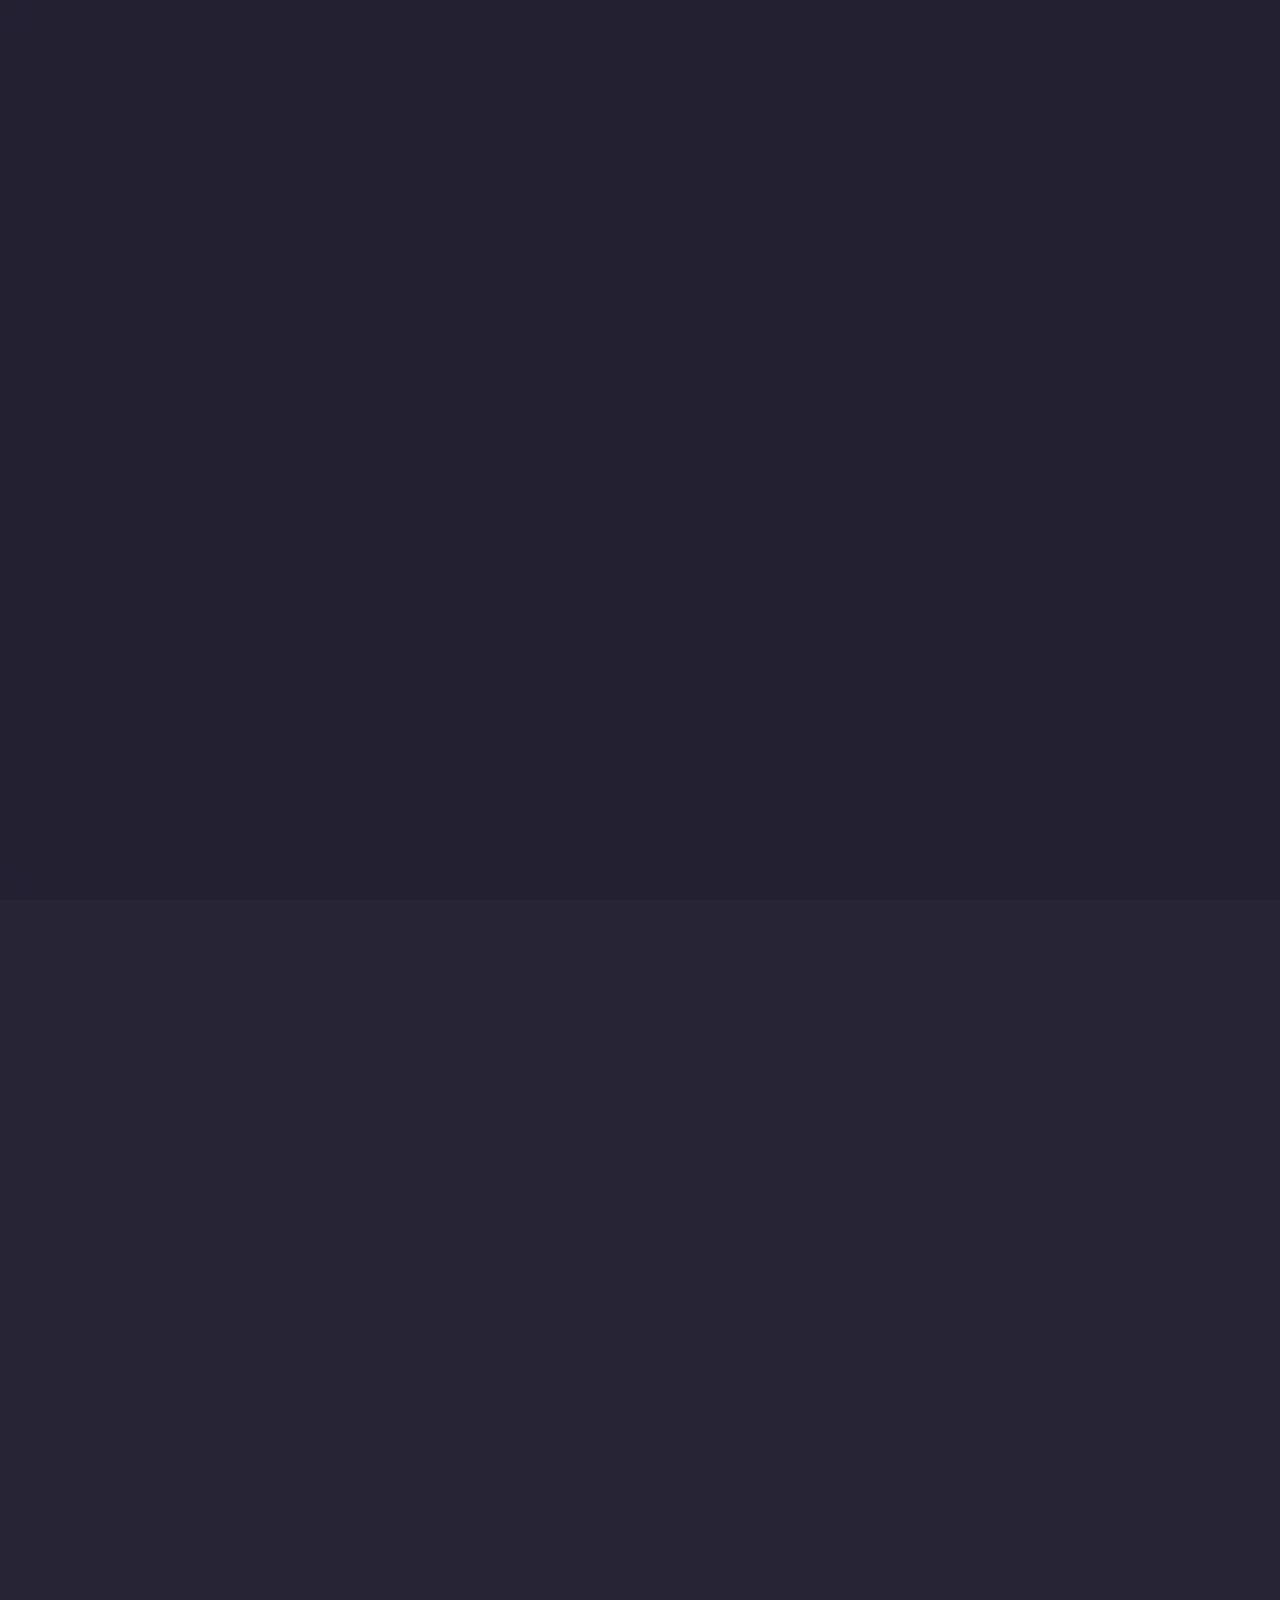
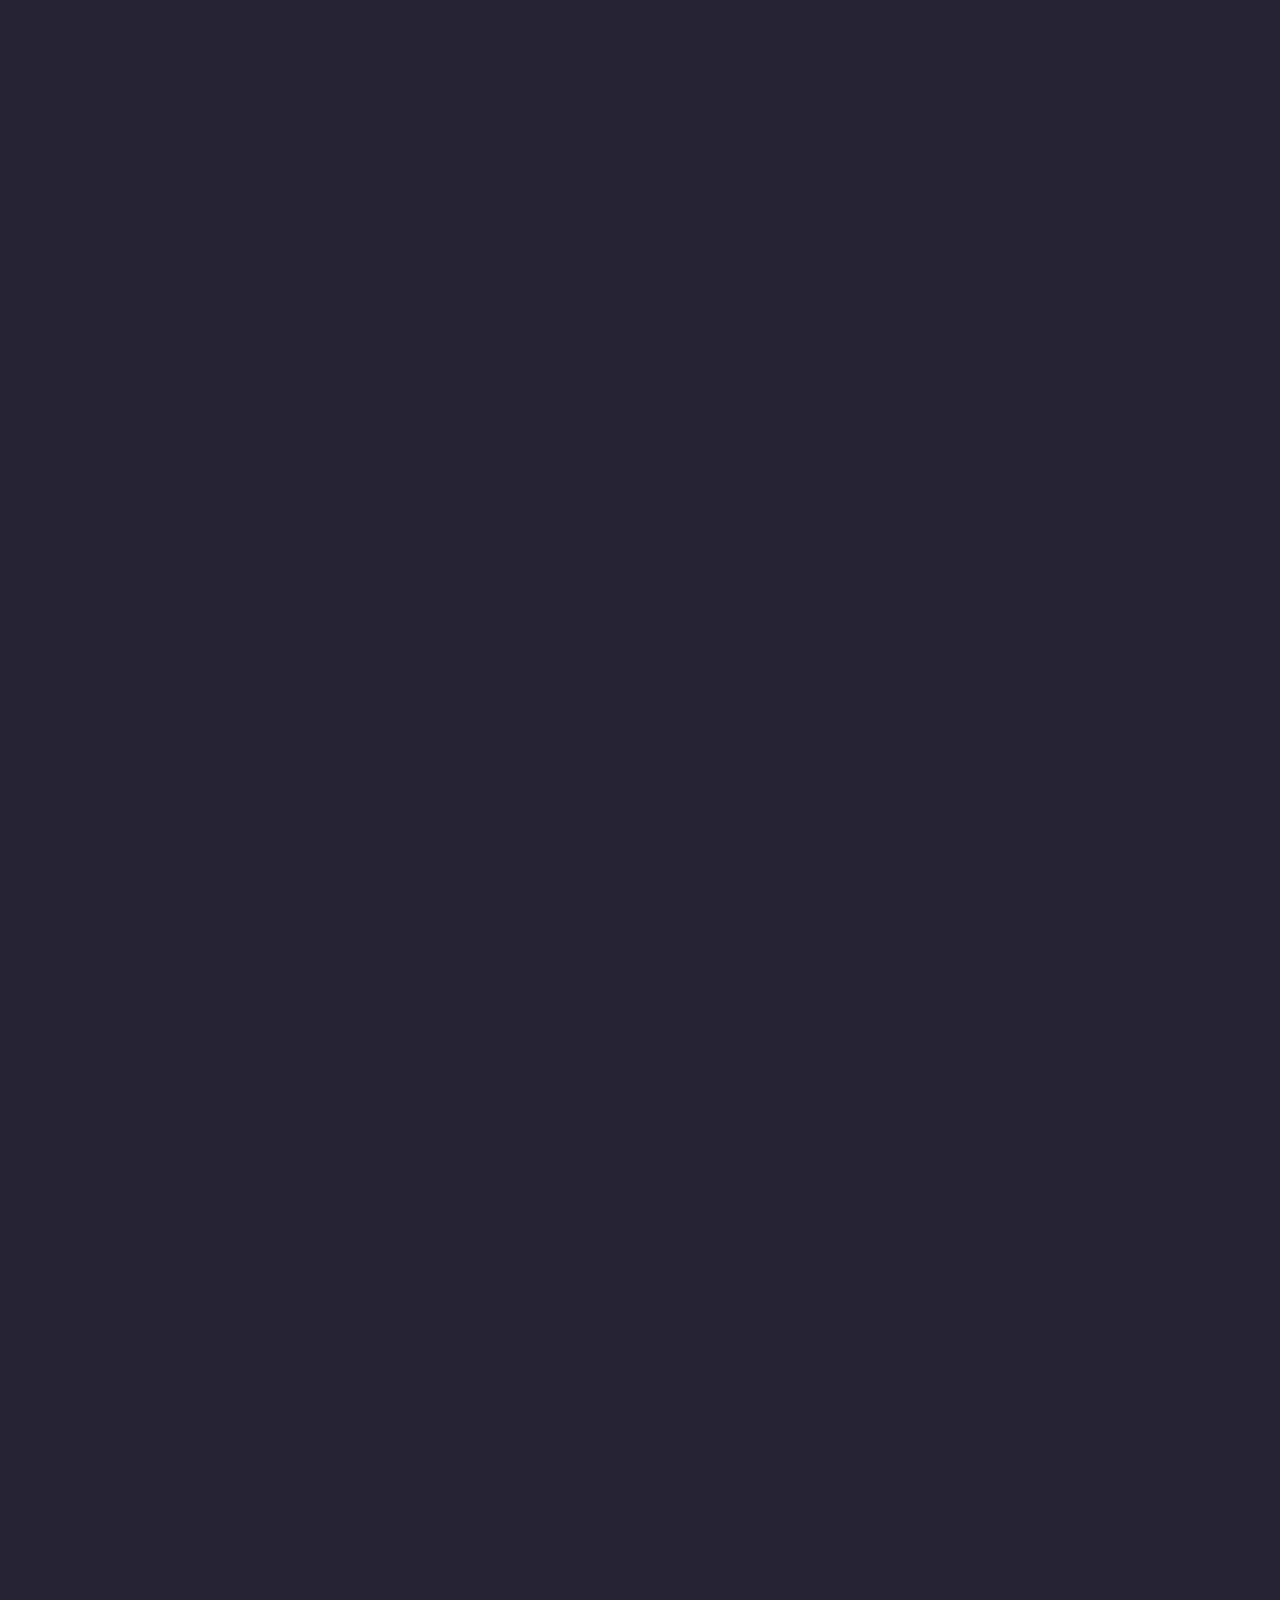
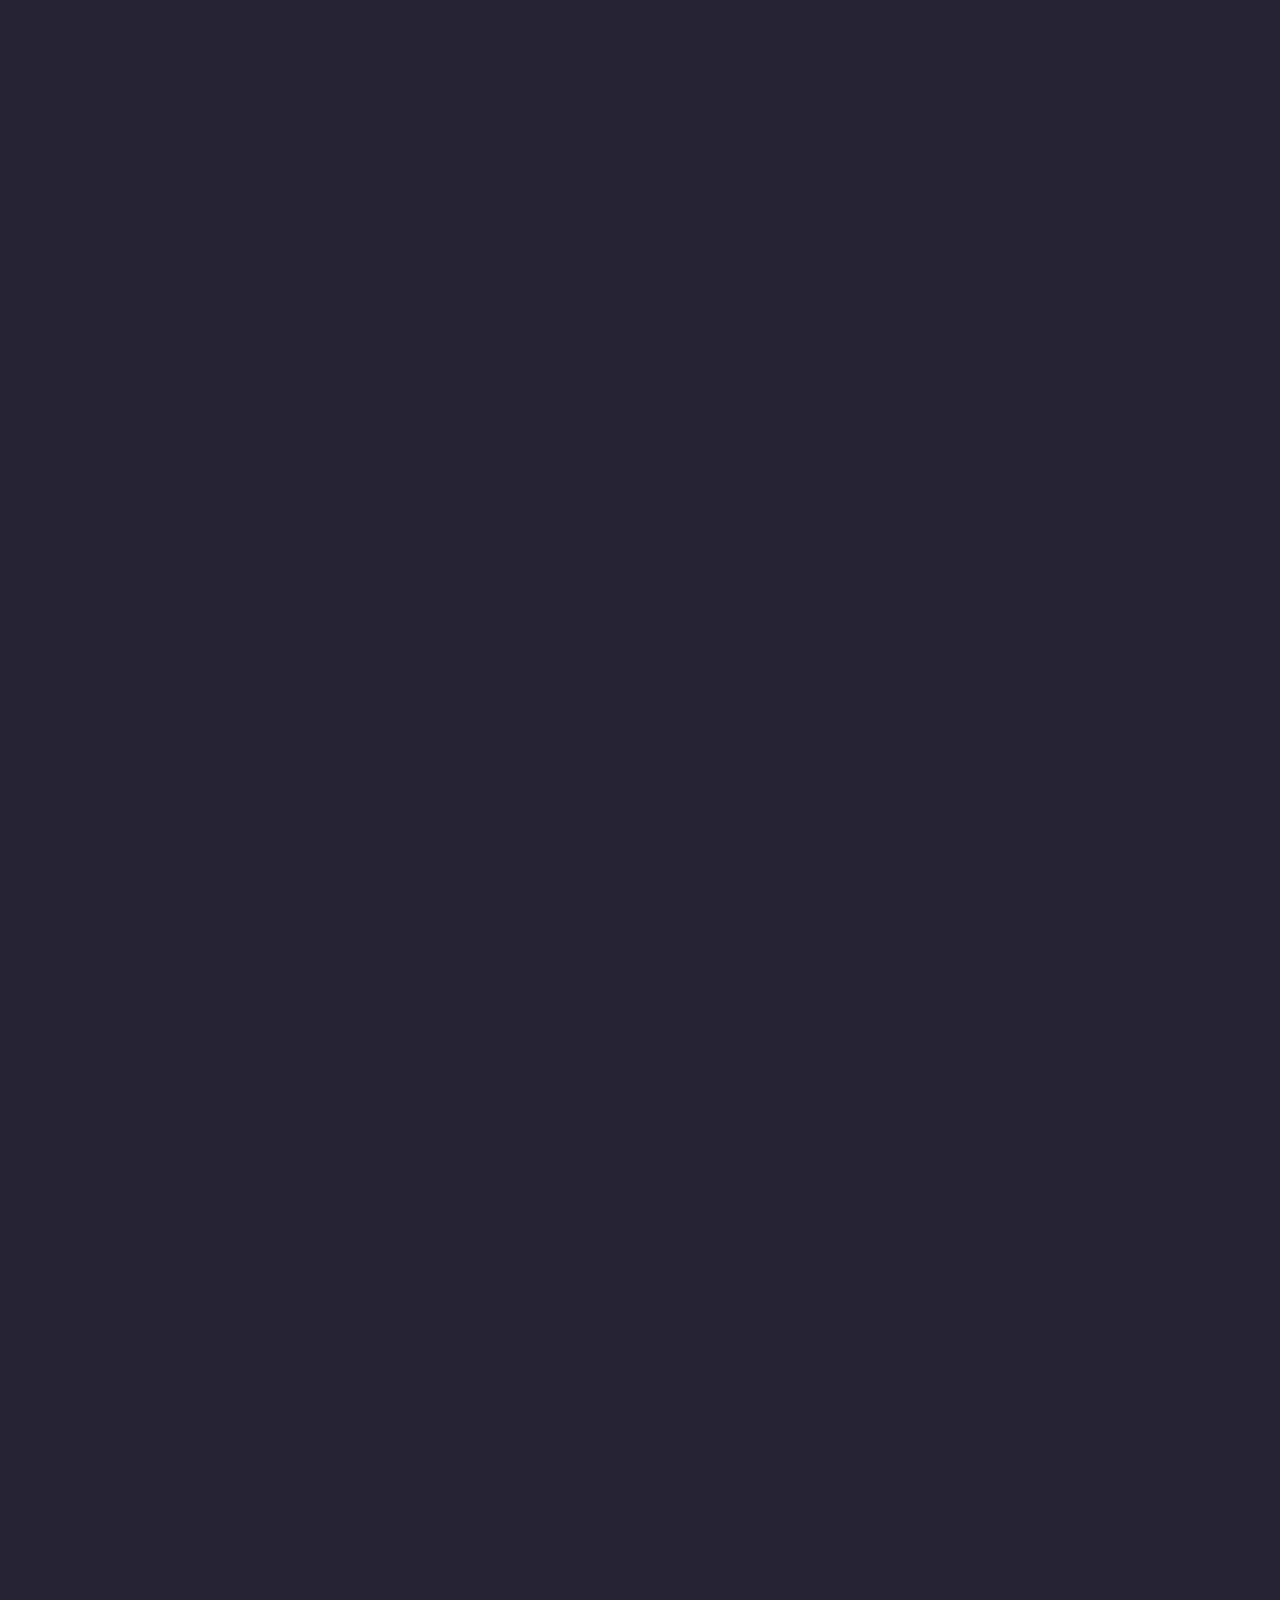
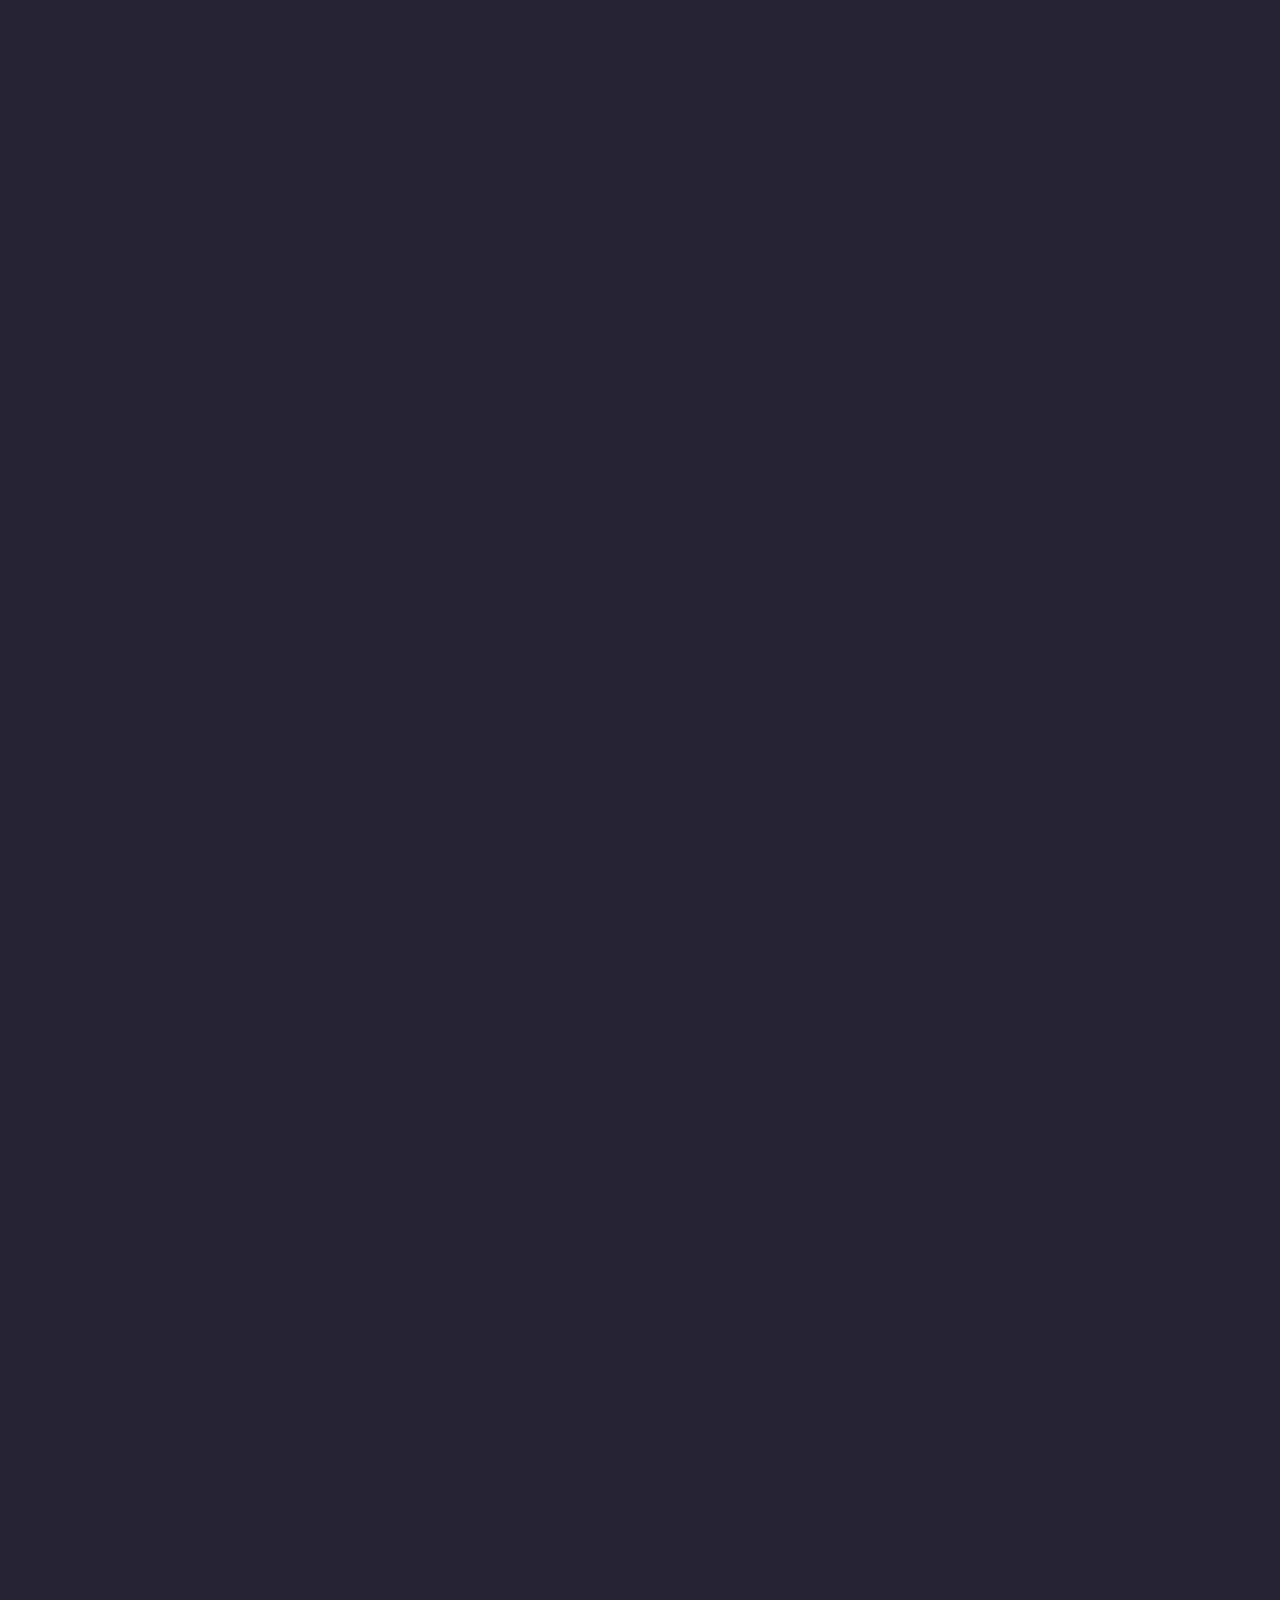
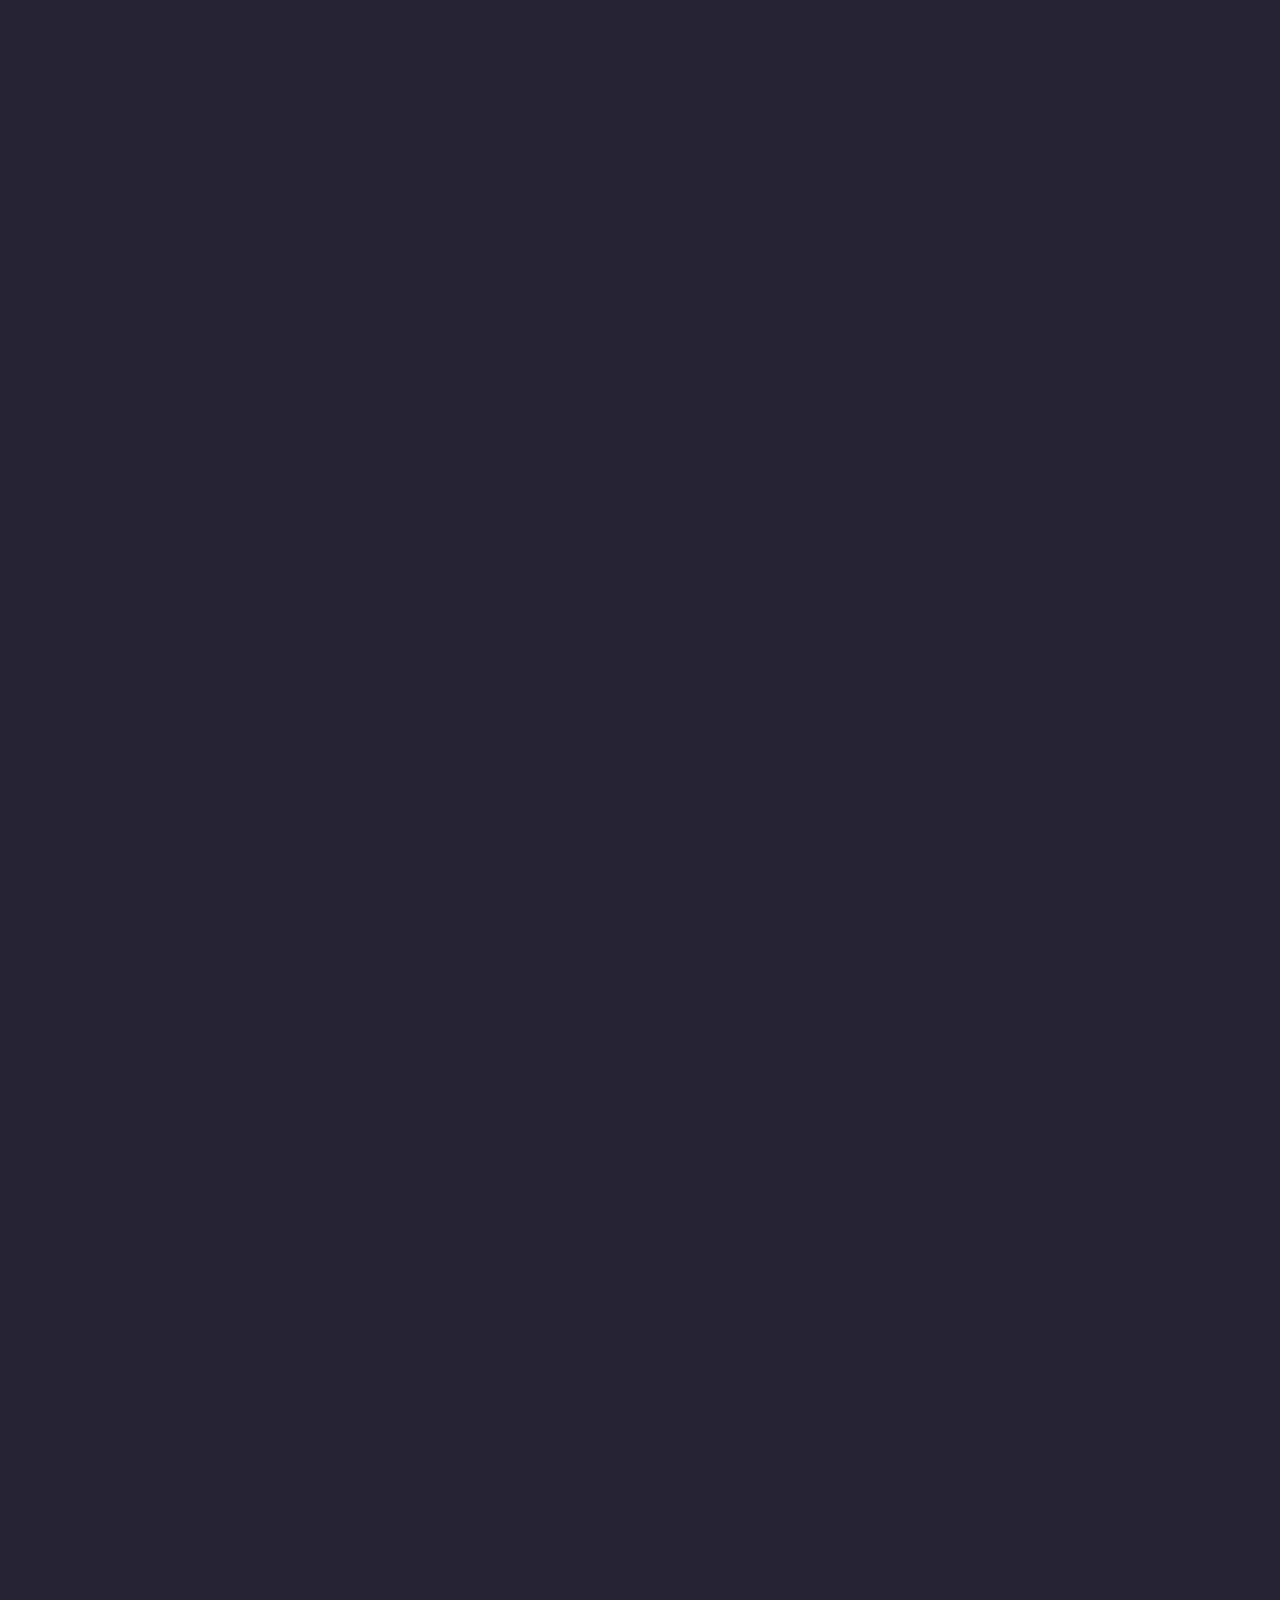
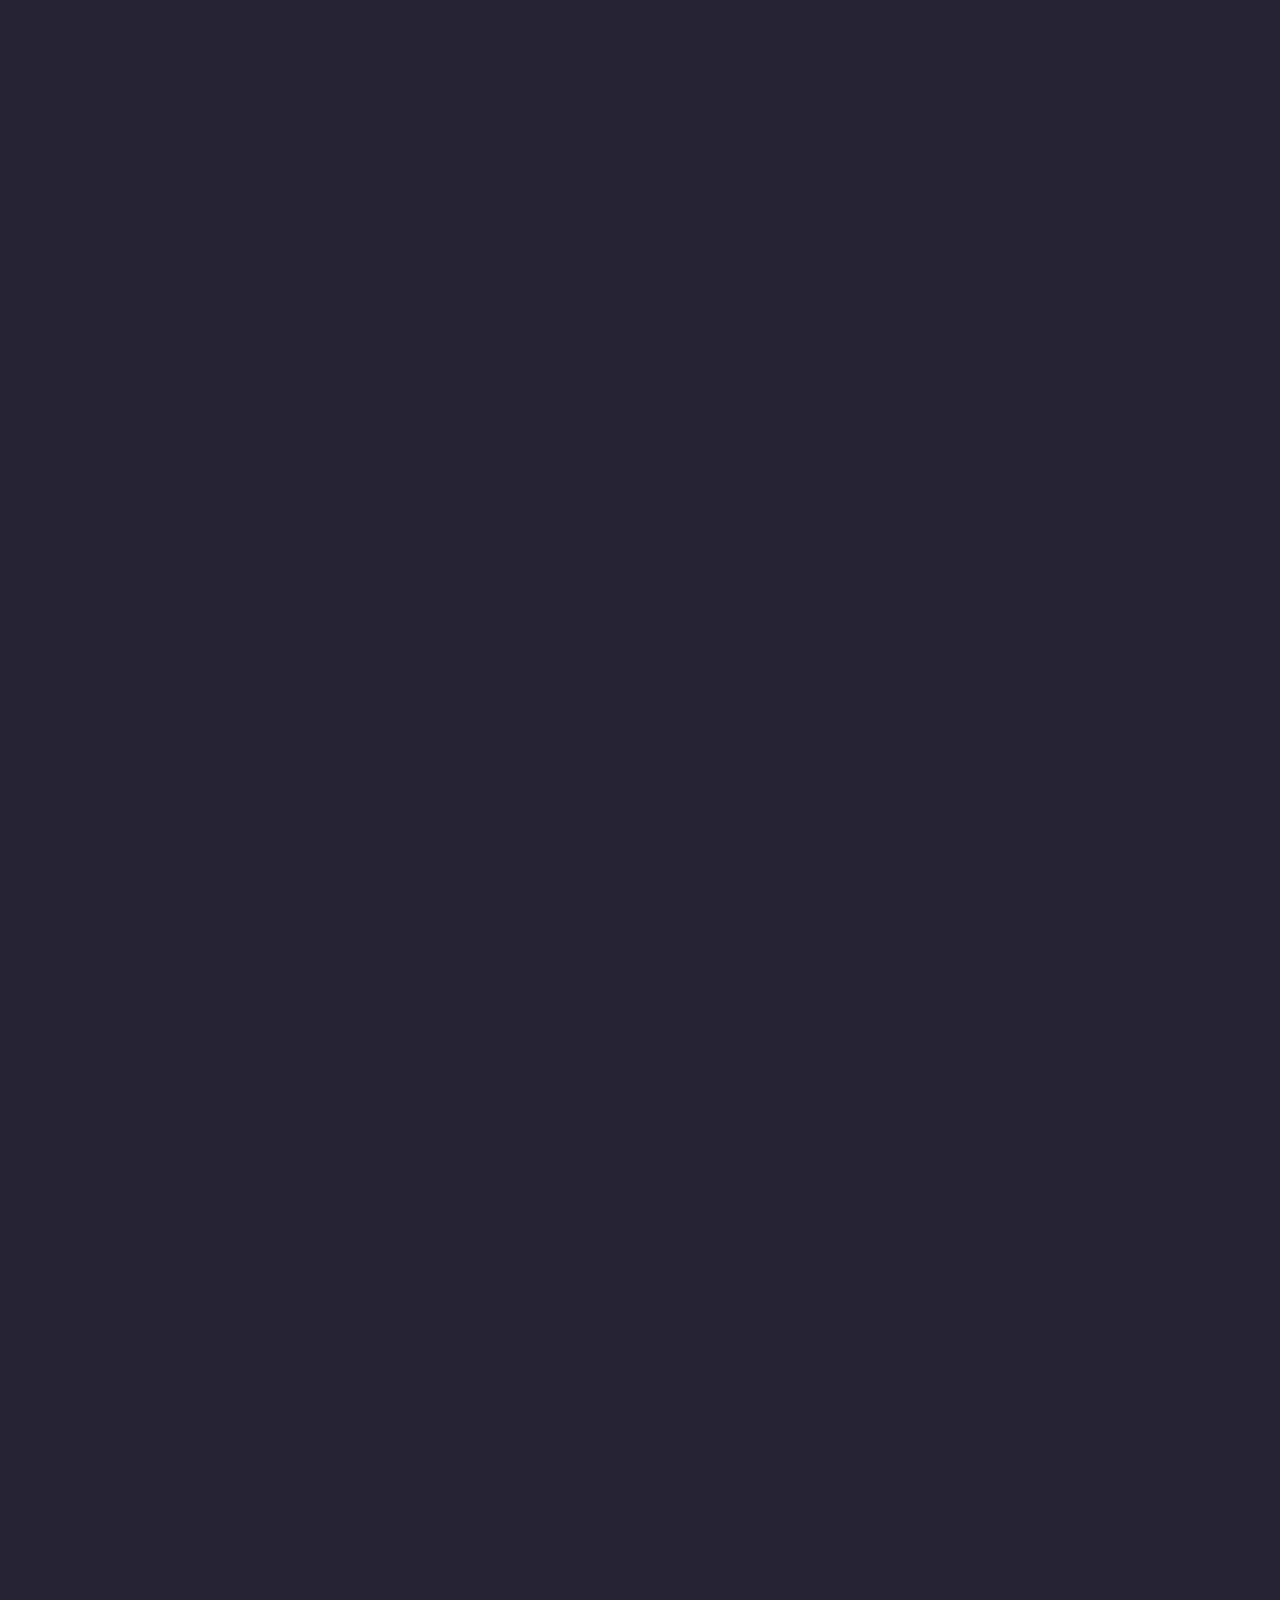
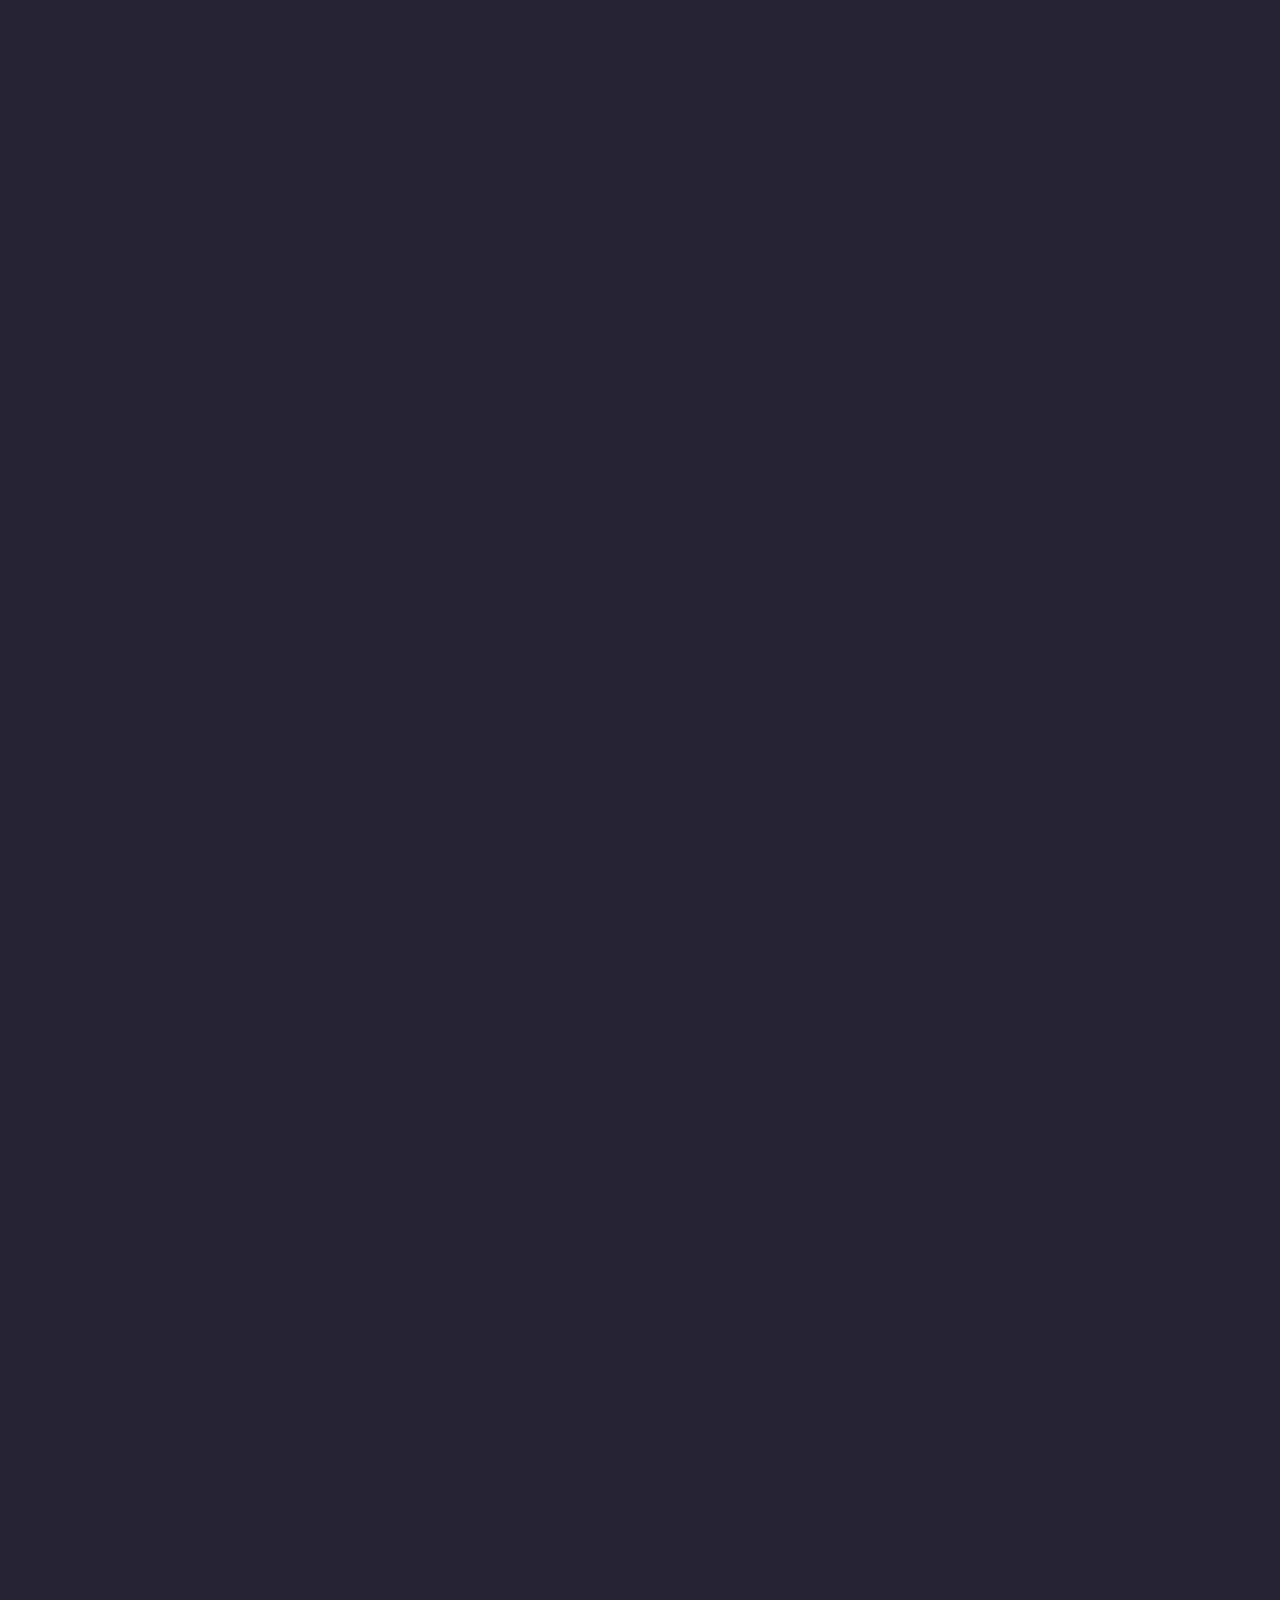
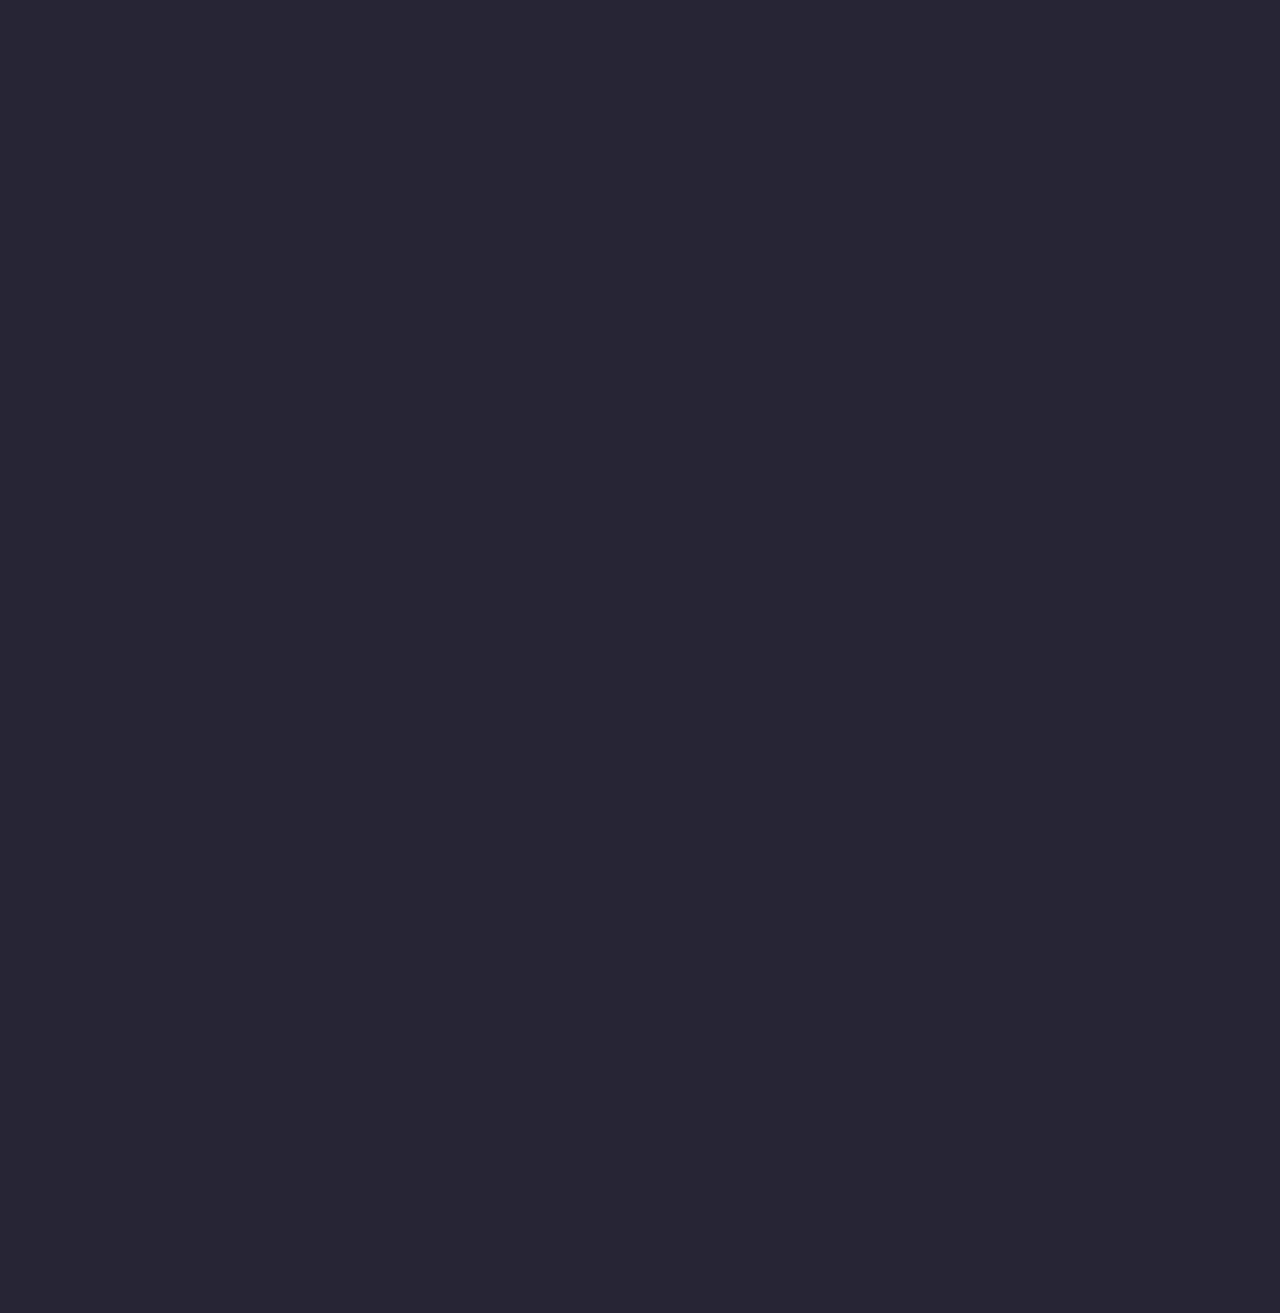
==== onepage.html @ f8afb79c "start" ====
<!DOCTYPE HTML>
<html lang="en">
    
<!-- Mirrored from euphoria.kwst.net/site/onepage.html by HTTrack Website Copier/3.x [XR&CO'2014], Fri, 18 Apr 2025 11:48:45 GMT -->
<head>
        <!--=============== basic  ===============-->
        <meta charset="UTF-8">
        <meta http-equiv="x-ua-compatible" content="ie=edge">
        <title>Euphoria - Boutique Villa</title>
        <!--=============== css  ===============-->	
        <link type="text/css" rel="stylesheet" href="css/plugins.css">
        <link type="text/css" rel="stylesheet" href="css/style.css">
        <!--=============== favicons ===============-->
        <link rel="shortcut icon" href="images/favicon.ico">
    </head>
    <body>
        <!-- lodaer  -->
        <div class="loader-wrap">
            <div class="loader-item">
                <div class="cd-loader-layer" data-frame="25">
                    <div class="loader-layer"></div>
                </div>
                <span class="loader"><i class="fa-thin fa-gem"></i></span>
            </div>
        </div>
        <!-- loader end  -->
        <!--  main   -->
        <div id="main">
            <!--  header  -->
            <header class="main-header">
                <div class="container">
                    <!--  header-top -->
                    <div class="header-top  fl-wrap">
                        <div class="header-top_contacts"><a href="#"><span>Call:</span> +489756412322</a><a href="#"><span>Find us:</span> USA 27TH Brooklyn NY</a></div>
                        <div class="header-social">
                            <ul>
                                <li><a href="#" target="_blank"><i class="fa-brands fa-facebook-f"></i></a></li>
                                <li><a href="#" target="_blank"><i class="fa-brands fa-x-twitter"></i></a></li>
                                <li><a href="#" target="_blank"><i class="fa-brands fa-instagram"></i></a></li>
                                <li><a href="#" target="_blank"><i class="fa-brands fa-tiktok"></i></a></li>
                            </ul>
                        </div>
                        <div class="booking-reviews">
                            <div class="br-counter">
                                <div class="ribbon"></div>
                                <span>4.9</span>
                            </div>
                            <a href="#" target="_blank" class="br_link">
                                <div class="star-rating" data-starrating="5"> </div>
                                <p>Our ratings on Booking.com</p>
                            </a>
                        </div>
                        <div class="lang-wrap"><a href="#" class="act-lang">En</a><span>/</span><a href="#">Fr</a></div>
                    </div>
                    <!--  header-top end  -->
                    <div class="nav-holder-wrap init-fix-header  fl-wrap">
                        <a href="index.html" class="logo-holder"><img src="images/logo2.png" alt=""></a>
                        <!--  navigation -->
                        <div class="nav-holder main-menu">
                            <nav class="scroll-init">
                                <ul>
                                    <li><a href="#sec1" class="actscr-link">Home</a></li>
                                    <li><a href="#sec2">About</a></li>
                                    <li><a href="#sec3">Services</a></li>
                                    <li><a href="#sec4">Rooms</a></li>
                                    <li><a href="#sec5">Team</a></li>
                                    <li><a href="#sec6">Gallery</a></li>
                                    <li><a href="#sec7">Testimonials</a></li>
                                    <li><a href="#sec8">Contacts</a></li>
                                </ul>
                            </nav>
                        </div>
                        <!-- navigation  end -->  		
                        <div class="serach-header-btn_wrap">							
                            <a href="#sec4" class="serach-header-btn custom-scroll-link"><i class="fa-light fa-magnifying-glass"></i> <span>Serach a Room</span></a>
                        </div>
                        <div class="show-cart sc_btn   htact"><i class="fa-light fa-bag-shopping"></i><span class="show-cart_count">2</span><span class="header-tooltip">Your Wishlist</span></div>
                        <div class="show-share-btn showshare htact"><i class="fa-light fa-share-nodes"></i><span class="header-tooltip">Share</span></div>
                        <!-- nav-button-wrap-->
                        <div class="nav-button-wrap">
                            <div class="nav-button">
                                <span></span><span></span><span></span>
                            </div>
                        </div>
                        <!-- nav-button-wrap end-->			
                        <!-- share-wrapper -->
                        <div class="share-wrapper isShare">
                            <div class="share-container fl-wrap"></div>
                        </div>
                        <!-- share-wrapper-end -->					
                        <div class="wish-list-wrap novis_cart">
                            <div class="wish-list-close close_cart-init clwl_btn"><i class="fa-regular fa-xmark"></i></div>
                            <div class="wish-list-title">Your Wishlist </div>
                            <div class="wish-list-container">
                                <!--wish-list-item-->
                                <div class="wish-list-item fl-wrap">
                                    <div class="wish-list-img"><a href="room-single.html"><img src="images/room/thumbnail/1.jpg" alt=""></a>  
                                    </div>
                                    <div class="wish-list-descr">
                                        <h4><a href="room-single.html">Garden Family Room</a></h4>
                                        <div class="wish-list-price">$129/Night</div>
                                        <a  href="room-single.html" class="wshil_link">Book Now</a>
                                        <div class="clear-wishlist"><i class="fa-regular fa-trash-can"></i></div>
                                    </div>
                                </div>
                                <!--wish-list-item end-->
                                <!--wish-list-item-->
                                <div class="wish-list-item fl-wrap">
                                    <div class="wish-list-img"><a href="room-single.html"><img src="images/room/thumbnail/2.jpg" alt=""></a>  
                                    </div>
                                    <div class="wish-list-descr">
                                        <h4><a href="room-single.html">Premium Panorama Room</a></h4>
                                        <div class="wish-list-price"> $230/Night</div>
                                        <a  href="room-single.html" class="wshil_link">Book Now</a>
                                        <div class="clear-wishlist"><i class="fa-regular fa-trash-can"></i></div>
                                    </div>
                                </div>
                                <!--wish-list-item end-->
                            </div>
                            <div class="wish-list-wrap-btns">
                                <a href="#" class="wl_btn">Clear wishlist</a>
                            </div>
                        </div>
                    </div>
                </div>
            </header>
            <div class="header-overlay close_cart-init"></div>
            <!--  header end  -->
            <!--  section  -->
            <div class="hero-wrap full-height dark-bg hidden-content" id="sec1">
                <div class="fs-slider full-height fl-wrap">
                    <div class="swiper-container">
                        <div class="swiper-wrapper" >
                            <!-- swiper-slide-->
                            <div class="swiper-slide">
                                <div class="fs-slider-item hidden-content">
                                    <div class="bg"  data-bg="images/bg/22.jpg" data-swiper-parallax="40%"></div>
                                    <div class="overlay overlay-bold"></div>
                                    <div class="hero-title-container">
                                        <div class="section-title">
                                            <h4>Enjoy your time in our Hotel with pleasure.</h4>
                                            <h2>Welcome to The Diamant <br>Premium Hotel</h2>
                                            <div class="section-separator"><span><i class="fa-thin fa-gem"></i></span></div>
                                            <a href="#sec2" class="stg_link custom-scroll-link">Start Explore</a>
                                        </div>
                                    </div>
                                </div>
                            </div>
                            <!-- swiper-slide-->
                            <!-- swiper-slide-->
                            <div class="swiper-slide">
                                <div class="fs-slider-item hidden-content">
                                    <div class="bg"  data-bg="images/bg/15.jpg" data-swiper-parallax="40%"></div>
                                    <div class="overlay"></div>
                                    <div class="hero-title-container">
                                        <div class="section-title">
                                            <h4>Enjoy your time in our Hotel with pleasure.</h4>
                                            <h2>A New Vision Of Comfort</h2>
                                            <div class="section-separator"><span><i class="fa-thin fa-gem"></i></span></div>
                                            <a href="sec4.html" class="stg_link custom-scroll-link">View Our Rooms</a>
                                        </div>
                                    </div>
                                </div>
                            </div>
                            <!-- swiper-slide-->									
                            <!-- swiper-slide-->
                            <div class="swiper-slide">
                                <div class="fs-slider-item hidden-content">
                                    <div class="bg"  data-bg="images/bg/16.jpg" data-swiper-parallax="40%"></div>
                                    <div class="overlay"></div>
                                    <div class="hero-title-container">
                                        <div class="section-title">
                                            <h4>Enjoy your time in our Hotel with pleasure.</h4>
                                            <h2>Explore Premium Panorama Room</h2>
                                            <div class="section-separator"><span><i class="fa-thin fa-gem"></i></span></div>
                                            <a href="#sec4" class="stg_link custom-scroll-link">View  Room Details</a>
                                        </div>
                                    </div>
                                </div>
                            </div>
                            <!-- swiper-slide-->
                        </div>
                    </div>
                </div>
                <div class="hs_btn hs_btn_prev">
                    <i class="fa-solid fa-caret-left"></i>
                    <div class="hs_btn_wrap_preview">
                        <div class="bg"></div>
                    </div>
                    <div class="hs_btn-dec">
                        <div class="svg-corner svg-corner_white"  style="bottom:-38px;left:  0; transform: rotate(180deg)"></div>
                        <div class="svg-corner svg-corner_white"  style="top:-38px;left:  0; transform: rotate(90deg)"></div>
                    </div>
                </div>
                <div class="hs_btn hs_btn_next">
                    <i class="fa-solid fa-caret-right"></i>
                    <div class="hs_btn_wrap_preview">
                        <div class="bg"></div>
                    </div>
                    <div class="hs_btn-dec">
                        <div class="svg-corner svg-corner_white"  style="bottom:-38px;right:  0; transform: rotate(-90deg)"></div>
                        <div class="svg-corner svg-corner_white"  style="top:-38px;right:  0; transform: rotate(0deg)"></div>
                    </div>
                </div>
                <div class="tcs-pagination_wrap">
                    <div class="svg-corner svg-corner_white"  style="bottom:0;right:-38px; transform: rotate(90deg)"></div>
                    <div class="svg-corner svg-corner_white"  style="bottom:0;left:-38px; transform: rotate(0deg)"></div>
                    <div class="tcs-pagination hero-slider-pag"></div>
                </div>
                <div class="hero-section-scroll hsc2">
                    <div class="mousey">
                        <div class="scroller"></div>
                    </div>
                </div>
            </div>
            <!-- section end  -->
            <!--content-->
            <div class="content">
                <!-- breadcrumbs-wrap  -->
                <div class="breadcrumbs-wrap">
                    <div class="container">
                        <a href="#">Home</a><span>Home Slider</span> 
                    </div>
                </div>
                <!--breadcrumbs-wrap end  -->
                <!-- section   -->
                <div class="content-section" id="sec2">
                    <div class="section-dec"></div>
                    <div class="container">
                        <div class="row">
                            <div class="col-lg-6">
                                <div class="section-title text-align_left" style="margin-top: 50px;">
                                    <h4>Enjoy your time in our Hotel</h4>
                                    <h2>About Our Hotel</h2>
                                </div>
                                <div class="text-block tb-sin">
                                    <p class="has-drop-cap">Qed ut perspiciatis unde omnis iste natus error sit voluptatem accusantium doloremque laudantium totam aperiam. Eaque ipsa quae ab illo inventore veritatis et quasi architecto beatae vitae dicta sunt. Ut enim ad minima veniam, quis nostrum exercitationem ullam corporis suscipit laboriosam, nisi ut aliquid ex ea commodi consequatur.Ut enim ad minima Quis autem vel eum iure reprehenderit qui in ea voluptate velit esse quam nihil molestiae consequatur. 
                                    </p>
                                    <p>Fames massa tortor sit nisl sit. Duis nulla tempus quisque et diam condimentum nisl. Rhoncus quisque elementum nulla lorem at turpis vitae quisque. Vulputate duis vel et odio hendrerit magna. Nec lacus dui egestas sit. Vulputate tincidunt viverra viverra etiam porta facilisis.    Fames massa tortor sit nisl sit. Duis nulla tempus quisque et diam condimentum nisl. Rhoncus quisque elementum nulla lorem at turpis vitae quisque. Vulputate duis vel et odio hendrerit magna. Nec lacus dui egestas sit. Vulputate tincidunt viverra viverra etiam porta facilisis.   </p>
                                    <a href="#sec3" class="btn fl-btn custom-scroll-link">View Our Services</a>
                                    <div class="dc_dec-item_left"><span></span></div>
                                </div>
                            </div>
                            <div class="col-lg-6">
                                <div class="hero-image-collge-wrap">
                                    <div class="single-dec_img">
                                        <img src="images/all/11.jpg" alt="" class="respimg">
                                    </div>
                                    <div class="hero_images-collage-item" style="width: 25%; bottom:  25px; z-index: 15; left: -70px;"><img src="images/all/12.jpg" class="respimg" alt=""></div>
                                    <div class="hero_images-collage-item" style="width: 45%; top: -5%; z-index: 11; right: -120px;"><img src="images/all/7.jpg" class="respimg" alt=""></div>
                                    <div class="dc_dec-item_right"><span></span></div>
                                </div>
                            </div>
                        </div>
                        <div class="sc-dec" style="left: -220px; bottom: -100px;"></div>
                    </div>
                    <div class="content-dec2 fs-wrapper"></div>
                    <div class="content-dec"><span></span></div>
                </div>
                <!-- section end  -->				
                <!-- section   -->
                <div class="content-section dark-bg no-padding hidden-content">
                    <div class="row">
                        <div class="st-gallery">
                            <div class="section-title">
                                <h4>Special selection</h4>
                                <h2>Popular Rooms And Suites</h2>
                                <div class="section-separator sect_se_transparent"><span><i class="fa-thin fa-gem"></i></span></div>
                                <a href="#sec4" class="stg_link custom-scroll-link">View All Rooms</a>	
                            </div>
                            <div class="map-dec2"></div>
                            <div class="footer-separator fs_sin"><span></span></div>
                        </div>
                        <div class="col-lg-3">  </div>
                        <div class="col-lg-9">
                            <div class="rooms-carousel-wrap">
                                <div class="rooms-carousel full-height">
                                    <div class="swiper-container">
                                        <div class="swiper-wrapper">
                                            <!--rooms-carousel-item-->
                                            <div class="swiper-slide">
                                                <div class="rooms-carousel-item full-height">
                                                    <div class="bg-wrap bg-parallax-wrap-gradien fs-wrapper">
                                                        <div class="bg" data-bg="images/room/1.jpg" data-swiper-parallax="10%"></div>
                                                    </div>
                                                    <div class="rooms-carousel-item_container">
                                                        <h3><a href="room-single.html">Garden Family Room</a>  </h3>
                                                        <p>Lorem ipsum dolor sit amet, consectetur adipiscing elit. Proin ornare sem sed quam tempus aliquet vitae eget dolor.  </p>
                                                        <div class="room-card-details">
                                                            <ul>
                                                                <li><i class="fa-light fa-user"></i><span>2 Guest</span></li>
                                                                <li><i class="fa-light fa-bed-front"></i><span>1 Bed</span></li>
                                                                <li><i class="fa-light fa-bath"></i><span>1 Bath</span></li>
                                                            </ul>
                                                            <div class="grid-item_price">
                                                                <span>$129/Night</span>
                                                            </div>
                                                        </div>
                                                    </div>
                                                    <div class="like-btn"><i class="fa-light fa-heart"></i> <span>Add to Wislist</span></div>
                                                </div>
                                            </div>
                                            <!--rooms-carousel-item end-->
                                            <!--rooms-carousel-item-->
                                            <div class="swiper-slide">
                                                <div class="rooms-carousel-item full-height">
                                                    <div class="bg-wrap bg-parallax-wrap-gradien fs-wrapper">
                                                        <div class="bg" data-bg="images/room/2.jpg" data-swiper-parallax="10%"></div>
                                                    </div>
                                                    <div class="rooms-carousel-item_container">
                                                        <h3><a href="room-single.html">Premium Panorama Room</a>  </h3>
                                                        <p>Quisque varius eros ac purus dignissim. Proin eu ultrices libero. Curabitur vulputate vestibulum elementum. Suspendisse id neque a nibh mollis blandit.   </p>
                                                        <div class="room-card-details">
                                                            <ul>
                                                                <li><i class="fa-light fa-user"></i><span>4 Guest</span></li>
                                                                <li><i class="fa-light fa-bed-front"></i><span>2 Bed</span></li>
                                                                <li><i class="fa-light fa-bath"></i><span>2 Bath</span></li>
                                                            </ul>
                                                            <div class="grid-item_price">
                                                                <span>$230/Night</span>
                                                            </div>
                                                        </div>
                                                    </div>
                                                    <div class="like-btn"><i class="fa-light fa-heart"></i> <span>Add to Wislist</span></div>
                                                </div>
                                            </div>
                                            <!--rooms-carousel-item end-->										
                                            <!--rooms-carousel-item-->
                                            <div class="swiper-slide">
                                                <div class="rooms-carousel-item full-height" >
                                                    <div class="bg-wrap bg-parallax-wrap-gradien fs-wrapper">
                                                        <div class="bg" data-bg="images/room/3.jpg" data-swiper-parallax="10%"></div>
                                                    </div>
                                                    <div class="rooms-carousel-item_container">
                                                        <h3><a href="room-single.html">Presidential Suite</a>  </h3>
                                                        <p>Lorem ipsum dolor sit amet, consectetur adipiscing elit. Proin ornare sem sed quam tempus aliquet vitae eget dolor.  </p>
                                                        <div class="room-card-details">
                                                            <ul>
                                                                <li><i class="fa-light fa-user"></i><span>2 Guest</span></li>
                                                                <li><i class="fa-light fa-bed-front"></i><span>1 Bed</span></li>
                                                                <li><i class="fa-light fa-bath"></i><span>1 Bath</span></li>
                                                            </ul>
                                                            <div class="grid-item_price">
                                                                <span>$543/Night</span>
                                                            </div>
                                                        </div>
                                                    </div>
                                                    <div class="like-btn"><i class="fa-light fa-heart"></i> <span>Add to Wislist</span></div>
                                                </div>
                                            </div>
                                            <!--rooms-carousel-item end-->										
                                            <!--rooms-carousel-item-->
                                            <div class="swiper-slide">
                                                <div class="rooms-carousel-item full-height">
                                                    <div class="bg-wrap bg-parallax-wrap-gradien fs-wrapper">
                                                        <div class="bg" data-bg="images/room/4.jpg" data-swiper-parallax="10%"></div>
                                                    </div>
                                                    <div class="rooms-carousel-item_container">
                                                        <h3><a href="room-single.html">Beach Villa Room</a>  </h3>
                                                        <p>Lorem ipsum dolor sit amet, consectetur adipiscing elit. Proin ornare sem sed quam tempus aliquet vitae eget dolor.  </p>
                                                        <div class="room-card-details">
                                                            <ul>
                                                                <li><i class="fa-light fa-user"></i><span>3 Guest</span></li>
                                                                <li><i class="fa-light fa-bed-front"></i><span>2 Bed</span></li>
                                                                <li><i class="fa-light fa-bath"></i><span>1 Bath</span></li>
                                                            </ul>
                                                            <div class="grid-item_price">
                                                                <span>$321/Night</span>
                                                            </div>
                                                        </div>
                                                    </div>
                                                    <div class="like-btn"><i class="fa-light fa-heart"></i> <span>Add to Wislist</span></div>
                                                </div>
                                            </div>
                                            <!--rooms-carousel-item end-->									
                                        </div>
                                    </div>
                                </div>
                                <div class="rc-controls-wrap">
                                    <div class="rc-button rc-button-prev"><i class="fa-solid fa-caret-left"></i></div>
                                    <div class="rc-button rc-button-next"><i class="fa-solid fa-caret-right"></i></div>
                                </div>
                                <div class="sc-controls fwc_pag2">
                                    <div class="ss-slider-pagination"></div>
                                </div>
                            </div>
                        </div>
                    </div>
                </div>
                <!-- section   -->	
                <!-- section   -->
                <div class="content-section" id="sec3">
                    <div class="container">
                        <div class="section-title">
                            <h4>Enjoy your time in our Hotel with pleasure.</h4>
                            <h2>Hotels Extra Services</h2>
                            <div class="section-separator "><span><i class="fa-thin fa-gem"></i></span></div>
                        </div>
                        <div class="cards-wrap">
                            <div class="row">
                                <!--card item --> 
                                <div class="col-lg-4">
                                    <div class="content-inner fl-wrap">
                                        <div class="content-front">
                                            <div class="cf-inner">
                                                <div class="fs-wrapper">
                                                    <div class="bg "  data-bg="images/services/1.jpg"></div>
                                                    <div class="overlay overlay-bold"></div>
                                                </div>
                                                <div class="inner">
                                                    <h2>Spa And Wellness</h2>
                                                    <h4>Start Relax better</h4>
                                                    <div class="section-separator"><span><i class="fa-thin fa-gem"></i></span></div>
                                                </div>
                                                <div class="serv-num">01.</div>
                                            </div>
                                        </div>
                                        <div class="content-back">
                                            <div class="cf-inner">
                                                <div class="inner">
                                                    <div class="dec-icon">
                                                        <i class="fa-light fa-spa"></i>
                                                    </div>
                                                    <p>Lorem ipsum dolor sit amet, consectetur adipiscing elit. Maecenas in pulvinar neque. Nulla finibus lobortis pulvinar.</p>
                                                </div>
                                            </div>
                                        </div>
                                    </div>
                                </div>
                                <!--card item end -->
                                <!--card item --> 
                                <div class="col-lg-4">
                                    <div class="content-inner fl-wrap">
                                        <div class="content-front">
                                            <div class="cf-inner">
                                                <div class="fs-wrapper">
                                                    <div class="bg "  data-bg="images/services/2.jpg"></div>
                                                    <div class="overlay overlay-bold"></div>
                                                </div>
                                                <div class="inner">
                                                    <h2>Indoor Swimming Pool</h2>
                                                    <h4>Quality is the heart</h4>
                                                    <div class="section-separator"><span><i class="fa-thin fa-gem"></i></span></div>
                                                </div>
                                                <div class="serv-num">02.</div>
                                            </div>
                                        </div>
                                        <div class="content-back">
                                            <div class="cf-inner">
                                                <div class="inner">
                                                    <div class="dec-icon">
                                                        <i class="fa-thin fa-water-ladder"></i>
                                                    </div>
                                                    <p>Lorem ipsum dolor sit amet, consectetur adipiscing elit. Maecenas in pulvinar neque. Nulla finibus lobortis pulvinar.</p>
                                                </div>
                                            </div>
                                        </div>
                                    </div>
                                </div>
                                <!--card item end -->
                                <!--card item --> 
                                <div class="col-lg-4">
                                    <div class="content-inner fl-wrap">
                                        <div class="content-front">
                                            <div class="cf-inner">
                                                <div class="fs-wrapper">
                                                    <div class="bg "  data-bg="images/services/3.jpg"></div>
                                                    <div class="overlay overlay-bold"></div>
                                                </div>
                                                <div class="inner">
                                                    <h2>The Restaurant Center</h2>
                                                    <h4>Hot & ready to serve</h4>
                                                    <div class="section-separator"><span><i class="fa-thin fa-gem"></i></span></div>
                                                </div>
                                                <div class="serv-num">03.</div>
                                            </div>
                                        </div>
                                        <div class="content-back">
                                            <div class="cf-inner">
                                                <div class="inner">
                                                    <div class="dec-icon">
                                                        <i class="fa-thin fa-pot-food"></i>
                                                    </div>
                                                    <p>Lorem ipsum dolor sit amet, consectetur adipiscing elit. Maecenas in pulvinar neque. Nulla finibus lobortis pulvinar.</p>
                                                </div>
                                            </div>
                                        </div>
                                    </div>
                                </div>
                                <!--card item end -->                                                 
                            </div>
                            <div class="dc_dec-item_left"><span></span></div>
                            <div class="dc_dec-item_right"><span></span></div>
                        </div>
                        <a href="contact.html"   class="dwonload_btn">Get In touch With Us</a>
                        <div class="sc-dec" style="left: -220px; bottom: -100px;"></div>
                        <div class="sc-dec2" style="right: -220px; top: -100px;"></div>
                    </div>
                    <div class="content-dec2 fs-wrapper"></div>
                    <div class="content-dec"><span></span></div>
                </div>
                <!-- section end  -->	
                <!-- section   -->
                <div class="content-section dark-bg hidden-section  wide-section" data-scrollax-parent="true">
                    <div class="bg"  data-bg="images/bg/25.jpg" data-scrollax="properties: { translateY: '30%' }"></div>
                    <div class="overlay overlay-bold"></div>
                    <div class="dec-corner dc_rt"></div>
                    <div class="dec-corner dc_lt"></div>
                    <div class="container">
                        <div class="wide_section-title">
                            <div class="row">
                                <div class="col-lg-6">
                                    <h5>Other aminites and services</h5>
                                    <h3>ENJOY COMPLETE & BEST QUALITY Cooperation</h3>
                                </div>
                                <div class="col-lg-6">
                                    <div class="clients-carousel-wrap">
                                        <div class="cc-btn   cc-prev"><i class="fas fa-angle-left"></i></div>
                                        <div class="cc-btn cc-next"><i class="fas fa-angle-right"></i></div>
                                        <div class="clients-carousel">
                                            <div class="swiper-container">
                                                <div class="swiper-wrapper">
                                                    <!--client-item-->
                                                    <div class="swiper-slide">
                                                        <a href="#" class="client-item"><img src="images/clients/1.png" alt=""></a>
                                                    </div>
                                                    <!--client-item end-->
                                                    <!--client-item-->
                                                    <div class="swiper-slide">
                                                        <a href="#" class="client-item"><img src="images/clients/2.png" alt=""></a>
                                                    </div>
                                                    <!--client-item end-->
                                                    <!--client-item-->
                                                    <div class="swiper-slide">
                                                        <a href="#" class="client-item"><img src="images/clients/3.png" alt=""></a>
                                                    </div>
                                                    <!--client-item end-->
                                                    <!--client-item-->
                                                    <div class="swiper-slide">
                                                        <a href="#" class="client-item"><img src="images/clients/4.png" alt=""></a>
                                                    </div>
                                                    <!--client-item end-->
                                                    <!--client-item-->
                                                    <div class="swiper-slide">
                                                        <a href="#" class="client-item"><img src="images/clients/5.png" alt=""></a>
                                                    </div>
                                                    <!--client-item end-->
                                                </div>
                                            </div>
                                        </div>
                                    </div>
                                </div>
                            </div>
                        </div>
                        <!--boxed-container-->				
                        <div class="boxed-container">
                            <div class="boxed-container-title">
                                <div class="dec-container">
                                    <div class="boxed-container-title_item">
                                        <h4>More about us</h4>
                                        <h2>Luxary Premium Hotel In NewYork, USA </h2>
                                        <p class="has-drop-cap">Qolor sit amet, consectetur adipiscing elit. Proin ornare sem sed quam tempus aliquet vitae eget dolor. Proin eu ultrices libero. Curabitur vulputate vestibulum elementum. Suspendisse id neque a nibh mollis blandit. Proin ornare sem sed quam tempus aliquet vitae eget dolor. Proin eu ultrices libero adipiscing elit. Donec auctor et urnaLorem ipsum dolor sit.</p>
                                        <p> Cras lacinia magna vel molestie faucibus. Donec auctor et urnaLorem ipsum dolor sit amet, consectetur adipiscing elit. Cras lacinia magna vel molestie faucibus.Cras   </p>
                                        <div class="tbc-separator"></div>
                                        <div class="signature-opt">
                                            <div class="signature_title">
                                                <img src="images/avatar/7.jpg" alt="">
                                                <div class="signature_title_item">
                                                    <h5>Kevin Cooper</h5>
                                                    <h6>Hotel Manager</h6>
                                                </div>
                                            </div>
                                            <div class="signature_item"><img src="images/signature.png" class="respimg" alt=""></div>
                                        </div>
                                    </div>
                                </div>
                            </div>
                            <div class="boxed-container-wrap">
                                <div class="bg" data-bg="images/bg/6.jpg"></div>
                                <div class="overlay"></div>
                                <div class="promo-video">
                                    <div class="video-box-btn image-popup color-bg"  id="html5-videos" data-html="#video1"><i class="fas fa-play"></i></div>
                                    <h4>Video About Our Hotels</h4>
                                </div>
                            </div>
                            <div style="display:none;" id="video1" class="popup_video" data-videolink="video/1.mp4">
                                <video class="lg-video-object lg-html5" controls preload="none">
                                    <source src="../index.html" type="video/mp4">
                                </video>
                            </div>
                        </div>
                        <!--boxed-container end-->	
                        <div class="section-separator"><span><i class="fa-thin fa-gem"></i></span></div>
                        <!--aminites-cards-wrap-->
                        <div class="aminites-cards-wrap">
                            <div class="row">
                                <!--aminites-card-item-->
                                <div class="col-lg-3">
                                    <div class="aminites-card-item">
                                        <i class="fa-thin fa-alarm-clock"></i>
                                        <h4>Pick Up & Drop</h4>
                                        <p>Lorem ipsum dolor sit amet, consectetur adipiscing elit, sed do eiusmod tempor incididunt ut labore.</p>
                                        <div class="tbc-separator"></div>
                                        <span class="aci_num">01.</span>
                                    </div>
                                </div>
                                <!--aminites-card-item end-->
                                <!--aminites-card-item-->
                                <div class="col-lg-3">
                                    <div class="aminites-card-item">
                                        <i class="fa-thin fa-circle-parking"></i>
                                        <h4>Parking Space</h4>
                                        <p>Curabitur convallis fringilla diam sed aliquam. Sed tempor iaculis massa faucibus feugiat. </p>
                                        <div class="tbc-separator"></div>
                                        <span class="aci_num">02.</span>
                                    </div>
                                </div>
                                <!--aminites-card-item end-->								
                                <!--aminites-card-item-->
                                <div class="col-lg-3">
                                    <div class="aminites-card-item">
                                        <i class="fa-thin fa-vacuum"></i>
                                        <h4>Room Service</h4>
                                        <p>Lorem ipsum dolor sit amet, consectetur adipiscing elit, sed do eiusmod tempor incididunt ut labore.</p>
                                        <div class="tbc-separator"></div>
                                        <span class="aci_num">03.</span>
                                    </div>
                                </div>
                                <!--aminites-card-item end-->								
                                <!--aminites-card-item-->
                                <div class="col-lg-3">
                                    <div class="aminites-card-item">
                                        <i class="fa-thin fa-wifi"></i>
                                        <h4>Free WiFi</h4>
                                        <p>Curabitur convallis fringilla diam sed aliquam. Sed tempor iaculis massa faucibus feugiat. </p>
                                        <div class="tbc-separator"></div>
                                        <span class="aci_num">04.</span>
                                    </div>
                                </div>
                                <!--aminites-card-item end-->							
                                <!--aminites-card-item-->
                                <div class="col-lg-3">
                                    <div class="aminites-card-item">
                                        <i class="fa-light fa-croissant"></i>
                                        <h4>Free Breakfast</h4>
                                        <p>Curabitur convallis fringilla diam sed aliquam. Sed tempor iaculis massa faucibus feugiat. </p>
                                        <div class="tbc-separator"></div>
                                        <span class="aci_num">05.</span>
                                    </div>
                                </div>
                                <!--aminites-card-item end-->
                                <!--aminites-card-item-->
                                <div class="col-lg-3">
                                    <div class="aminites-card-item">
                                        <i class="fa-thin fa-map-location-dot"></i>
                                        <h4>Travel accomodation</h4>
                                        <p>Lorem ipsum dolor sit amet, consectetur adipiscing elit, sed do eiusmod tempor incididunt ut labore.</p>
                                        <div class="tbc-separator"></div>
                                        <span class="aci_num">06.</span>
                                    </div>
                                </div>
                                <!--aminites-card-item end-->								
                                <!--aminites-card-item-->
                                <div class="col-lg-3">
                                    <div class="aminites-card-item">
                                        <i class="fa-thin fa-plane"></i>
                                        <h4>Airport Shuttle</h4>
                                        <p>Curabitur convallis fringilla diam sed aliquam. Sed tempor iaculis massa faucibus feugiat. </p>
                                        <div class="tbc-separator"></div>
                                        <span class="aci_num">07.</span>
                                    </div>
                                </div>
                                <!--aminites-card-item end-->								
                                <!--aminites-card-item-->
                                <div class="col-lg-3">
                                    <div class="aminites-card-item">
                                        <i class="fa-thin fa-wheelchair"></i>
                                        <h4>Wheelchair Friendly</h4>
                                        <p>Lorem ipsum dolor sit amet, consectetur adipiscing elit, sed do eiusmod tempor incididunt ut labore.</p>
                                        <div class="tbc-separator"></div>
                                        <span class="aci_num">08.</span>
                                    </div>
                                </div>
                                <!--aminites-card-item end-->									
                            </div>
                            <div class="dc_dec-item_left"><span></span></div>
                            <div class="dc_dec-item_right"><span></span></div>
                        </div>
                        <!--aminites-cards-wrap end-->
                        <div class="sc-dec" style="left: -220px; bottom: -100px;"></div>
                        <div class="sc-dec2" style="right:  220px; top: 50%;"></div>
                    </div>
                </div>
                <!-- section end  -->					
                <!-- section   -->
                <div class="content-section dark-bg no-padding column-section hidden-section" data-scrollax-parent="true">
                    <div class="column-wrap-bg right-wrap">
                        <div class="par-elem">
                            <div class="bg"  data-bg="images/bg/23.jpg" data-scrollax="properties: { translateY: '20%' }"></div>
                            <div class="overlay"></div>
                        </div>
                        <div class="column-wrap-bg-text">
                            <h3>Our restaurant</h3>
                            <h4>Want to order food at number? Visit our online store.</h4>
                            <a href="restaurant.html" class="hero-rsto-link">Visit Our restaurant</a>
                        </div>
                    </div>
                    <div class="column-section-wrap left-column-section" >
                        <div class="container"  >
                            <div class="column-text">
                                <div class="section-title">
                                    <h4>Our Last News</h4>
                                    <h2>Upcoming  Events & News</h2>
                                    <div class="section-separator sect_se_transparent"><span><i class="fa-thin fa-gem"></i></span></div>
                                </div>
                                <!-- events-carousel-wrap -->
                                <div class="events-carousel-wrap">
                                    <div class="events-carousel">
                                        <div class="swiper-container">
                                            <div class="swiper-wrapper">
                                                <!-- swiper-slide -->
                                                <div class="swiper-slide">
                                                    <div class="event-carousel-item">
                                                        <h4><a href="blog-single.html">Jazz Band Live Event</a></h4>
                                                        <span class="event-date">25 may 2020</span>
                                                        <p>Sed ut perspiciatis unde omnis iste natus error sit voluptatem accusantium doloremque laudantium totam aperiam. </p>
                                                    </div>
                                                </div>
                                                <!-- swiper-slide end -->
                                                <!-- swiper-slide -->
                                                <div class="swiper-slide">
                                                    <div class="event-carousel-item">
                                                        <h4><a href="blog-single.html">Wine and Steak Day</a></h4>
                                                        <span class="event-date">19 June 2020</span>
                                                        <p>In ut odio libero, at vulputate urna. Nulla tristique mi a massa convallis cursus. Nulla eu mi magna. Etiam suscipit   gravida. </p>
                                                    </div>
                                                </div>
                                                <!-- swiper-slide end -->
                                                <!-- swiper-slide -->
                                                <div class="swiper-slide">
                                                    <div class="event-carousel-item">
                                                        <h4><a href="blog-single.html">Freedom Day Celebration</a></h4>
                                                        <span class="event-date">14 October 2020</span>
                                                        <p>Lorem Ipsum generators on the Internet king this the first true generator laudantium totam aperiam. </p>
                                                    </div>
                                                </div>
                                                <!-- swiper-slide end -->
                                            </div>
                                        </div>
                                    </div>
                                    <div class="ec-button ec-button-prev"><i class="fas fa-angle-left"></i></div>
                                    <div class="ec-button ec-button-next"><i class="fas fa-angle-right"></i></div>
                                </div>
                                <!-- events-carousel-wrap end -->
                                <a href="blog.html" class="stg_link">Read all News</a>
                            </div>
                        </div>
                        <div class="map-dec2"></div>
                        <div class="footer-separator fs_sin"><span></span></div>
                    </div>
                </div>
                <!-- section end  -->				
                <!-- section   -->
                <div class="content-section" id="sec4">
                    <div class="content-dec2 fs-wrapper"></div>
                    <div class="section-dec"></div>
                    <div class="section-title">
                        <h4>Enjoy your time in our Hotel with pleasure.</h4>
                        <h2>Rooms And Suites</h2>
                        <div class="section-separator"><span><i class="fa-thin fa-gem"></i></span></div>
                    </div>
                    <div class="container small-container ">
                        <div class="fw-search-wrap" style="margin-top: 40px">
                            <form  class="custom-form" action="https://euphoria.kwst.net/" name="searchform">
                                <fieldset>
                                    <div class="row">
                                        <div class="col-lg-4">
                                            <div class="date-container input-wrap">
                                                <label>Date:</label>
                                                <input type="text" id="res_date"     name="resdate"   value="">
                                            </div>
                                        </div>
                                        <div class="col-lg-3">
                                            <div class="quantity">
                                                <div class="quantity_title">Rooms: </div>
                                                <div class="quantity-item">
                                                    <input type="button" value="-" class="minus">
                                                    <input type="text"    name="quantity"   title="Qty" class="qty color-bg" data-min="1" data-max="10" data-step="1" value="1">
                                                    <input type="button" value="+" class="plus">
                                                </div>
                                            </div>
                                        </div>
                                        <div class="col-lg-3">
                                            <div class="quantity">
                                                <div class="quantity_title">Guests: </div>
                                                <div class="quantity-item">
                                                    <input type="button" value="-" class="minus">
                                                    <input type="text"    name="quantity"   title="Qty" class="qty color-bg" data-min="1" data-max="10" data-step="1" value="1">
                                                    <input type="button" value="+" class="plus">
                                                </div>
                                            </div>
                                        </div>
                                        <div class="col-lg-2">
                                            <button class="searchform-submit" id="searchform-submit">Search Room</button>
                                        </div>
                                    </div>
                                </fieldset>
                            </form>
                        </div>
                    </div>
                    <div class="container">
                        <div class="dec-container">
                            <div class="dc_dec-item_left"><span></span></div>
                            <div class="dc_dec-item_right"><span></span></div>
                            <div class="text-block">
                                <!-- gallery start -->
                                <div class="gallery-items grid-big-pad  lightgallery  ">
                                    <!-- gallery-item-->
                                    <div class="gallery-item desserts">
                                        <div class="grid-item-holder hov_zoom">
                                            <img  src="images/room/1.jpg"    alt="">
                                            <a href="images/room/1.jpg" class="box-media-zoom   single-popup-image"><i class="fa-light fa-magnifying-glass"></i></a>
                                            <div class="like-btn"><i class="fa-light fa-heart"></i> <span>Add to Wislist</span></div>
                                        </div>
                                        <div class="grid-item-details">
                                            <h3><a href="room-single.html">Garden Family Room</a>  </h3>
                                            <p>Lorem ipsum dolor sit amet, consectetur adipiscing elit. Proin ornare sem sed quam tempus aliquet vitae eget dolor. Proin eu ultrices libero. Curabitur vulputate vestibulum elementum.  </p>
                                            <div class="room-card-details">
                                                <ul>
                                                    <li><i class="fa-light fa-user"></i><span>2 Guest</span></li>
                                                    <li><i class="fa-light fa-bed-front"></i><span>1 Bed</span></li>
                                                    <li><i class="fa-light fa-bath"></i><span>1 Bath</span></li>
                                                </ul>
                                            </div>
                                            <div class="grid-item_price">
                                                <span>$129/Night</span>
                                            </div>
                                            <a href="room-single.html" class="gid_link"><span>View Details</span> <i class="fa-light fa-arrow-right-long"></i></a>
                                        </div>
                                    </div>
                                    <!-- gallery-item end-->
                                    <!-- gallery-item-->
                                    <div class="gallery-item seafood">
                                        <div class="grid-item-holder hov_zoom">
                                            <img  src="images/room/2.jpg"    alt="">
                                            <a href="images/room/2.jpg" class="box-media-zoom   single-popup-image"><i class="fa-light fa-magnifying-glass"></i></a>
                                            <div class="like-btn"><i class="fa-light fa-heart"></i> <span>Add to Wislist</span></div>
                                        </div>
                                        <div class="grid-item-details">
                                            <h3><a href="room-single.html">Premium Panorama Room</a></h3>
                                            <p>Quisque varius eros ac purus dignissim. Proin eu ultrices libero. Curabitur vulputate vestibulum elementum. Suspendisse id neque a nibh mollis blandit. Quisque varius eros ac purus dignissim.</p>
                                            <div class="room-card-details">
                                                <ul>
                                                    <li><i class="fa-light fa-user"></i><span>4 Guest</span></li>
                                                    <li><i class="fa-light fa-bed-front"></i><span>2 Bed</span></li>
                                                    <li><i class="fa-light fa-bath"></i><span>2 Bath</span></li>
                                                </ul>
                                            </div>
                                            <div class="grid-item_price">
                                                <span>$230/Night</span>
                                            </div>
                                            <a href="room-single.html" class="gid_link"><span>View Details</span> <i class="fa-light fa-arrow-right-long"></i></a>
                                        </div>
                                    </div>
                                    <!-- gallery-item end-->
                                    <!-- gallery-item-->
                                    <div class="gallery-item desserts">
                                        <div class="grid-item-holder hov_zoom">
                                            <img  src="images/room/3.jpg"    alt="">
                                            <a href="images/room/3.jpg" class="box-media-zoom   single-popup-image"><i class="fa-light fa-magnifying-glass"></i></a>
                                            <div class="like-btn"><i class="fa-light fa-heart"></i> <span>Add to Wislist</span></div>
                                        </div>
                                        <div class="grid-item-details">
                                            <h3><a href="room-single.html">Beach Villa Room</a>  </h3>
                                            <p>Lorem ipsum dolor sit amet, consectetur adipiscing elit. Proin ornare sem sed quam tempus aliquet vitae eget dolor. Proin eu ultrices libero. Curabitur vulputate vestibulum elementum.  </p>
                                            <div class="room-card-details">
                                                <ul>
                                                    <li><i class="fa-light fa-user"></i><span>2 Guest</span></li>
                                                    <li><i class="fa-light fa-bed-front"></i><span>1 Bed</span></li>
                                                    <li><i class="fa-light fa-bath"></i><span>1 Bath</span></li>
                                                </ul>
                                            </div>
                                            <div class="grid-item_price">
                                                <span>$321/Night</span>
                                            </div>
                                            <a href="room-single.html" class="gid_link"><span>View Details</span> <i class="fa-light fa-arrow-right-long"></i></a>
                                        </div>
                                    </div>
                                    <!-- gallery-item end-->
                                    <!-- gallery-item-->
                                    <div class="gallery-item seafood">
                                        <div class="grid-item-holder hov_zoom">
                                            <img  src="images/room/4.jpg"    alt="">
                                            <a href="images/room/4.jpg" class="box-media-zoom   single-popup-image"><i class="fa-light fa-magnifying-glass"></i></a>
                                            <div class="like-btn"><i class="fa-light fa-heart"></i> <span>Add to Wislist</span></div>
                                        </div>
                                        <div class="grid-item-details">
                                            <h3><a href="room-single.html">Comfort Room </a></h3>
                                            <p>Quisque varius eros ac purus dignissim. Proin eu ultrices libero. Curabitur vulputate vestibulum elementum. Suspendisse id neque a nibh mollis blandit. Quisque varius eros ac purus dignissim.</p>
                                            <div class="room-card-details">
                                                <ul>
                                                    <li><i class="fa-light fa-user"></i><span>1 Guest</span></li>
                                                    <li><i class="fa-light fa-bed-front"></i><span>1 Bed</span></li>
                                                    <li><i class="fa-light fa-bath"></i><span>1 Bath</span></li>
                                                </ul>
                                            </div>
                                            <div class="grid-item_price">
                                                <span>$84/Night</span>
                                            </div>
                                            <a href="room-single.html" class="gid_link"><span>View Details</span> <i class="fa-light fa-arrow-right-long"></i></a>
                                        </div>
                                    </div>
                                    <!-- gallery-item end-->					
                                    <!-- gallery-item-->
                                    <div class="gallery-item desserts">
                                        <div class="grid-item-holder hov_zoom">
                                            <img  src="images/room/5.jpg"    alt="">
                                            <a href="images/room/5.jpg" class="box-media-zoom   single-popup-image"><i class="fa-light fa-magnifying-glass"></i></a>
                                            <div class="like-btn"><i class="fa-light fa-heart"></i> <span>Add to Wislist</span></div>
                                        </div>
                                        <div class="grid-item-details">
                                            <h3><a href="room-single.html"> Presidential Suite</a>  </h3>
                                            <p>Lorem ipsum dolor sit amet, consectetur adipiscing elit. Proin ornare sem sed quam tempus aliquet vitae eget dolor. Proin eu ultrices libero. Curabitur vulputate vestibulum elementum.  </p>
                                            <div class="room-card-details">
                                                <ul>
                                                    <li><i class="fa-light fa-user"></i><span>2 Guest</span></li>
                                                    <li><i class="fa-light fa-bed-front"></i><span>1 Bed</span></li>
                                                    <li><i class="fa-light fa-bath"></i><span>1 Bath</span></li>
                                                </ul>
                                            </div>
                                            <div class="grid-item_price">
                                                <span>$543/Night</span>
                                            </div>
                                            <a href="room-single.html" class="gid_link"><span>View Details</span> <i class="fa-light fa-arrow-right-long"></i></a>
                                        </div>
                                    </div>
                                    <!-- gallery-item end-->
                                    <!-- gallery-item-->
                                    <div class="gallery-item seafood">
                                        <div class="grid-item-holder hov_zoom">
                                            <img  src="images/room/6.jpg"    alt="">
                                            <a href="images/room/6.jpg" class="box-media-zoom   single-popup-image"><i class="fa-light fa-magnifying-glass"></i></a>
                                            <div class="like-btn"><i class="fa-light fa-heart"></i> <span>Add to Wislist</span></div>
                                        </div>
                                        <div class="grid-item-details">
                                            <h3><a href="room-single.html">Superior  Panorama Room</a></h3>
                                            <p>Quisque varius eros ac purus dignissim. Proin eu ultrices libero. Curabitur vulputate vestibulum elementum. Suspendisse id neque a nibh mollis blandit. Quisque varius eros ac purus dignissim.</p>
                                            <div class="room-card-details">
                                                <ul>
                                                    <li><i class="fa-light fa-user"></i><span>3 Guest</span></li>
                                                    <li><i class="fa-light fa-bed-front"></i><span>2 Bed</span></li>
                                                    <li><i class="fa-light fa-bath"></i><span>1 Bath</span></li>
                                                </ul>
                                            </div>
                                            <div class="grid-item_price">
                                                <span>$1030/Night</span>
                                            </div>
                                            <a href="room-single.html" class="gid_link"><span>View Details</span> <i class="fa-light fa-arrow-right-long"></i></a>
                                        </div>
                                    </div>
                                    <!-- gallery-item end-->										
                                </div>
                            </div>
                        </div>
                        <a href="#" class="dwonload_btn">Load more</a>	
                    </div>
                    <div class="content-dec"><span></span></div>
                </div>
                <!-- section end  -->				
                <!-- section end  -->
                <!-- section   -->
                <div class="content-section  parallax-section hidden-section dark-bg" data-scrollax-parent="true">
                    <div class="bg par-elem"  data-bg="images/bg/24.jpg" data-scrollax="properties: { translateY: '20%' }"></div>
                    <div class="overlay overlay-bold"></div>
                    <div class="dec-corner dc_lb"></div>
                    <div class="dec-corner dc_rb"></div>
                    <div class="dec-corner dc_rt"></div>
                    <div class="dec-corner dc_lt"></div>
                    <div class="container">
                        <!-- inline-facts -->
                        <div class="inline-facts-wrap">
                            <div class="inline-facts">
                                <div class="milestone-counter">
                                    <div class="stats animaper">
                                        <div class="num" data-content="0" data-num="254">154</div>
                                    </div>
                                </div>
                                <h6>New Visiters Every Week</h6>
                            </div>
                            <!-- inline-facts end -->
                            <!-- inline-facts  -->
                            <div class="inline-facts">
                                <div class="milestone-counter">
                                    <div class="stats animaper">
                                        <div class="num" data-content="0" data-num="12168">12168</div>
                                    </div>
                                </div>
                                <h6>Happy Customers Every Year</h6>
                            </div>
                            <!-- inline-facts end -->
                            <!-- inline-facts  -->
                            <div class="inline-facts">
                                <div class="milestone-counter">
                                    <div class="stats animaper">
                                        <div class="num" data-content="0" data-num="172">172</div>
                                    </div>
                                </div>
                                <h6>Won Awards</h6>
                            </div>
                            <!-- inline-facts end -->
                            <!-- inline-facts  -->
                            <div class="inline-facts">
                                <div class="milestone-counter">
                                    <div class="stats animaper">
                                        <div class="num" data-content="0" data-num="732">732</div>
                                    </div>
                                </div>
                                <h6>Weekly Deliveries</h6>
                            </div>
                        </div>
                        <!-- inline-facts end -->                          
                    </div>
                </div>
                <!-- section end  -->	
                <!-- section   -->
                <div class="content-section" id="sec5">
                    <div class="container">
                        <div class="section-title">
                            <h4>Enjoy your time in our Hotel with pleasure.</h4>
                            <h2>Meet Our Team</h2>
                            <div class="section-separator"><span><i class="fa-thin fa-gem"></i></span></div>
                        </div>
                        <div class="team-container">
                            <div class="dec-container">
                                <div class="text-block">
                                    <div class="row">
                                        <div class="col-lg-4">
                                            <!-- team-item -->
                                            <div class="team-box">
                                                <div class="team-photo">
                                                    <img src="images/team/1.jpg" alt="" class="respimg">
                                                    <div class="overlay"></div>
                                                    <div class="team-social">
                                                        <span class="ts_title">Follow</span>
                                                        <ul>
                                                            <li><a href="#" target="_blank"><i class="fa-brands fa-facebook-f"></i></a></li>
                                                            <li><a href="#" target="_blank"><i class="fa-brands fa-x-twitter"></i></a></li>
                                                            <li><a href="#" target="_blank"><i class="fa-brands fa-instagram"></i></a></li>
                                                            <li><a href="#" target="_blank"><i class="fa-brands fa-tiktok"></i></a></li>
                                                        </ul>
                                                    </div>
                                                </div>
                                                <div class="team-info fl-wrap">
                                                    <h3> Kevin  Gray </h3>
                                                    <h4>General Hotel Manager</h4>
                                                    <p>Quis autem vel eum iure reprehenderit qui in ea voluptate velit esse quam nihil molestiae consequatur. </p>
                                                </div>
                                            </div>
                                        </div>
                                        <!-- team-item  end-->
                                        <!-- team-item -->
                                        <div class="col-lg-4">
                                            <div class="team-box">
                                                <div class="team-photo">
                                                    <img src="images/team/2.jpg" alt="" class="respimg">
                                                    <div class="overlay"></div>
                                                    <div class="team-social">
                                                        <span class="ts_title">Follow</span>
                                                        <ul>
                                                            <li><a href="#" target="_blank"><i class="fa-brands fa-facebook-f"></i></a></li>
                                                            <li><a href="#" target="_blank"><i class="fa-brands fa-x-twitter"></i></a></li>
                                                            <li><a href="#" target="_blank"><i class="fa-brands fa-instagram"></i></a></li>
                                                            <li><a href="#" target="_blank"><i class="fa-brands fa-tiktok"></i></a></li>
                                                        </ul>
                                                    </div>
                                                </div>
                                                <div class="team-info fl-wrap">
                                                    <h3> Austin Evon </h3>
                                                    <h4>Guest Service Department</h4>
                                                    <p>Lorem ipsum dolor sit amet, consectetur adipiscing elit, sed do eiusmod   labore et dolore magna aliqua.  </p>
                                                </div>
                                            </div>
                                        </div>
                                        <!-- team-item end  -->
                                        <!-- team-item -->
                                        <div class="col-lg-4">
                                            <div class="team-box">
                                                <div class="team-photo">
                                                    <img src="images/team/3.jpg" alt="" class="respimg">
                                                    <div class="overlay"></div>
                                                    <div class="team-social">
                                                        <span class="ts_title">Follow</span>
                                                        <ul>
                                                            <li><a href="#" target="_blank"><i class="fa-brands fa-facebook-f"></i></a></li>
                                                            <li><a href="#" target="_blank"><i class="fa-brands fa-x-twitter"></i></a></li>
                                                            <li><a href="#" target="_blank"><i class="fa-brands fa-instagram"></i></a></li>
                                                            <li><a href="#" target="_blank"><i class="fa-brands fa-tiktok"></i></a></li>
                                                        </ul>
                                                    </div>
                                                </div>
                                                <div class="team-info fl-wrap">
                                                    <h3> Taylor Roberts </h3>
                                                    <h4>Reservations Hotel Manager</h4>
                                                    <p>Ut enim ad minima veniam, quis nostrum exercitationem ullam corporis suscipit   ut aliquid commodi consequatur. </p>
                                                </div>
                                            </div>
                                        </div>
                                        <!-- team-item end  -->					
                                    </div>
                                </div>
                                <div class="dc_dec-item_left"><span></span></div>
                                <div class="dc_dec-item_right"><span></span></div>
                            </div>
                        </div>
                        <div class="sc-dec" style="left: -220px; bottom: -100px;"></div>
                        <div class="sc-dec2" style="right: -220px; top: -100px;"></div>
                    </div>
                    <div class="content-dec2 fs-wrapper"></div>
                </div>
                <!-- section end  -->	
                <!-- section   -->
                <div class="content-section dark-bg parallax-section no-padding" id="sec6">
                    <div class="row">
                        <div class="st-gallery">
                            <div class="section-title">
                                <h4>Enjoy your time in our Hotel with pleasure.</h4>
                                <h2>Our Gallery</h2>
                                <div class="section-separator"><span><i class="fa-thin fa-gem"></i></span></div>
                            </div>
                            <div class="map-dec2"></div>
                        </div>
                        <div class="col-lg-3">		
                        </div>
                        <div class="col-lg-9">
                            <!-- fw-carousel-wrap -->
                            <div class="single-carousle-container2">
                                <div class="single-carousel-wrap2">
                                    <!-- fw-carousel  -->
                                    <div class="single-carousel2   fl-wrap    lightgallery" data-mousecontrol="0">
                                        <div class="swiper-container">
                                            <div class="swiper-wrapper">
                                                <!-- swiper-slide-->
                                                <div class="swiper-slide hov_zoom">
                                                    <img src="images/room/1.jpg" alt="">
                                                    <a href="images/room/1.jpg" class="box-media-zoom   popup-image"><i class="fal fa-search"></i></a>
                                                </div>
                                                <!-- swiper-slide end-->
                                                <!-- swiper-slide-->
                                                <div class="swiper-slide  hov_zoom">
                                                    <img src="images/room/2.jpg" alt="">
                                                    <a href="images/room/2.jpg" class="box-media-zoom   popup-image"><i class="fal fa-search"></i></a>
                                                </div>
                                                <!-- swiper-slide end-->
                                                <!-- swiper-slide-->
                                                <div class="swiper-slide  hov_zoom">
                                                    <img src="images/room/3.jpg" alt="">
                                                    <a href="images/room/3.jpg" class="box-media-zoom   popup-image"><i class="fal fa-search"></i></a>
                                                </div>
                                                <!-- swiper-slide end-->
                                                <!-- swiper-slide-->
                                                <div class="swiper-slide  hov_zoom">
                                                    <img src="images/room/5.jpg" alt="">
                                                    <a href="images/room/5.jpg" class="box-media-zoom   popup-image"><i class="fal fa-search"></i></a>
                                                </div>
                                                <!-- swiper-slide end-->
                                                <!-- swiper-slide-->
                                                <div class="swiper-slide  hov_zoom">
                                                    <img src="images/room/4.jpg" alt="">
                                                    <a href="images/room/4.jpg" class="box-media-zoom   popup-image"><i class="fal fa-search"></i></a>
                                                </div>
                                                <!-- swiper-slide end-->
                                            </div>
                                        </div>
                                    </div>
                                    <!-- fw-carousel end -->
                                    <div class="fw-carousel-button-prev slider-button"><i class="fa-solid fa-caret-left"></i></div>
                                    <div class="fw-carousel-button-next slider-button"><i class="fa-solid fa-caret-right"></i></div>
                                    <div class="sc-controls fwc-contr fwc_pag">
                                        <div class="ss-slider-pagination"></div>
                                    </div>
                                </div>
                                <!-- fw-carousel-wrap end -->						
                            </div>
                        </div>
                    </div>
                </div>
                <!-- section end  -->					
                <!-- section   -->
                <div class="content-section" id="sec7">
                    <div class="container  ">
                        <div class="section-title">
                            <h4>What said about us</h4>
                            <h2>Testimonials & Clients</h2>
                            <div class="section-separator"><span><i class="fa-thin fa-gem"></i></span></div>
                        </div>
                        <div class="sc-dec3" style="left: 40%; bottom: -200px;"></div>
                    </div>
                    <div class="testimonilas-carousel-wrap">
                        <div class="tc-button tc-button-next"><i class="fas fa-caret-right"></i></div>
                        <div class="tc-button tc-button-prev"><i class="fas fa-caret-left"></i></div>
                        <div class="testimonilas-carousel">
                            <div class="swiper-container">
                                <div class="swiper-wrapper">
                                    <!--testi-item-->
                                    <div class="swiper-slide">
                                        <div class="testi-item">
                                            <div class="testi-avatar"><img src="images/avatar/2.jpg" alt=""></div>
                                            <div class="testimonilas-text">
                                                <div class="testimonilas-text-item">
                                                    <h3>Andy Dimasky</h3>
                                                    <div class="star-rating" data-starrating="5"> </div>
                                                    <p>"Vestibulum orci felis, ullamcorper non condimentum non, ultrices ac nunc. Mauris non ligula suscipit, vulputate mi accumsan, dapibus felis. Nullam sed sapien dui. Nulla auctor sit amet sem non porta. "</p>
                                                    <a href="#" class="testi-link" target="_blank">Via Booking.com</a>
                                                </div>
                                                <span class="testi-number">01.</span>
                                                <div class="testi-item-dec fs-wrapper"></div>
                                            </div>
                                        </div>
                                    </div>
                                    <!--testi-item end-->
                                    <!--testi-item-->
                                    <div class="swiper-slide">
                                        <div class="testi-item">
                                            <div class="testi-avatar"><img src="images/avatar/3.jpg" alt=""></div>
                                            <div class="testimonilas-text">
                                                <div class="testimonilas-text-item">
                                                    <h3>Jannet Dellov</h3>
                                                    <div class="star-rating" data-starrating="4"> </div>
                                                    <p>"Vestibulum orci felis, ullamcorper non condimentum non, ultrices ac nunc. Mauris non ligula suscipit, vulputate mi accumsan, dapibus felis. Nullam sed sapien dui. Nulla auctor sit amet sem non porta. "</p>
                                                    <a href="#" class="testi-link" target="_blank">Via hotels.com</a>													
                                                </div>
                                                <span class="testi-number">02.</span>
                                                <div class="testi-item-dec fs-wrapper"></div>
                                            </div>
                                        </div>
                                    </div>
                                    <!--testi-item end-->
                                    <!--testi-item-->
                                    <div class="swiper-slide">
                                        <div class="testi-item">
                                            <div class="testi-avatar"><img src="images/avatar/4.jpg" alt=""></div>
                                            <div class="testimonilas-text">
                                                <div class="testimonilas-text-item">
                                                    <h3>Centa Simpson</h3>
                                                    <div class="star-rating" data-starrating="5"> </div>
                                                    <p>"Vestibulum orci felis, ullamcorper non condimentum non, ultrices ac nunc. Mauris non ligula suscipit, vulputate mi accumsan, dapibus felis. Nullam sed sapien dui. Nulla auctor sit amet sem non porta. "</p>
                                                    <a href="#" class="testi-link" target="_blank">Via Booking.com</a>													
                                                </div>
                                                <span class="testi-number">03.</span>
                                                <div class="testi-item-dec fs-wrapper"></div>
                                            </div>
                                        </div>
                                    </div>
                                    <!--testi-item end-->
                                    <!--testi-item-->
                                    <div class="swiper-slide">
                                        <div class="testi-item">
                                            <div class="testi-avatar"><img src="images/avatar/5.jpg" alt=""></div>
                                            <div class="testimonilas-text">
                                                <div class="testimonilas-text-item">
                                                    <h3>Nicolo Svensky</h3>
                                                    <div class="star-rating" data-starrating="5"> </div>
                                                    <p>"Vestibulum orci felis, ullamcorper non condimentum non, ultrices ac nunc. Mauris non ligula suscipit, vulputate mi accumsan, dapibus felis. Nullam sed sapien dui. Nulla auctor sit amet sem non porta. "</p>
                                                    <a href="#" class="testi-link" target="_blank">Via hotels.com</a>													
                                                </div>
                                                <span class="testi-number">04.</span>
                                                <div class="testi-item-dec fs-wrapper"></div>
                                            </div>
                                        </div>
                                    </div>
                                    <!--testi-item end-->
                                </div>
                            </div>
                        </div>
                        <div class="tcs-pagination tcs-pagination_init"></div>
                    </div>
                    <div class="content-dec2 fs-wrapper"></div>
                    <div class="content-dec"><span></span></div>
                </div>
                <!-- section end  -->				
                <!--  section  -->
                <div class="content-section  parallax-section hidden-section dark-bg" data-scrollax-parent="true" id="sec8">
                    <div class="bg par-elem " data-bg="images/bg/13.jpg" data-scrollax="properties: { translateY: '20%' }"></div>
                    <div class="overlay overlay-bold"></div>
                    <div class="container">
                        <div class="section-title">
                            <h4>Enjoy your time in our Hotel with pleasure.</h4>
                            <h2>Our Contacts</h2>
                            <div class="section-separator"><span><i class="fa-thin fa-gem"></i></span></div>
                        </div>
                    </div>
                    <div class="dec-corner dc_lb"></div>
                    <div class="dec-corner dc_rb"></div>
                    <div class="dec-corner dc_rt"></div>
                    <div class="dec-corner dc_lt"></div>
                </div>
                <!-- section end  -->							
                <!-- section   -->
                <div class="content-section">
                    <div class="section-dec"></div>
                    <div class="content-dec2 fs-wrapper"></div>
                    <div class="container">
                        <!-- contacts-cards-wrap  -->	
                        <div class="contacts-cards-wrap">
                            <div class="dec-container">
                                <div class="text-block">
                                    <div class="row">
                                        <!-- contacts-card-item -->	
                                        <div class="col-lg-4">
                                            <div class="contacts-card-item">
                                                <i class="fa-light fa-location-dot"></i>
                                                <span>Our Location</span>
                                                <p>Lorem ipsum dolor sit amet, consectetur adipiscing elit. Eaque ipsa quae ab illo inventore veritatis et quasi architecto beatae vitae dicta sunt.</p>
                                                <a href="#">USA 27TH Brooklyn NY</a>
                                            </div>
                                        </div>
                                        <!-- contacts-card-item end-->	
                                        <!-- contacts-card-item -->	
                                        <div class="col-lg-4">
                                            <div class="contacts-card-item">
                                                <i class="fa-light fa-phone-rotary"></i>
                                                <span>Our   Phone</span>
                                                <p>Lorem ipsum dolor sit amet, consectetur adipiscing elit. Eaque ipsa quae ab illo inventore veritatis et quasi architecto beatae vitae dicta sunt.</p>
                                                <a href="#"> +489756412322</a>
                                                <a href="#"> +123456789222</a>
                                            </div>
                                        </div>
                                        <!-- contacts-card-item end-->
                                        <!-- contacts-card-item -->	
                                        <div class="col-lg-4">
                                            <div class="contacts-card-item">
                                                <i class="fa-light fa-mailbox"></i>
                                                <span>Our Mail</span>
                                                <p>Lorem ipsum dolor sit amet, consectetur adipiscing elit. Eaque ipsa quae ab illo inventore veritatis et quasi architecto beatae vitae dicta sunt.</p>
                                                <a href="#">yourmail@domain.com</a>
                                            </div>
                                        </div>
                                        <!-- contacts-card-item end-->
                                    </div>
                                </div>
                            </div>
                        </div>
                        <!-- contacts-cards-wrap end   -->
                        <div class="row">
                            <div class="col-lg-6">
                                <div class="dec-container">
                                    <div class="text-block">
                                        <div class="text-block ">
                                            <div class="tbc_subtitle">Get In Touch</div>
                                            <div class="tbc-separator"></div>
                                            <div class="contactform-wrap">
                                                <form  class="comment-form" action="https://euphoria.kwst.net/site/php/contact.php" name="contactform" id="contactform">
                                                    <fieldset>
                                                        <div id="message"></div>
                                                        <div class="row">
                                                            <div class="col-sm-6">
                                                                <input type="text" name="name" id="name" placeholder="Your Name *" value="">
                                                            </div>
                                                            <div class="col-sm-6">
                                                                <input type="text"  name="email" id="email" placeholder="Email Address *" value="">
                                                            </div>
                                                        </div>
                                                        <textarea name="comments"  id="comments" cols="40" rows="3" placeholder="Your Message:"></textarea>
                                                        <div class="clearfix"></div>
                                                        <button class="commentssubmit" id="submit_cnt">Send Message  </button>
                                                    </fieldset>
                                                </form>
                                            </div>
                                        </div>
                                    </div>
                                </div>
                            </div>
                            <div class="col-lg-6">
                                <div class="map-container  mapC_vis">
                                    <div id="singleMap" class="fs-wrapper" data-latitude="40.7427837" data-longitude="-73.11445617"></div>
                                    <div class="scrollContorl"></div>
                                </div>
                            </div>
                        </div>
                        <div class="dc_dec-item_left"><span></span></div>
                        <div class="dc_dec-item_right"><span></span></div>
                    </div>
                </div>
                <!-- section end  -->				
                <div class="content-dec"><span></span></div>
            </div>
            <!--content end-->
            <!--footer  -->
            <div class="height-emulator"></div>
            <footer class="main-footer">
                <div class="footer-inner">
                    <div class="container">
                        <!-- footer-widget-wrap -->
                        <div class="footer-widget-wrap">
                            <div class="footer-separator-wrap">
                                <div class="footer-separator"><span></span></div>
                            </div>
                            <div class="row">
                                <!-- footer-widget -->
                                <div class="col-lg-3">
                                    <div class="footer-widget">
                                        <div class="footer-widget-title">About us</div>
                                        <div class="footer-widget-content">
                                            <p>Lorem ipsum dolor sit amet, consectetur adipiscing elit, sed do eiusmod tempor incididunt ut labore et dolore magna aliqua. Eaque ipsa quae ab illo inventore veritatis et quasi architecto. Consectetur adipiscing elit. </p>
                                            <a href="about.html" class="footer-widget-content-link"><span>Read more</span></a>                                                    	
                                        </div>
                                    </div>
                                </div>
                                <!-- footer-widget  end-->
                                <!-- footer-widget -->
                                <div class="col-lg-3">
                                    <div class="footer-widget">
                                        <div class="footer-widget-title">Contact info  </div>
                                        <div class="footer-widget-content">
                                            <div class="footer-contacts footer-box">
                                                <ul>
                                                    <li><span>Call :</span><a href="#">+489756412322</a> , <a href="#">+56897456123</a></li>
                                                    <li><span>Write  :</span><a href="#">yourmail@domain.com</a></li>
                                                    <li><span>Find us : </span><a href="#">USA 27TH Brooklyn NY</a></li>
                                                </ul>
                                            </div>
                                            <a href="contacts.html" class="footer-widget-content-link"><span>Get in Touch</span></a>                                                    	
                                        </div>
                                    </div>
                                </div>
                                <!-- footer-widget  end-->
                                <!-- footer-widget -->
                                <div class="col-lg-2">
                                    <div class="footer-widget">
                                        <div class="footer-widget-title">Helpful links</div>
                                        <div class="footer-widget-content">
                                            <div class="footer-list footer-box  ">
                                                <ul>
                                                    <li><a href="#">Our last News</a></li>
                                                    <li><a href="#">Rooms</a></li>
                                                    <li><a href="#">Contacts</a></li>
                                                    <li><a href="#">About</a></li>
                                                    <li><a href="#">Privacy Policy</a></li>
                                                </ul>
                                            </div>
                                        </div>
                                    </div>
                                </div>
                                <!-- footer-widget  end-->								
                                <!-- footer-widget -->
                                <div class="col-lg-4">
                                    <div class="footer-widget">
                                        <div class="footer-widget-title">Subscribe</div>
                                        <div class="footer-widget-content">
                                            <div class="subcribe-form">
                                                <p>Want to be notified when we launch a new template or an udpate. Just sign up and we'll send you a notification by email.</p>
                                                <form id="subscribe">
                                                    <input class="enteremail" name="email" id="subscribe-email" placeholder="Your Email" spellcheck="false" type="text">
                                                    <button type="submit" id="subscribe-button" class="subscribe-button color-bg">Send </button>
                                                    <label for="subscribe-email" class="subscribe-message"></label>
                                                </form>
                                            </div>
                                        </div>
                                    </div>
                                </div>
                                <!-- footer-widget  end-->
                            </div>
                        </div>
                        <!-- footer-widget-wrap end-->					
                    </div>
                    <div class="footer-title-dec">Euphoria Boutique Villa</div>
                </div>
                <div class="footer-social">
                    <div class="container">
                        <ul>
                            <li><a href="#" target="_blank"><i class="fa-brands fa-facebook-f"></i></a></li>
                            <li><a href="#" target="_blank"><i class="fa-brands fa-x-twitter"></i></a></li>
                            <li><a href="#" target="_blank"><i class="fa-brands fa-instagram"></i></a></li>
                            <li><a href="#" target="_blank"><i class="fa-brands fa-tiktok"></i></a></li>
                        </ul>
                    </div>
                </div>
                <div class="footer-bottom">
                    <div class="container">
                        <a href="index.html" class="footer-logo"><img src="images/logo.png" alt=""></a>
                        <div class="copyright">&#169; Diamant 2024 . All rights reserved. </div>
                        <div class="to-top"><span>Back To Top </span><i class="fal fa-angle-double-up"></i></div>
                    </div>
                </div>
            </footer>
            <!--footer end-->
        </div>
        <!-- Main end -->
        <!--=============== scripts  ===============-->   
        <script  src="https://maps.google.com/maps/api/js?key=AIzaSyDwJSRi0zFjDemECmFl9JtRj1FY7TiTRRo"></script>    
        <script  src="js/jquery.min.js"></script>
        <script  src="js/plugins.js"></script>
        <script  src="js/scripts.js"></script>
        <script  src="js/map.js"></script>	
    </body>

<!-- Mirrored from euphoria.kwst.net/site/onepage.html by HTTrack Website Copier/3.x [XR&CO'2014], Fri, 18 Apr 2025 11:48:48 GMT -->
</html>
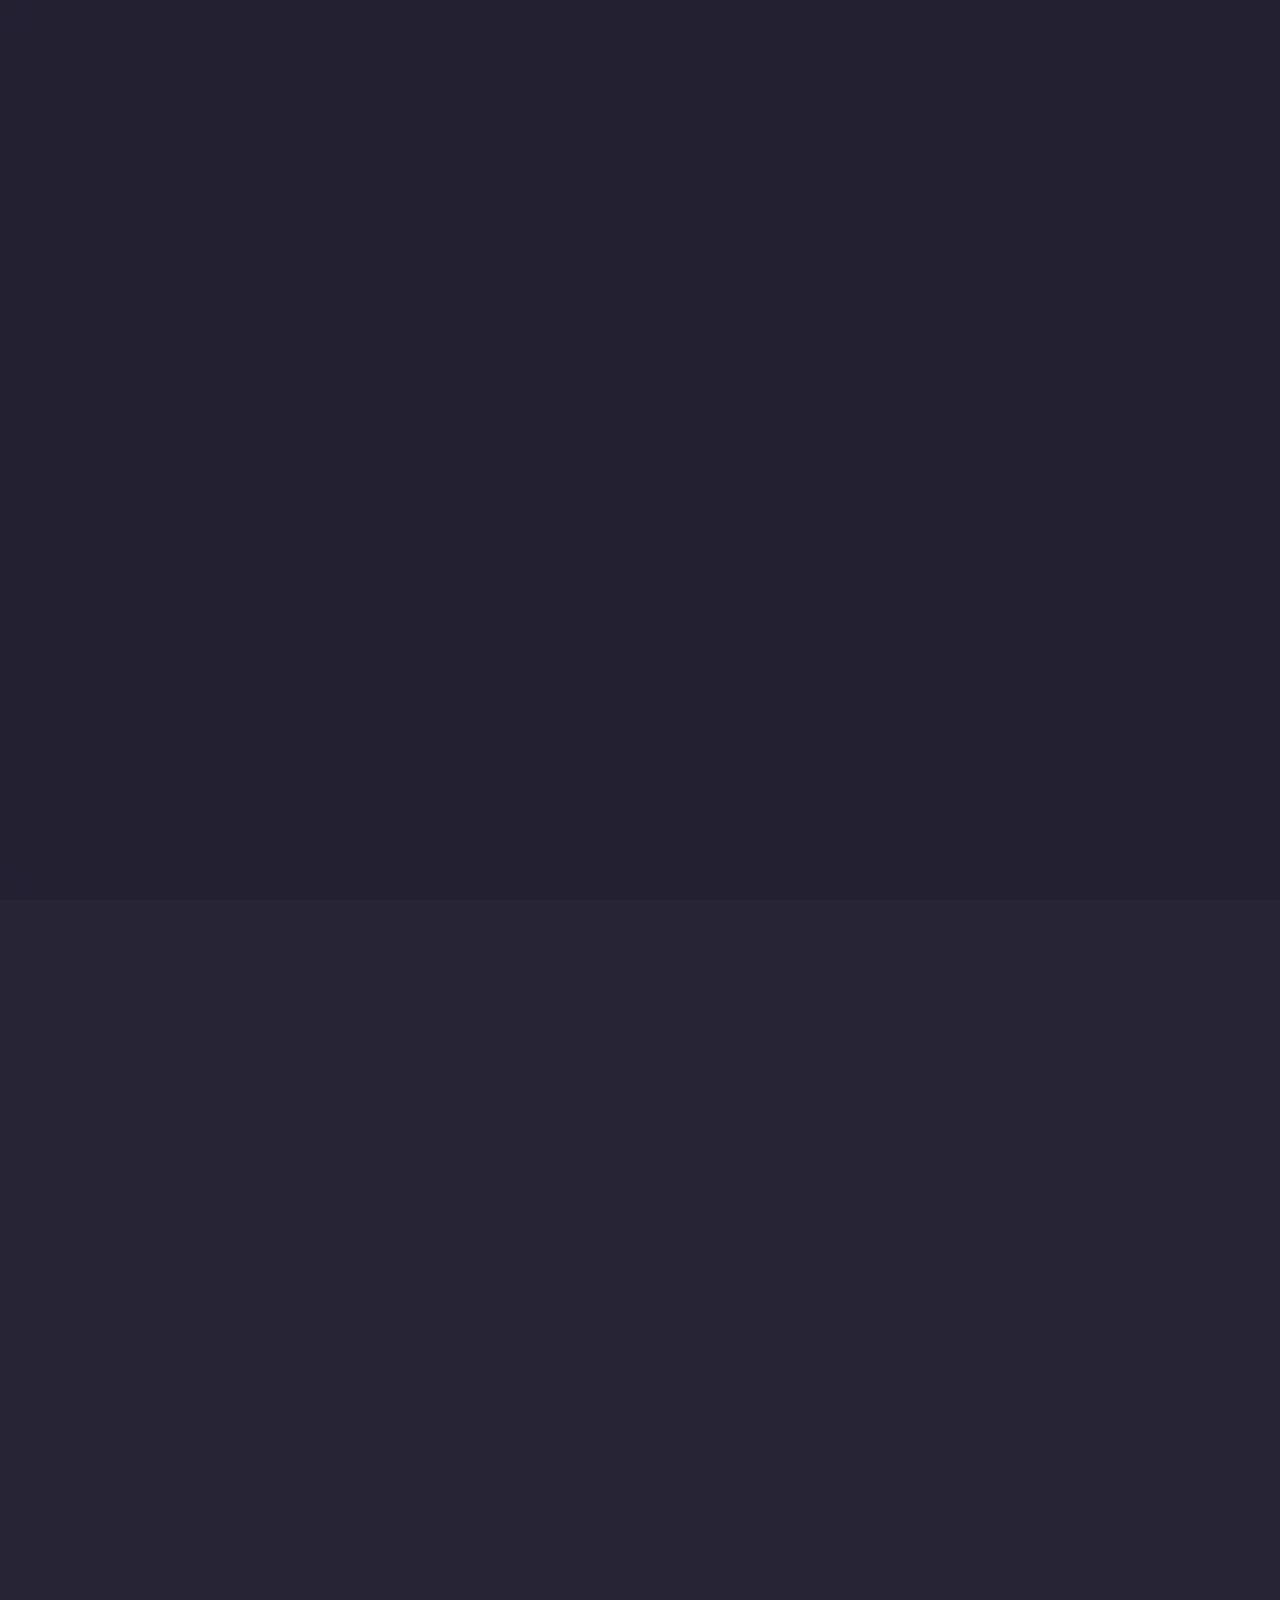
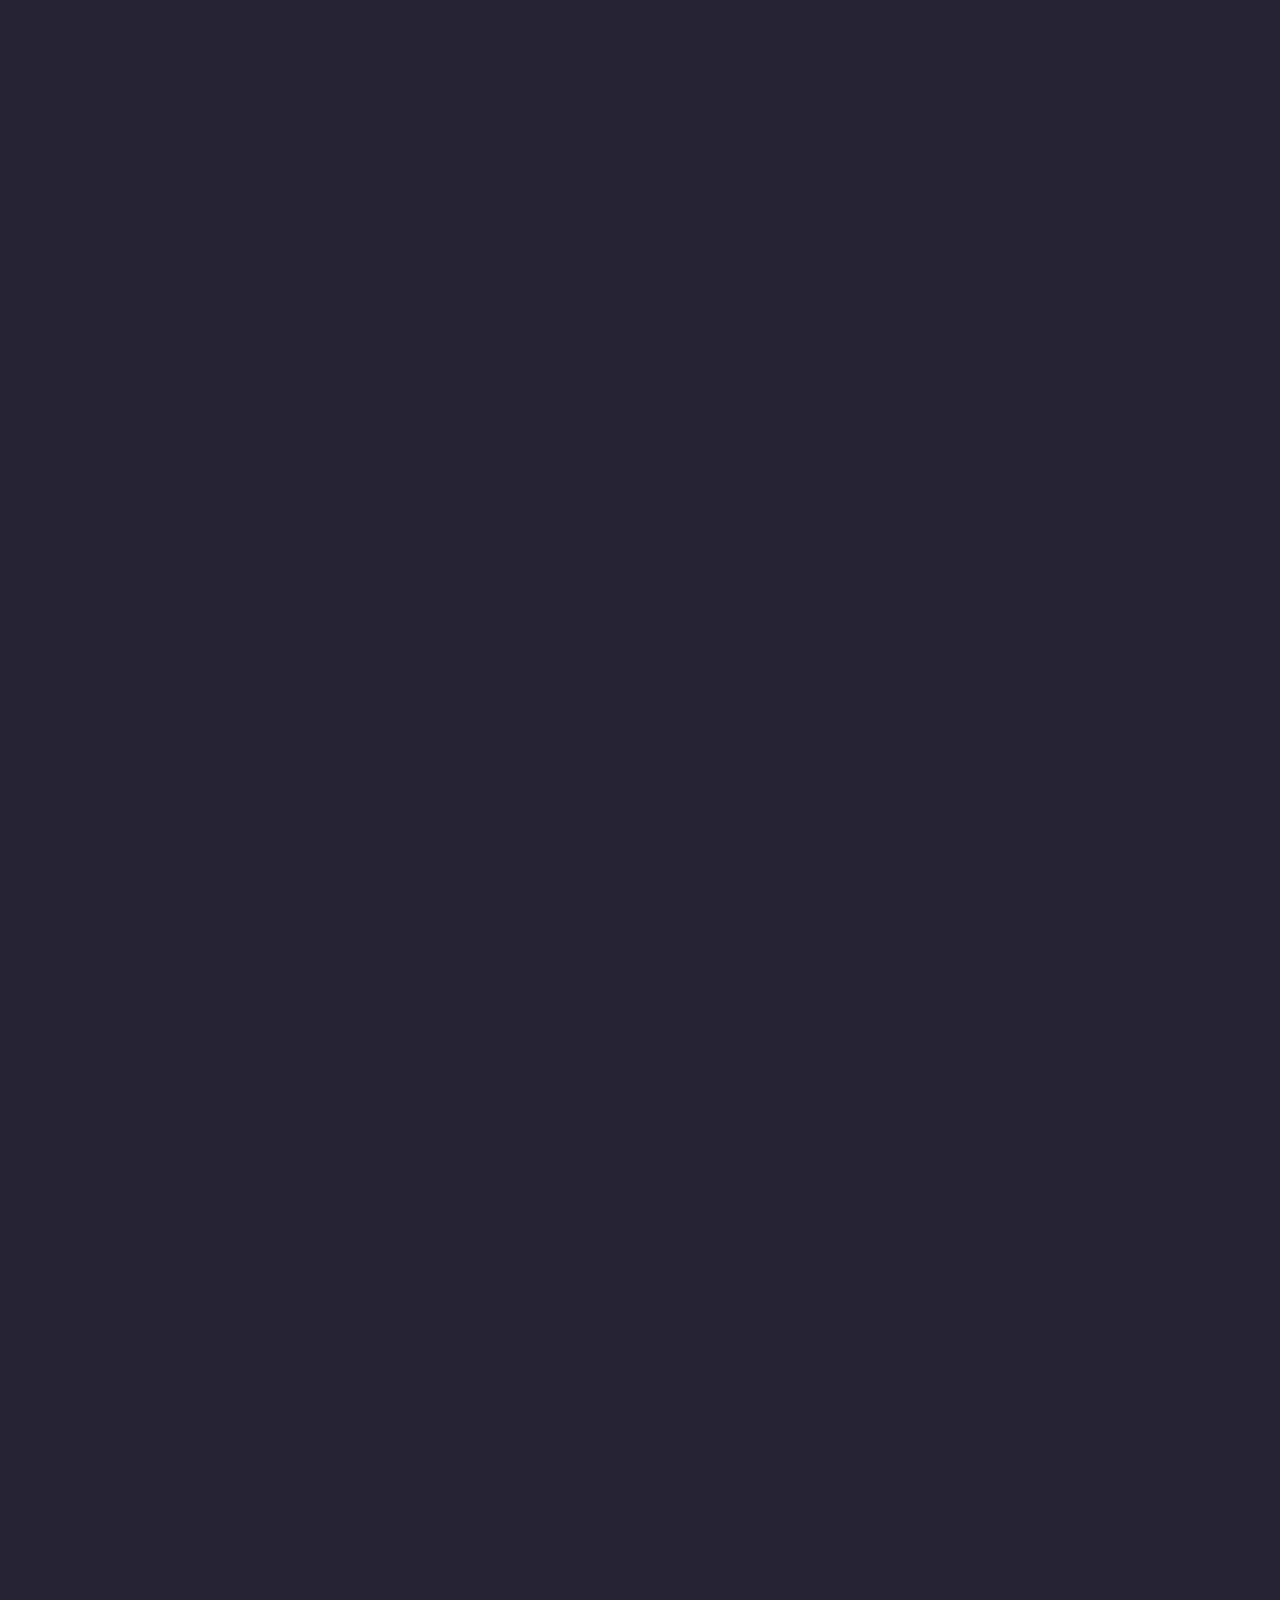
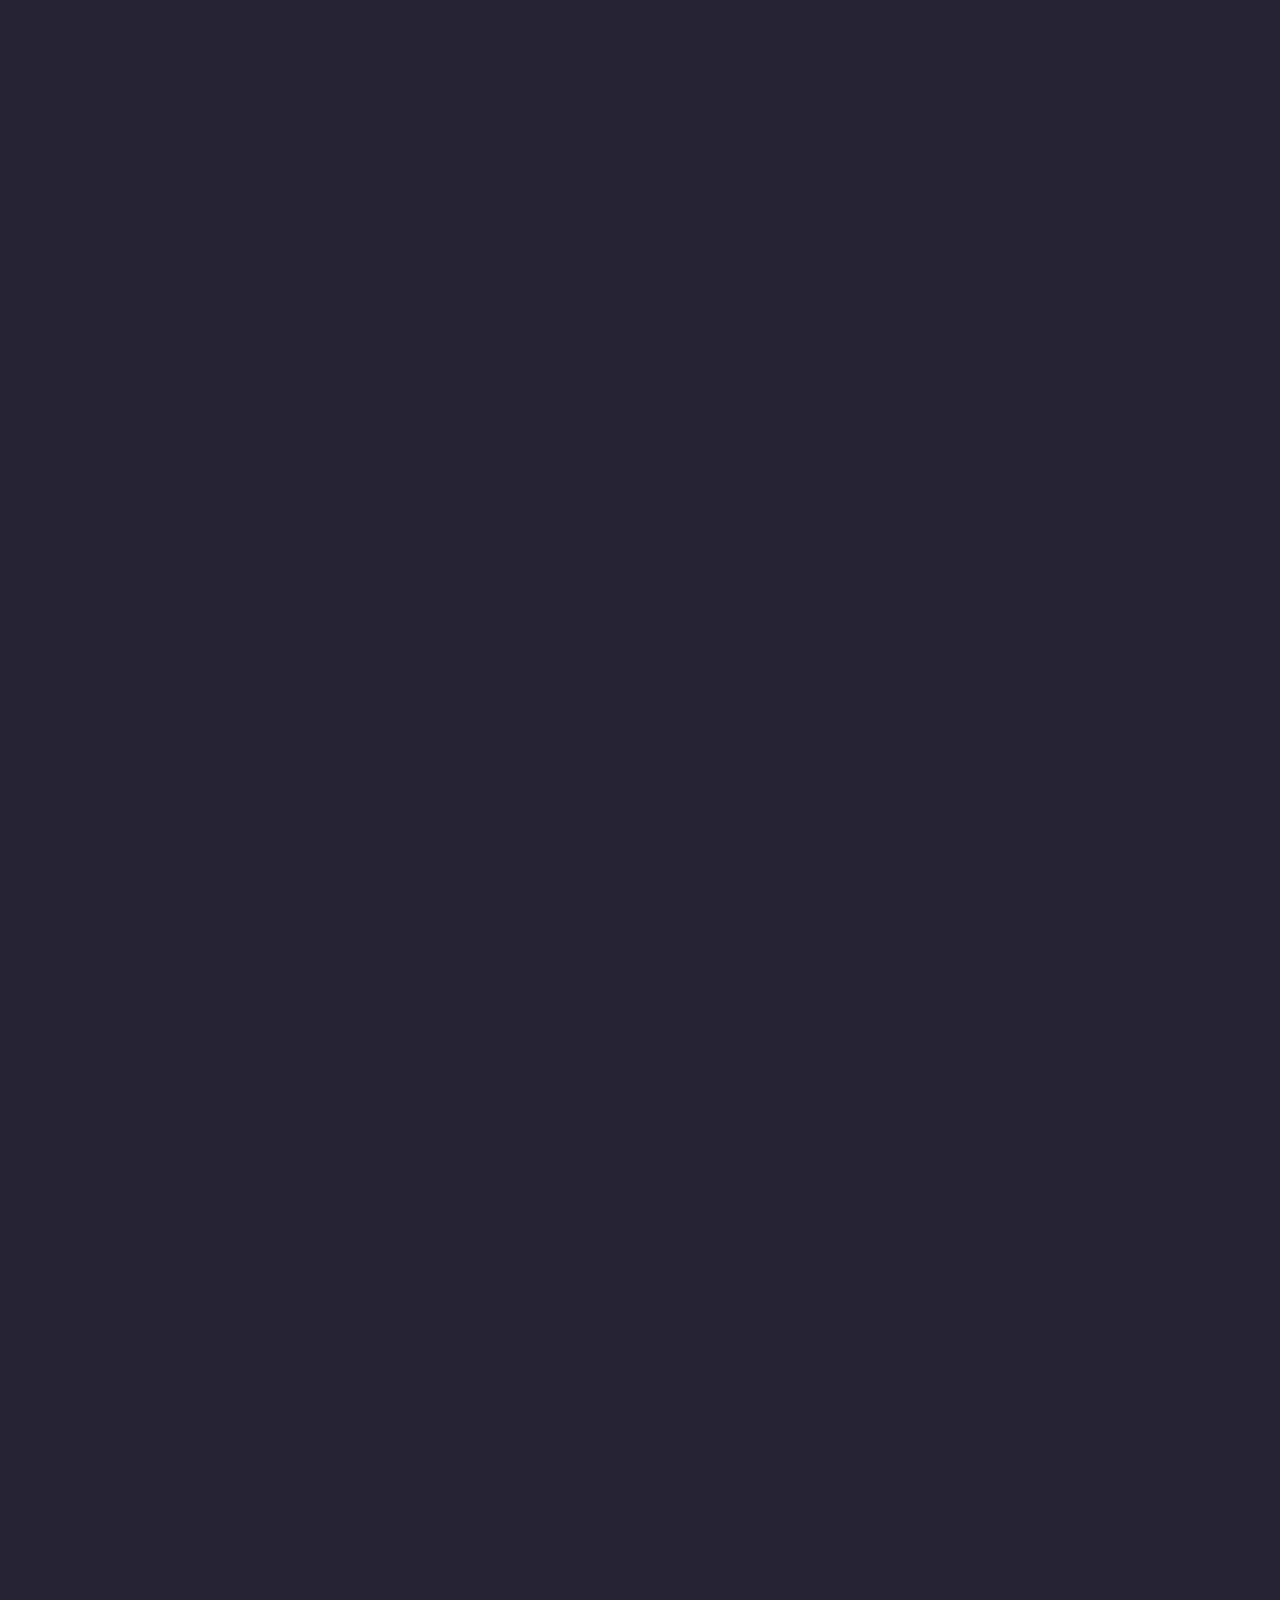
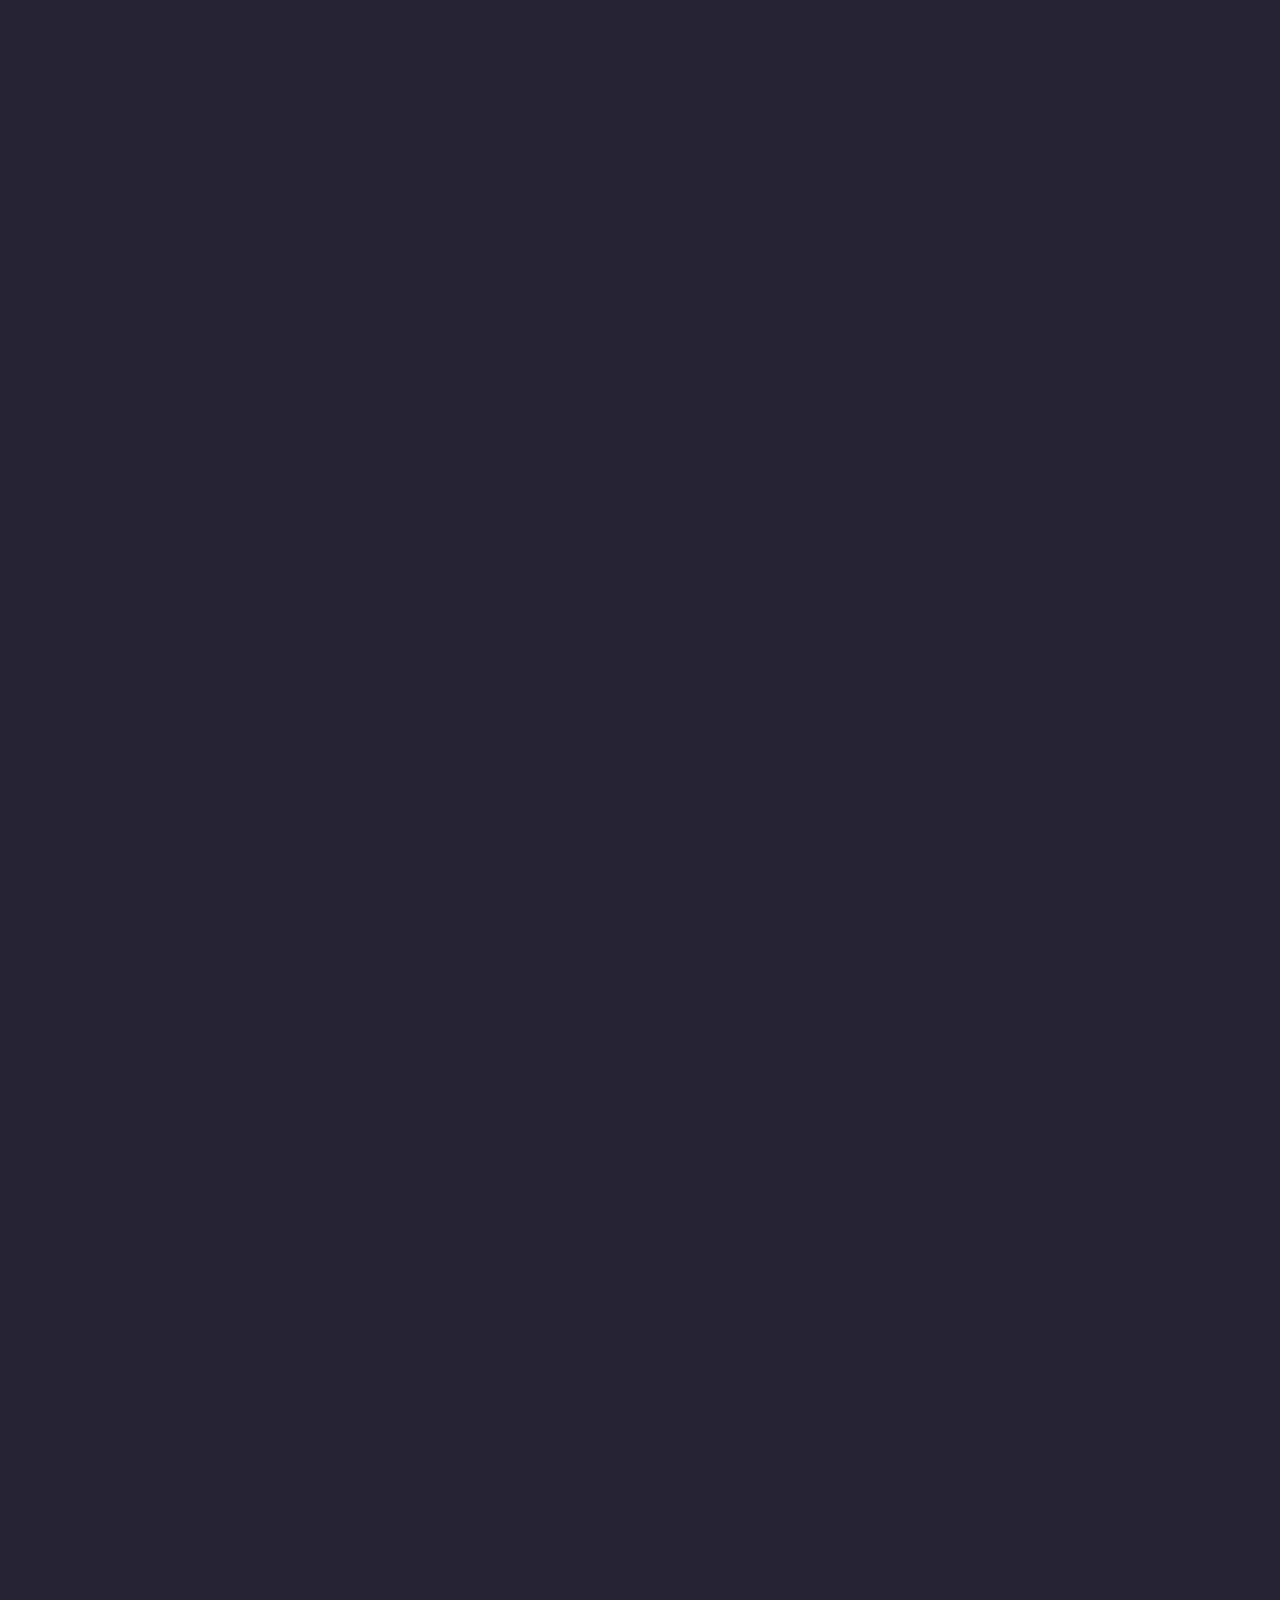
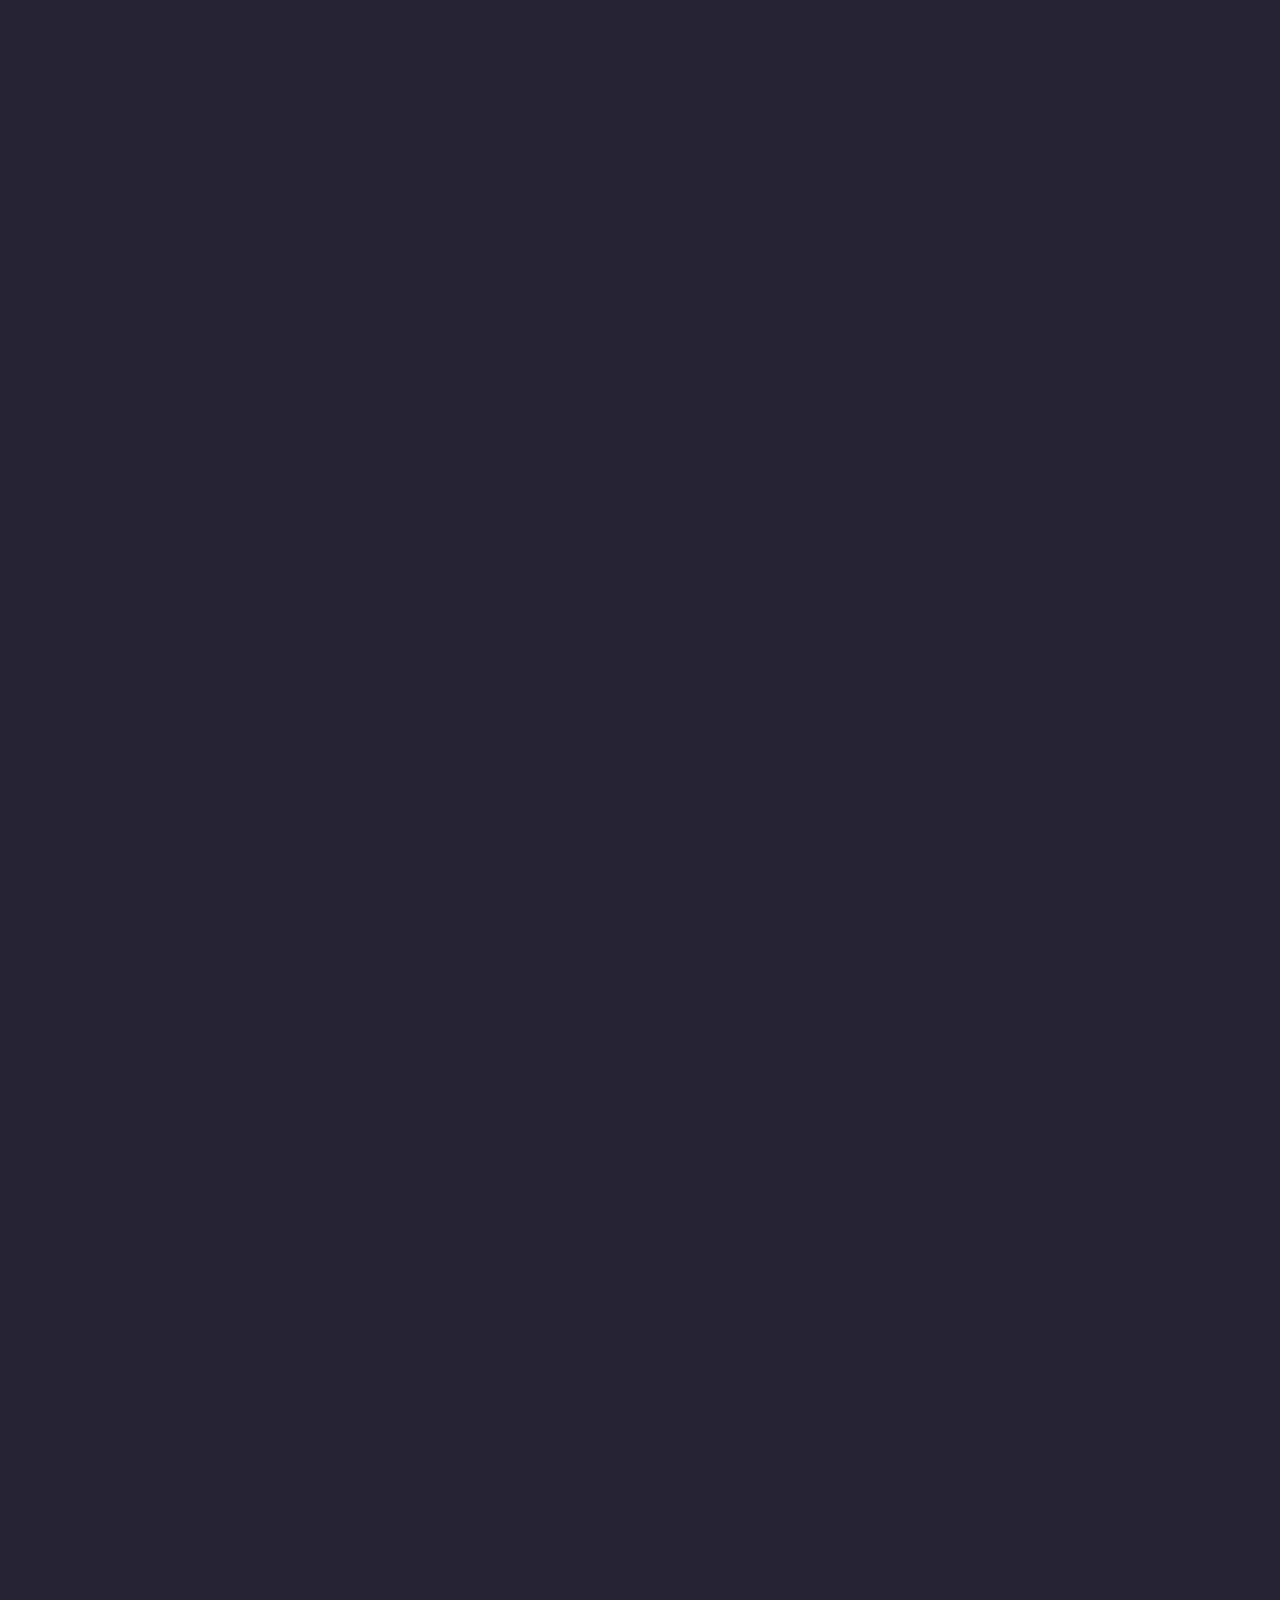
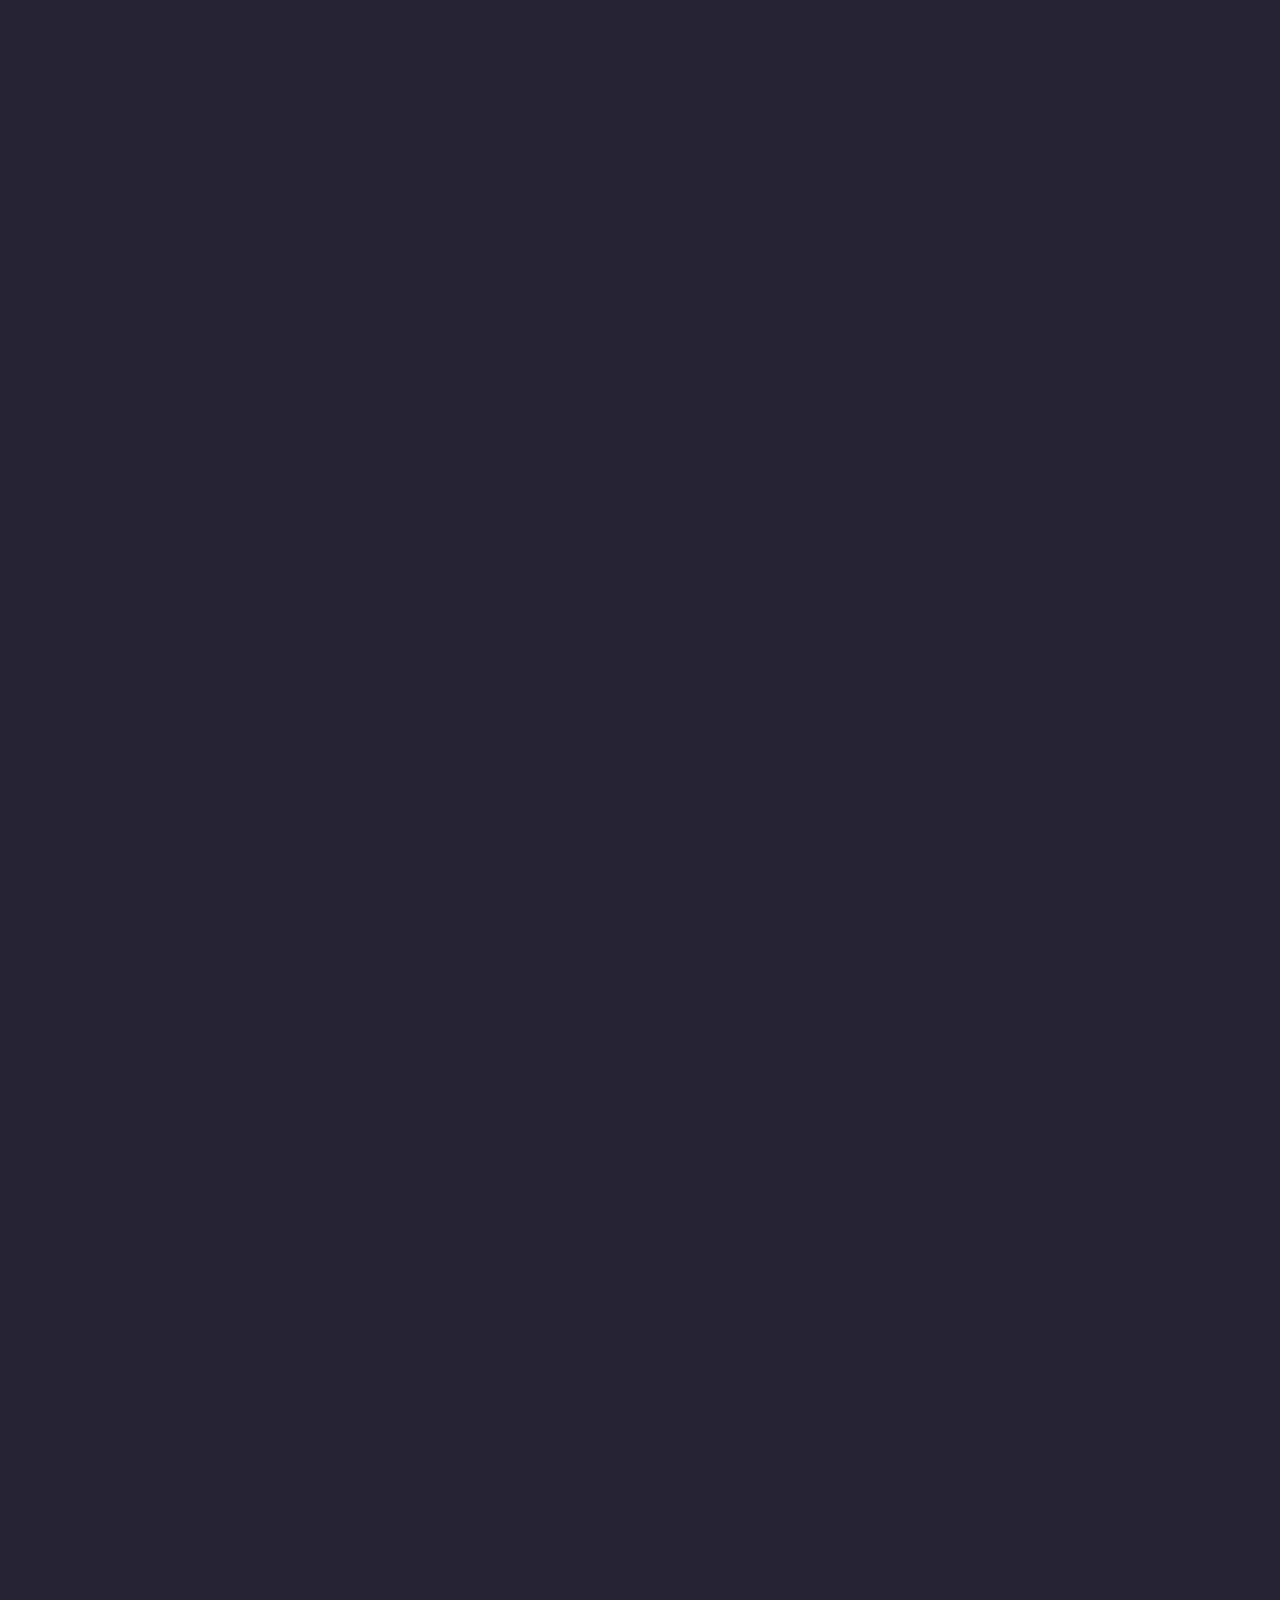
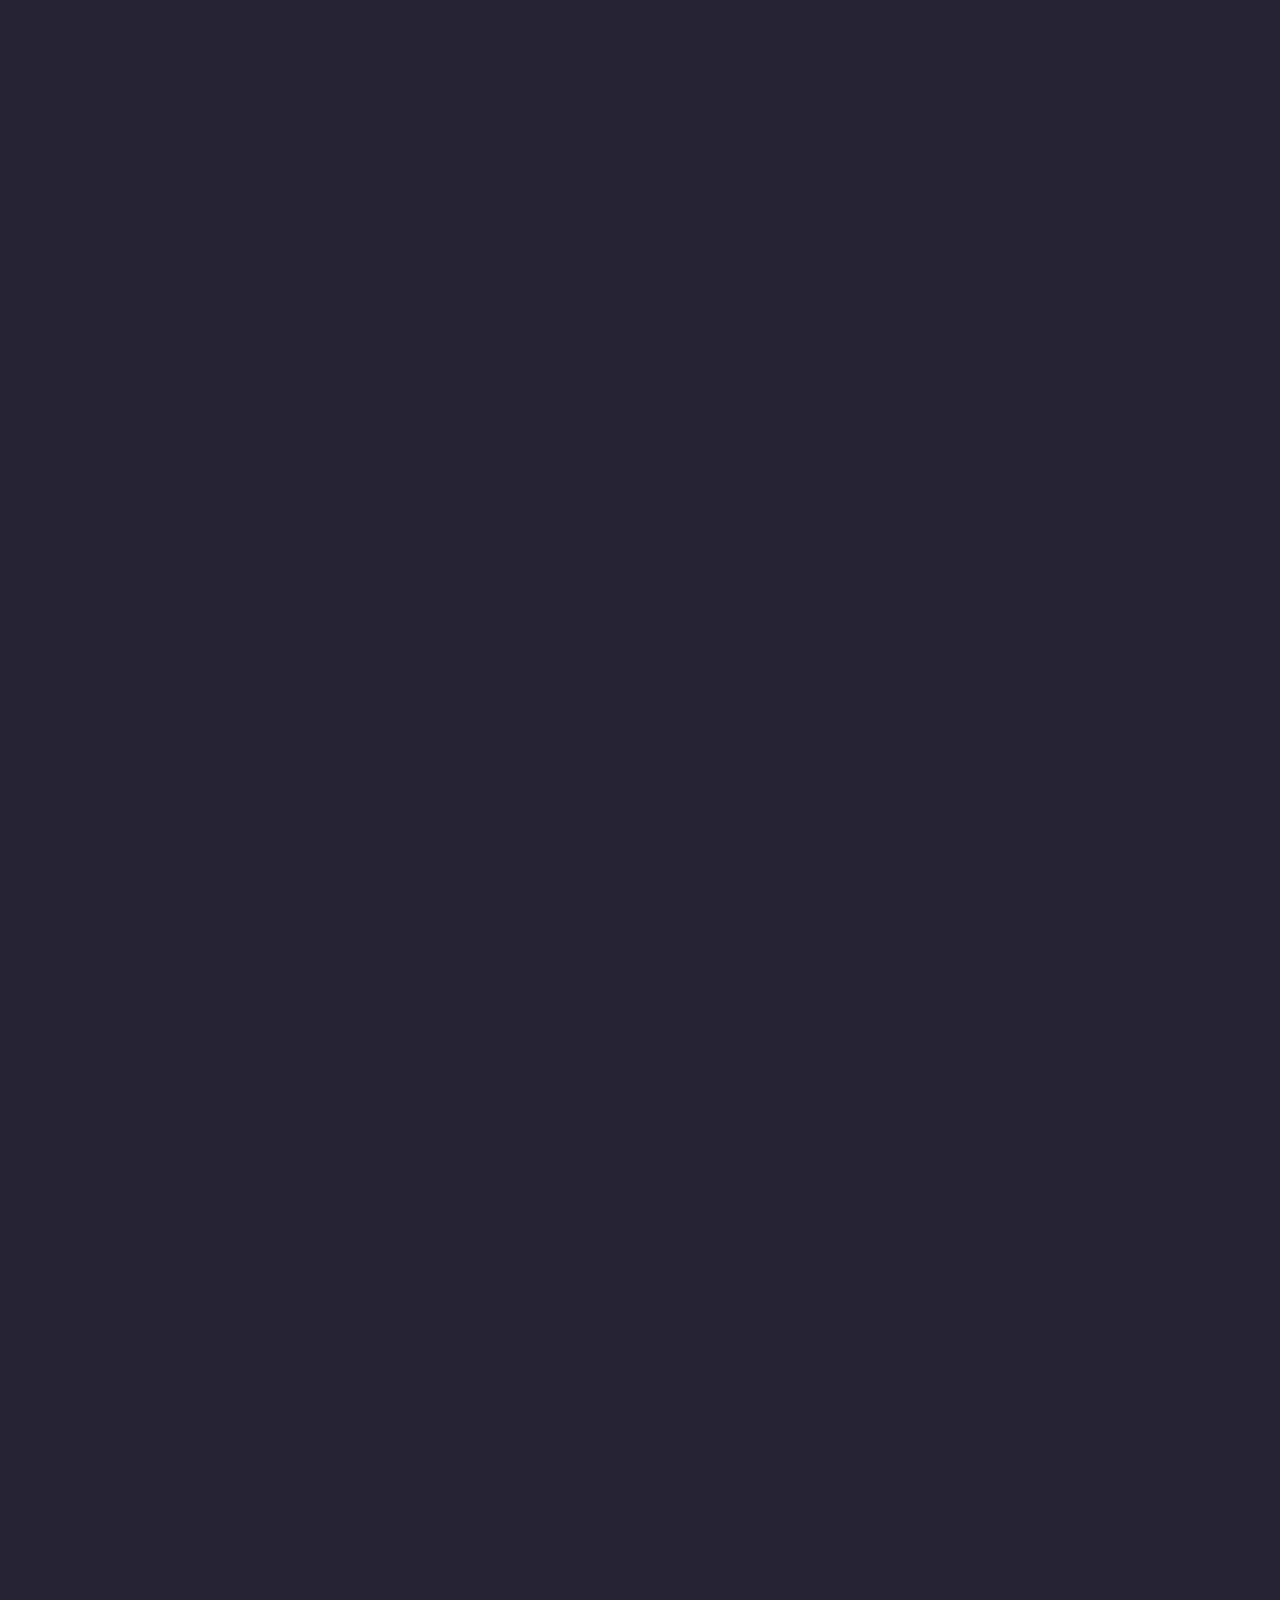
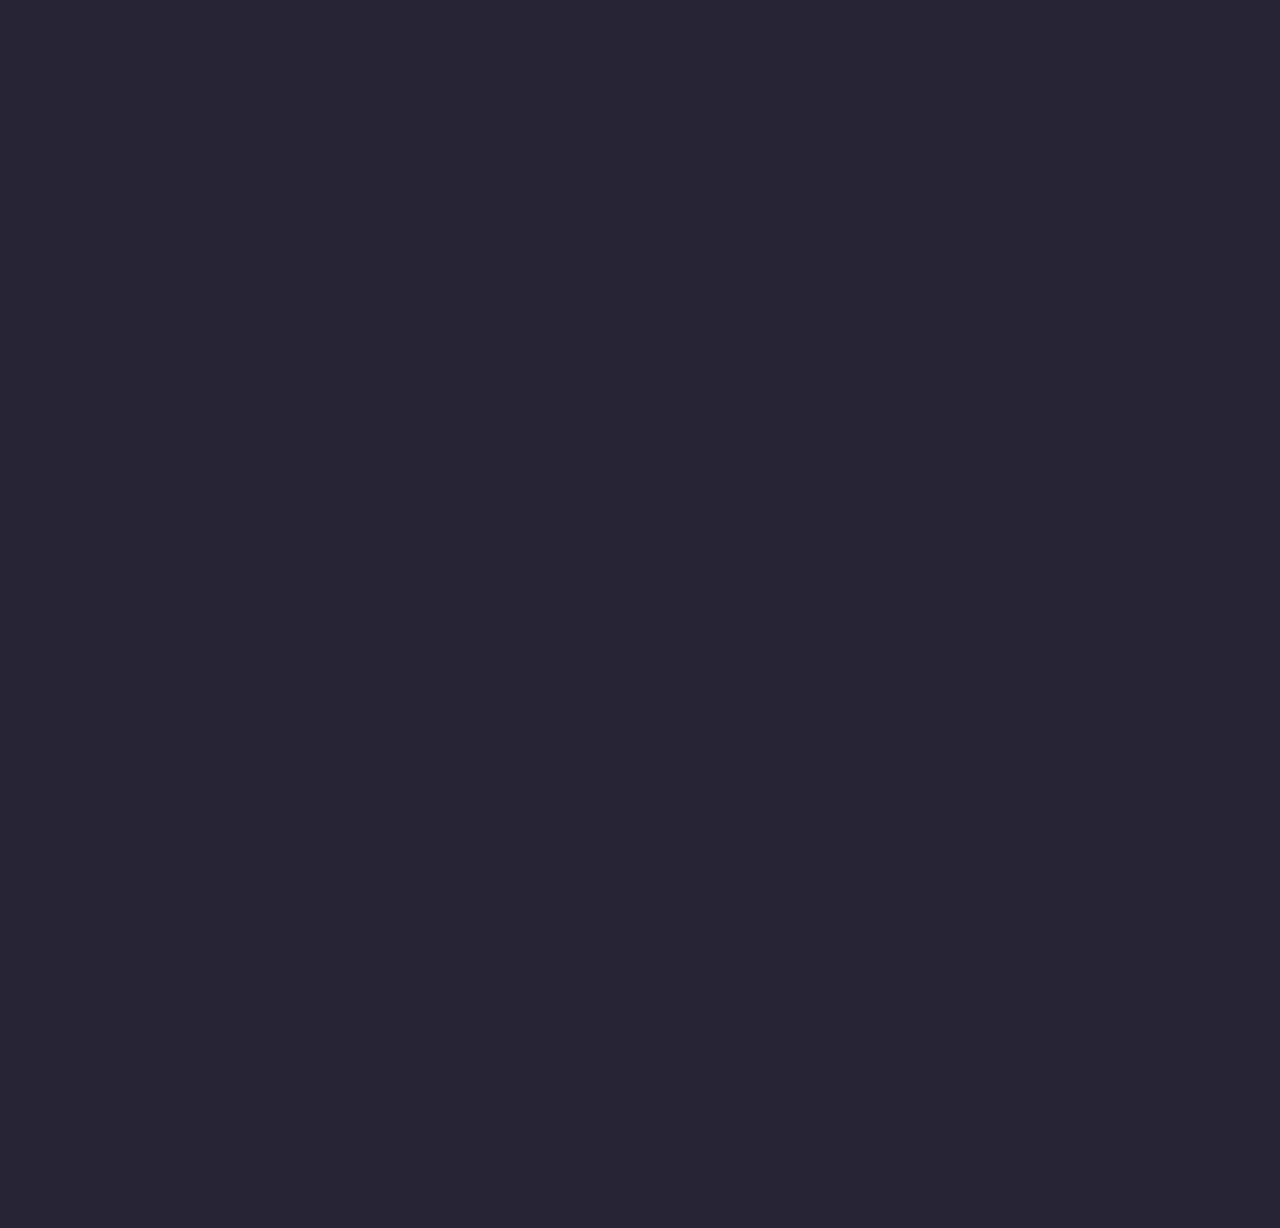
==== commit 7edb3123: "Refactor code structure for improved readability and maintainability" ====
--- a/onepage.html
+++ b/onepage.html
@@ -2,17 +2,50 @@
 <html lang="en">
     
 <!-- Mirrored from euphoria.kwst.net/site/onepage.html by HTTrack Website Copier/3.x [XR&CO'2014], Fri, 18 Apr 2025 11:48:45 GMT -->
+<!-- Optimized Snippet -->
 <head>
-        <!--=============== basic  ===============-->
-        <meta charset="UTF-8">
-        <meta http-equiv="x-ua-compatible" content="ie=edge">
-        <title>Euphoria - Boutique Villa</title>
-        <!--=============== css  ===============-->	
-        <link type="text/css" rel="stylesheet" href="css/plugins.css">
-        <link type="text/css" rel="stylesheet" href="css/style.css">
-        <!--=============== favicons ===============-->
-        <link rel="shortcut icon" href="images/favicon.ico">
-    </head>
+    <meta charset="utf-8"> 
+    <meta http-equiv="X-UA-Compatible" content="IE=edge"> 
+    <meta name="viewport" content="width=device-width, initial-scale=1.0"> 
+    
+    <!-- Optimized Title: Keyword-rich, location-specific, includes key features -->
+    <title>Luxury Villa Mookgopong | 156 Euphoria Boutique Villa – Pool & Golf</title> 
+    
+    <!-- Optimized Meta Description: Concise, includes keywords, location, amenities, target capacity -->
+    <meta name="description" content="Book 156 Euphoria Boutique Villa: a 6-bedroom luxury villa in Mookgopong (Modimolle) on Euphoria Golf Estate. Private pool, hydro spa access, sleeps 12."> 
+    
+    <!-- IMPORTANT: Replace with the actual canonical URL of this page -->
+    <link rel="canonical" href="https://www.156euphoriavilla.co.za/"> <!-- Example URL -->
+    
+    <!-- Open Graph / Facebook Meta Tags -->
+    <meta property="og:title" content="Luxury Villa Mookgopong | 156 Euphoria Boutique Villa – Pool & Golf"> 
+    <meta property="og:type" content="website"> 
+    <!-- IMPORTANT: Replace with the actual URL (same as canonical) -->
+    <meta property="og:url" content="https://www.156euphoriavilla.co.za/"> <!-- Example URL -->
+    <!-- IMPORTANT: Replace with a high-quality image URL (e.g., 1200x630px) representing the villa -->
+    <meta property="og:image" content="https://www.156euphoriavilla.co.za/images/og-image-156-euphoria.jpg"> <!-- Example image URL -->
+    <meta property="og:description" content="Discover 156 Euphoria Boutique Villa: 6-bed luxury on Euphoria Golf Estate, Mookgopong. Private pool, hydro spa, sleeps 12.">
+    <meta property="og:site_name" content="156 Euphoria Boutique Villa">
+  
+    <!-- Twitter Card Meta Tags -->
+    <meta name="twitter:card" content="summary_large_image"> 
+    <meta name="twitter:title" content="Luxury Villa Mookgopong | 156 Euphoria Boutique Villa – Pool & Golf"> 
+    <meta name="twitter:description" content="Stay at our 6‑bedroom luxury villa with pool, spa, and golf access on Euphoria Golf Estate, Mookgopong. Sleeps 12."> 
+    <!-- IMPORTANT: Replace with a high-quality image URL (e.g., 800x418px) for Twitter -->
+    <meta name="twitter:image" content="https://www.156euphoriavilla.co.za/images/twitter-image-156-euphoria.jpg"> <!-- Example image URL -->
+    <!-- Optional: Add Twitter site handle if available -->
+    <!-- <meta name="twitter:site" content="@YourTwitterHandle"> -->
+  
+    <!-- CSS -->
+    <link rel="stylesheet" href="css/plugins.css">
+    <link rel="stylesheet" href="css/style.css">
+    
+    <!-- Favicon -->
+    <link rel="shortcut icon" href="images/favicon.ico" type="image/x-icon"> 
+    <link rel="icon" href="images/favicon.ico" type="image/x-icon"> <!-- Added for broader compatibility -->
+  
+  </head>
+  
     <body>
         <!-- lodaer  -->
         <div class="loader-wrap">
@@ -27,103 +60,129 @@
         <!--  main   -->
         <div id="main">
             <!--  header  -->
-            <header class="main-header">
-                <div class="container">
-                    <!--  header-top -->
-                    <div class="header-top  fl-wrap">
-                        <div class="header-top_contacts"><a href="#"><span>Call:</span> +489756412322</a><a href="#"><span>Find us:</span> USA 27TH Brooklyn NY</a></div>
-                        <div class="header-social">
-                            <ul>
-                                <li><a href="#" target="_blank"><i class="fa-brands fa-facebook-f"></i></a></li>
-                                <li><a href="#" target="_blank"><i class="fa-brands fa-x-twitter"></i></a></li>
-                                <li><a href="#" target="_blank"><i class="fa-brands fa-instagram"></i></a></li>
-                                <li><a href="#" target="_blank"><i class="fa-brands fa-tiktok"></i></a></li>
-                            </ul>
-                        </div>
-                        <div class="booking-reviews">
-                            <div class="br-counter">
-                                <div class="ribbon"></div>
-                                <span>4.9</span>
-                            </div>
-                            <a href="#" target="_blank" class="br_link">
-                                <div class="star-rating" data-starrating="5"> </div>
-                                <p>Our ratings on Booking.com</p>
-                            </a>
-                        </div>
-                        <div class="lang-wrap"><a href="#" class="act-lang">En</a><span>/</span><a href="#">Fr</a></div>
-                    </div>
-                    <!--  header-top end  -->
-                    <div class="nav-holder-wrap init-fix-header  fl-wrap">
-                        <a href="index.html" class="logo-holder"><img src="images/logo2.png" alt=""></a>
-                        <!--  navigation -->
-                        <div class="nav-holder main-menu">
-                            <nav class="scroll-init">
-                                <ul>
-                                    <li><a href="#sec1" class="actscr-link">Home</a></li>
-                                    <li><a href="#sec2">About</a></li>
-                                    <li><a href="#sec3">Services</a></li>
-                                    <li><a href="#sec4">Rooms</a></li>
-                                    <li><a href="#sec5">Team</a></li>
-                                    <li><a href="#sec6">Gallery</a></li>
-                                    <li><a href="#sec7">Testimonials</a></li>
-                                    <li><a href="#sec8">Contacts</a></li>
-                                </ul>
-                            </nav>
-                        </div>
-                        <!-- navigation  end -->  		
-                        <div class="serach-header-btn_wrap">							
-                            <a href="#sec4" class="serach-header-btn custom-scroll-link"><i class="fa-light fa-magnifying-glass"></i> <span>Serach a Room</span></a>
-                        </div>
-                        <div class="show-cart sc_btn   htact"><i class="fa-light fa-bag-shopping"></i><span class="show-cart_count">2</span><span class="header-tooltip">Your Wishlist</span></div>
-                        <div class="show-share-btn showshare htact"><i class="fa-light fa-share-nodes"></i><span class="header-tooltip">Share</span></div>
-                        <!-- nav-button-wrap-->
-                        <div class="nav-button-wrap">
-                            <div class="nav-button">
-                                <span></span><span></span><span></span>
-                            </div>
-                        </div>
-                        <!-- nav-button-wrap end-->			
-                        <!-- share-wrapper -->
-                        <div class="share-wrapper isShare">
-                            <div class="share-container fl-wrap"></div>
-                        </div>
-                        <!-- share-wrapper-end -->					
-                        <div class="wish-list-wrap novis_cart">
-                            <div class="wish-list-close close_cart-init clwl_btn"><i class="fa-regular fa-xmark"></i></div>
-                            <div class="wish-list-title">Your Wishlist </div>
-                            <div class="wish-list-container">
-                                <!--wish-list-item-->
-                                <div class="wish-list-item fl-wrap">
-                                    <div class="wish-list-img"><a href="room-single.html"><img src="images/room/thumbnail/1.jpg" alt=""></a>  
-                                    </div>
-                                    <div class="wish-list-descr">
-                                        <h4><a href="room-single.html">Garden Family Room</a></h4>
-                                        <div class="wish-list-price">$129/Night</div>
-                                        <a  href="room-single.html" class="wshil_link">Book Now</a>
-                                        <div class="clear-wishlist"><i class="fa-regular fa-trash-can"></i></div>
-                                    </div>
-                                </div>
-                                <!--wish-list-item end-->
-                                <!--wish-list-item-->
-                                <div class="wish-list-item fl-wrap">
-                                    <div class="wish-list-img"><a href="room-single.html"><img src="images/room/thumbnail/2.jpg" alt=""></a>  
-                                    </div>
-                                    <div class="wish-list-descr">
-                                        <h4><a href="room-single.html">Premium Panorama Room</a></h4>
-                                        <div class="wish-list-price"> $230/Night</div>
-                                        <a  href="room-single.html" class="wshil_link">Book Now</a>
-                                        <div class="clear-wishlist"><i class="fa-regular fa-trash-can"></i></div>
-                                    </div>
-                                </div>
-                                <!--wish-list-item end-->
-                            </div>
-                            <div class="wish-list-wrap-btns">
-                                <a href="#" class="wl_btn">Clear wishlist</a>
-                            </div>
-                        </div>
-                    </div>
-                </div>
-            </header>
+           <header class="main-header">
+  <div class="container">
+    <!-- header-top -->
+    <div class="header-top fl-wrap">
+      <div class="header-top_contacts">
+        <a href="tel:+27798393537"><span>Call:</span> +27 79 839 3537</a>
+        <a href="https://goo.gl/maps/YourVillaLink" target="_blank" rel="noopener noreferrer">
+          <span>Find us:</span> 156 Koedoe Street, Euphoria Golf Estate, Mookgopong 0560
+        </a>
+      </div>
+      <div class="header-social">
+        <ul>
+          <li><a href="https://facebook.com/YourVillaPage" target="_blank" rel="noopener noreferrer"><i class="fa-brands fa-facebook-f"></i></a></li>
+          <li><a href="https://twitter.com/YourVillaPage"  target="_blank" rel="noopener noreferrer"><i class="fa-brands fa-x-twitter"></i></a></li>
+          <li><a href="https://instagram.com/156_euphoriaboutiquevilla/" target="_blank" rel="noopener noreferrer"><i class="fa-brands fa-instagram"></i></a></li>
+          <li><a href="https://tiktok.com/@YourVillaPage"  target="_blank" rel="noopener noreferrer"><i class="fa-brands fa-tiktok"></i></a></li>
+        </ul>
+      </div>
+      <div class="booking-reviews">
+        <div class="br-counter">
+          <div class="ribbon"></div>
+          <span>4.9</span>
+        </div>
+        <a href="https://www.travelground.co.za/bookings/156-euphoria-boutique-villa" target="_blank" rel="noopener noreferrer" class="br_link">
+          <div class="star-rating" data-starrating="5"></div>
+          <p>Rated 4.9 on Travelground</p>
+        </a>
+      </div>
+      <div class="lang-wrap">
+        <a href="#" class="act-lang">En</a><span>/</span><a href="#">Fr</a>
+      </div>
+    </div>
+    <!-- header-top end -->
+
+    <div class="nav-holder-wrap init-fix-header fl-wrap">
+      <a href="index.html" class="logo-holder">
+        <img src="images/logo2.png" alt="156 Euphoria Boutique Villa Logo">
+      </a>
+      <!-- navigation -->
+      <div class="nav-holder main-menu">
+        <nav class="scroll-init">
+          <ul>
+            <li><a href="#sec1" class="actscr-link">Home</a></li>
+            <li><a href="#sec2">About the Villa</a></li>
+            <li><a href="#sec3">Amenities</a></li>
+            <li><a href="#sec4">Rates & Booking</a></li>
+            <li><a href="#sec5">Gallery</a></li>
+            <li><a href="#sec6">Reviews</a></li>
+            <li><a href="#sec7">Location</a></li>
+            <li><a href="#sec8">Contact Us</a></li>
+          </ul>
+        </nav>
+      </div>
+      <!-- navigation end -->
+
+      <div class="serach-header-btn_wrap">
+        <a href="#sec4" class="serach-header-btn custom-scroll-link"><i class="fa-light fa-magnifying-glass"></i> <span>Book Your Stay</span></a>
+      </div>
+
+      <div class="show-cart sc_btn htact">
+        <i class="fa-light fa-bag-shopping"></i>
+        <span class="show-cart_count">2</span>
+        <span class="header-tooltip">Your Wishlist</span>
+      </div>
+
+      <div class="show-share-btn showshare htact">
+        <i class="fa-light fa-share-nodes"></i>
+        <span class="header-tooltip">Share</span>
+      </div>
+
+      <!-- nav-button-wrap -->
+      <div class="nav-button-wrap">
+        <div class="nav-button">
+          <span></span><span></span><span></span>
+        </div>
+      </div>
+      <!-- nav-button-wrap end -->
+
+      <!-- share-wrapper -->
+      <div class="share-wrapper isShare">
+        <div class="share-container fl-wrap"></div>
+      </div>
+      <!-- share-wrapper end -->
+
+      <div class="wish-list-wrap novis_cart">
+        <div class="wish-list-close close_cart-init clwl_btn"><i class="fa-regular fa-xmark"></i></div>
+        <div class="wish-list-title">Your Wishlist</div>
+        <div class="wish-list-container">
+          <!-- wish-list-item -->
+          <div class="wish-list-item fl-wrap">
+            <div class="wish-list-img">
+              <a href="room-single.html"><img src="images/room/thumbnail/1.jpg" alt="Garden Family Room"></a>
+            </div>
+            <div class="wish-list-descr">
+              <h4><a href="room-single.html">Garden Family Room</a></h4>
+              <div class="wish-list-price">$129/Night</div>
+              <a href="room-single.html" class="wshil_link">Book Now</a>
+              <div class="clear-wishlist"><i class="fa-regular fa-trash-can"></i></div>
+            </div>
+          </div>
+          <!-- wish-list-item end -->
+          <!-- wish-list-item -->
+          <div class="wish-list-item fl-wrap">
+            <div class="wish-list-img">
+              <a href="room-single.html"><img src="images/room/thumbnail/2.jpg" alt="Premium Panorama Room"></a>
+            </div>
+            <div class="wish-list-descr">
+              <h4><a href="room-single.html">Premium Panorama Room</a></h4>
+              <div class="wish-list-price">$230/Night</div>
+              <a href="room-single.html" class="wshil_link">Book Now</a>
+              <div class="clear-wishlist"><i class="fa-regular fa-trash-can"></i></div>
+            </div>
+          </div>
+          <!-- wish-list-item end -->
+        </div>
+        <div class="wish-list-wrap-btns">
+          <a href="#" class="wl_btn">Clear wishlist</a>
+        </div>
+      </div>
+    </div>
+  </div>
+</header>
+
             <div class="header-overlay close_cart-init"></div>
             <!--  header end  -->
             <!--  section  -->
@@ -138,11 +197,11 @@
                                     <div class="overlay overlay-bold"></div>
                                     <div class="hero-title-container">
                                         <div class="section-title">
-                                            <h4>Enjoy your time in our Hotel with pleasure.</h4>
-                                            <h2>Welcome to The Diamant <br>Premium Hotel</h2>
+                                            <h4>Relax in Luxury at Our Private Villa</h4>
+                                            <h2>Welcome to 156 Euphoria Boutique Villa</h2>
                                             <div class="section-separator"><span><i class="fa-thin fa-gem"></i></span></div>
-                                            <a href="#sec2" class="stg_link custom-scroll-link">Start Explore</a>
-                                        </div>
+                                            <a href="#sec2" class="stg_link custom-scroll-link">Discover More</a>
+                                          </div>
                                     </div>
                                 </div>
                             </div>
@@ -154,11 +213,11 @@
                                     <div class="overlay"></div>
                                     <div class="hero-title-container">
                                         <div class="section-title">
-                                            <h4>Enjoy your time in our Hotel with pleasure.</h4>
-                                            <h2>A New Vision Of Comfort</h2>
+                                            <h4>Enjoy Our Private Pool & Hydro Spa</h4>
+                                            <h2>Unwind & Rejuvenate</h2>
                                             <div class="section-separator"><span><i class="fa-thin fa-gem"></i></span></div>
-                                            <a href="sec4.html" class="stg_link custom-scroll-link">View Our Rooms</a>
-                                        </div>
+                                            <a href="#sec3" class="stg_link custom-scroll-link">View Amenities</a>
+                                          </div>
                                     </div>
                                 </div>
                             </div>
@@ -166,15 +225,15 @@
                             <!-- swiper-slide-->
                             <div class="swiper-slide">
                                 <div class="fs-slider-item hidden-content">
-                                    <div class="bg"  data-bg="images/bg/16.jpg" data-swiper-parallax="40%"></div>
+                                    <div class="bg"  data-bg="images/bg/1.jpg" data-swiper-parallax="40%"></div>
                                     <div class="overlay"></div>
                                     <div class="hero-title-container">
                                         <div class="section-title">
-                                            <h4>Enjoy your time in our Hotel with pleasure.</h4>
-                                            <h2>Explore Premium Panorama Room</h2>
+                                            <h4>Experience Championship Golf</h4>
+                                            <h2>Tee Off with Style</h2>
                                             <div class="section-separator"><span><i class="fa-thin fa-gem"></i></span></div>
-                                            <a href="#sec4" class="stg_link custom-scroll-link">View  Room Details</a>
-                                        </div>
+                                            <a href="#sec4" class="stg_link custom-scroll-link">Book Your Stay</a>
+                                          </div>
                                     </div>
                                 </div>
                             </div>
@@ -230,16 +289,19 @@
                         <div class="row">
                             <div class="col-lg-6">
                                 <div class="section-title text-align_left" style="margin-top: 50px;">
-                                    <h4>Enjoy your time in our Hotel</h4>
-                                    <h2>About Our Hotel</h2>
-                                </div>
-                                <div class="text-block tb-sin">
-                                    <p class="has-drop-cap">Qed ut perspiciatis unde omnis iste natus error sit voluptatem accusantium doloremque laudantium totam aperiam. Eaque ipsa quae ab illo inventore veritatis et quasi architecto beatae vitae dicta sunt. Ut enim ad minima veniam, quis nostrum exercitationem ullam corporis suscipit laboriosam, nisi ut aliquid ex ea commodi consequatur.Ut enim ad minima Quis autem vel eum iure reprehenderit qui in ea voluptate velit esse quam nihil molestiae consequatur. 
+                                    <h4>Discover 156 Euphoria Boutique Villa</h4>
+                                    <h2>About Our Luxury Villa</h2>
+                                  </div>
+                                  <div class="text-block tb-sin">
+                                    <p class="has-drop-cap">
+                                      156 Euphoria Boutique Villa is a six‑bedroom, six‑bathroom luxury retreat on Euphoria Golf Estate in Mookgopong, Limpopo. Spanning 6 458 sq ft, it offers elegant living and dining areas, a private pool, and hydro spa access.
                                     </p>
-                                    <p>Fames massa tortor sit nisl sit. Duis nulla tempus quisque et diam condimentum nisl. Rhoncus quisque elementum nulla lorem at turpis vitae quisque. Vulputate duis vel et odio hendrerit magna. Nec lacus dui egestas sit. Vulputate tincidunt viverra viverra etiam porta facilisis.    Fames massa tortor sit nisl sit. Duis nulla tempus quisque et diam condimentum nisl. Rhoncus quisque elementum nulla lorem at turpis vitae quisque. Vulputate duis vel et odio hendrerit magna. Nec lacus dui egestas sit. Vulputate tincidunt viverra viverra etiam porta facilisis.   </p>
-                                    <a href="#sec3" class="btn fl-btn custom-scroll-link">View Our Services</a>
+                                    <p>
+                                      Unwind in the whiskey lounge, dine under the pergola on the manicured lawn, or tee off at the on‑site 18‑hole championship golf course. Every corner is designed for comfort, style, and relaxation.
+                                    </p>
+                                    <a href="#sec3" class="btn fl-btn custom-scroll-link">View Our Amenities</a>
                                     <div class="dc_dec-item_left"><span></span></div>
-                                </div>
+                                  </div>
                             </div>
                             <div class="col-lg-6">
                                 <div class="hero-image-collge-wrap">
@@ -263,10 +325,12 @@
                     <div class="row">
                         <div class="st-gallery">
                             <div class="section-title">
-                                <h4>Special selection</h4>
-                                <h2>Popular Rooms And Suites</h2>
+                                <!-- Optimized Headings -->
+                                <h4>Luxury Villa Highlights</h4>
+                                <h2>Explore 156 Euphoria Boutique Villa</h2>
                                 <div class="section-separator sect_se_transparent"><span><i class="fa-thin fa-gem"></i></span></div>
-                                <a href="#sec4" class="stg_link custom-scroll-link">View All Rooms</a>	
+                                <!-- Optimized Link Text -->
+                                <a href="#sec4" class="stg_link custom-scroll-link">View Full Villa Details</a>	
                             </div>
                             <div class="map-dec2"></div>
                             <div class="footer-separator fs_sin"><span></span></div>
@@ -281,23 +345,25 @@
                                             <div class="swiper-slide">
                                                 <div class="rooms-carousel-item full-height">
                                                     <div class="bg-wrap bg-parallax-wrap-gradien fs-wrapper">
+                                                        <!-- BG Image unchanged -->
                                                         <div class="bg" data-bg="images/room/1.jpg" data-swiper-parallax="10%"></div>
                                                     </div>
                                                     <div class="rooms-carousel-item_container">
-                                                        <h3><a href="room-single.html">Garden Family Room</a>  </h3>
-                                                        <p>Lorem ipsum dolor sit amet, consectetur adipiscing elit. Proin ornare sem sed quam tempus aliquet vitae eget dolor.  </p>
+                                                        <!-- Optimized Content: Focus on features within the single villa -->
+                                                        <h3><a href="room-single.html">Elegant Master Suite</a></h3>
+                                                        <p>Experience luxury in one of our six beautifully appointed en-suite bedrooms within 156 Euphoria Boutique Villa, offering comfort and style in Mookgopong.</p>
                                                         <div class="room-card-details">
+                                                            <!-- Details removed as they apply to the whole villa -->
                                                             <ul>
-                                                                <li><i class="fa-light fa-user"></i><span>2 Guest</span></li>
-                                                                <li><i class="fa-light fa-bed-front"></i><span>1 Bed</span></li>
-                                                                <li><i class="fa-light fa-bath"></i><span>1 Bath</span></li>
+                                                                <li><i class="fa-light fa-bath"></i><span>En-suite Bathroom</span></li>
+                                                                <li><i class="fa-light fa-bed-front"></i><span>King Bed Option</span></li>
+                                                                <li><i class="fa-light fa-mountain-sun"></i><span>Estate Views</span></li>
                                                             </ul>
-                                                            <div class="grid-item_price">
-                                                                <span>$129/Night</span>
-                                                            </div>
+                                                            <!-- Price removed - applies to whole villa -->
                                                         </div>
                                                     </div>
-                                                    <div class="like-btn"><i class="fa-light fa-heart"></i> <span>Add to Wislist</span></div>
+                                                    <!-- Wishlist potentially irrelevant for a single villa rental -->
+                                                    <!-- <div class="like-btn"><i class="fa-light fa-heart"></i> <span>Add to Wislist</span></div> -->
                                                 </div>
                                             </div>
                                             <!--rooms-carousel-item end-->
@@ -305,23 +371,22 @@
                                             <div class="swiper-slide">
                                                 <div class="rooms-carousel-item full-height">
                                                     <div class="bg-wrap bg-parallax-wrap-gradien fs-wrapper">
+                                                        <!-- BG Image unchanged -->
                                                         <div class="bg" data-bg="images/room/2.jpg" data-swiper-parallax="10%"></div>
                                                     </div>
                                                     <div class="rooms-carousel-item_container">
-                                                        <h3><a href="room-single.html">Premium Panorama Room</a>  </h3>
-                                                        <p>Quisque varius eros ac purus dignissim. Proin eu ultrices libero. Curabitur vulputate vestibulum elementum. Suspendisse id neque a nibh mollis blandit.   </p>
+                                                        <h3><a href="room-single.html">Spacious Living & Dining</a></h3>
+                                                        <p>Relax in our expansive living areas, perfect for groups up to 12. Ideal Limpopo accommodation on the prestigious Euphoria Golf Estate.</p>
                                                         <div class="room-card-details">
-                                                            <ul>
-                                                                <li><i class="fa-light fa-user"></i><span>4 Guest</span></li>
-                                                                <li><i class="fa-light fa-bed-front"></i><span>2 Bed</span></li>
-                                                                <li><i class="fa-light fa-bath"></i><span>2 Bath</span></li>
+                                                           <ul>
+                                                                <li><i class="fa-light fa-tv-retro"></i><span>Entertainment System</span></li>
+                                                                <li><i class="fa-light fa-fireplace"></i><span>Cozy Fireplace</span></li>
+                                                                <li><i class="fa-light fa-users"></i><span>Seats 12+ Guests</span></li>
                                                             </ul>
-                                                            <div class="grid-item_price">
-                                                                <span>$230/Night</span>
-                                                            </div>
+                                                            <!-- Price removed -->
                                                         </div>
                                                     </div>
-                                                    <div class="like-btn"><i class="fa-light fa-heart"></i> <span>Add to Wislist</span></div>
+                                                    <!-- <div class="like-btn"><i class="fa-light fa-heart"></i> <span>Add to Wislist</span></div> -->
                                                 </div>
                                             </div>
                                             <!--rooms-carousel-item end-->										
@@ -329,23 +394,22 @@
                                             <div class="swiper-slide">
                                                 <div class="rooms-carousel-item full-height" >
                                                     <div class="bg-wrap bg-parallax-wrap-gradien fs-wrapper">
+                                                        <!-- BG Image unchanged -->
                                                         <div class="bg" data-bg="images/room/3.jpg" data-swiper-parallax="10%"></div>
                                                     </div>
                                                     <div class="rooms-carousel-item_container">
-                                                        <h3><a href="room-single.html">Presidential Suite</a>  </h3>
-                                                        <p>Lorem ipsum dolor sit amet, consectetur adipiscing elit. Proin ornare sem sed quam tempus aliquet vitae eget dolor.  </p>
+                                                        <h3><a href="room-single.html">Gourmet Kitchen Facilities</a></h3>
+                                                        <p>A fully equipped modern kitchen allows for self-catering in style during your stay at our luxury Mookgopong villa.</p>
                                                         <div class="room-card-details">
                                                             <ul>
-                                                                <li><i class="fa-light fa-user"></i><span>2 Guest</span></li>
-                                                                <li><i class="fa-light fa-bed-front"></i><span>1 Bed</span></li>
-                                                                <li><i class="fa-light fa-bath"></i><span>1 Bath</span></li>
+                                                                <li><i class="fa-light fa-oven"></i><span>Modern Appliances</span></li>
+                                                                <li><i class="fa-light fa-coffee-pot"></i><span>Coffee Machine</span></li>
+                                                                <li><i class="fa-light fa-utensils"></i><span>Fully Equipped</span></li>
                                                             </ul>
-                                                            <div class="grid-item_price">
-                                                                <span>$543/Night</span>
-                                                            </div>
+                                                            <!-- Price removed -->
                                                         </div>
                                                     </div>
-                                                    <div class="like-btn"><i class="fa-light fa-heart"></i> <span>Add to Wislist</span></div>
+                                                    <!-- <div class="like-btn"><i class="fa-light fa-heart"></i> <span>Add to Wislist</span></div> -->
                                                 </div>
                                             </div>
                                             <!--rooms-carousel-item end-->										
@@ -353,23 +417,22 @@
                                             <div class="swiper-slide">
                                                 <div class="rooms-carousel-item full-height">
                                                     <div class="bg-wrap bg-parallax-wrap-gradien fs-wrapper">
+                                                        <!-- BG Image unchanged -->
                                                         <div class="bg" data-bg="images/room/4.jpg" data-swiper-parallax="10%"></div>
                                                     </div>
                                                     <div class="rooms-carousel-item_container">
-                                                        <h3><a href="room-single.html">Beach Villa Room</a>  </h3>
-                                                        <p>Lorem ipsum dolor sit amet, consectetur adipiscing elit. Proin ornare sem sed quam tempus aliquet vitae eget dolor.  </p>
+                                                        <h3><a href="room-single.html">Private Pool & Patio</a></h3>
+                                                        <p>Enjoy the Limpopo sunshine beside your private pool. Our Euphoria Golf Estate villa offers exclusive outdoor relaxation areas.</p>
                                                         <div class="room-card-details">
-                                                            <ul>
-                                                                <li><i class="fa-light fa-user"></i><span>3 Guest</span></li>
-                                                                <li><i class="fa-light fa-bed-front"></i><span>2 Bed</span></li>
-                                                                <li><i class="fa-light fa-bath"></i><span>1 Bath</span></li>
+                                                           <ul>
+                                                                <li><i class="fa-light fa-person-swimming"></i><span>Private Pool</span></li>
+                                                                <li><i class="fa-light fa-grill-hot"></i><span>Braai/BBQ Area</span></li>
+                                                                <li><i class="fa-light fa-umbrella-beach"></i><span>Sun Loungers</span></li>
                                                             </ul>
-                                                            <div class="grid-item_price">
-                                                                <span>$321/Night</span>
-                                                            </div>
+                                                            <!-- Price removed -->
                                                         </div>
                                                     </div>
-                                                    <div class="like-btn"><i class="fa-light fa-heart"></i> <span>Add to Wislist</span></div>
+                                                     <!-- <div class="like-btn"><i class="fa-light fa-heart"></i> <span>Add to Wislist</span></div> -->
                                                 </div>
                                             </div>
                                             <!--rooms-carousel-item end-->									
@@ -392,8 +455,9 @@
                 <div class="content-section" id="sec3">
                     <div class="container">
                         <div class="section-title">
-                            <h4>Enjoy your time in our Hotel with pleasure.</h4>
-                            <h2>Hotels Extra Services</h2>
+                            <!-- Optimized Titles for Villa Context -->
+                            <h4>Exclusive Amenities & Estate Privileges</h4>
+                            <h2>Villa Features & Euphoria Estate Access</h2>
                             <div class="section-separator "><span><i class="fa-thin fa-gem"></i></span></div>
                         </div>
                         <div class="cards-wrap">
@@ -404,12 +468,14 @@
                                         <div class="content-front">
                                             <div class="cf-inner">
                                                 <div class="fs-wrapper">
+                                                    <!-- BG Image unchanged -->
                                                     <div class="bg "  data-bg="images/services/1.jpg"></div>
                                                     <div class="overlay overlay-bold"></div>
                                                 </div>
                                                 <div class="inner">
-                                                    <h2>Spa And Wellness</h2>
-                                                    <h4>Start Relax better</h4>
+                                                    <!-- Optimized Content for Estate Hydro Spa -->
+                                                    <h2>Estate Hydro Spa</h2>
+                                                    <h4>Relax and Rejuvenate</h4>
                                                     <div class="section-separator"><span><i class="fa-thin fa-gem"></i></span></div>
                                                 </div>
                                                 <div class="serv-num">01.</div>
@@ -421,7 +487,8 @@
                                                     <div class="dec-icon">
                                                         <i class="fa-light fa-spa"></i>
                                                     </div>
-                                                    <p>Lorem ipsum dolor sit amet, consectetur adipiscing elit. Maecenas in pulvinar neque. Nulla finibus lobortis pulvinar.</p>
+                                                    <!-- Optimized Description -->
+                                                    <p>As a guest of 156 Euphoria Boutique Villa, enjoy access to the renowned Euphoria Hydro spa facilities on the estate for ultimate relaxation during your Limpopo getaway.</p>
                                                 </div>
                                             </div>
                                         </div>
@@ -434,12 +501,14 @@
                                         <div class="content-front">
                                             <div class="cf-inner">
                                                 <div class="fs-wrapper">
+                                                    <!-- BG Image unchanged -->
                                                     <div class="bg "  data-bg="images/services/2.jpg"></div>
                                                     <div class="overlay overlay-bold"></div>
                                                 </div>
                                                 <div class="inner">
-                                                    <h2>Indoor Swimming Pool</h2>
-                                                    <h4>Quality is the heart</h4>
+                                                    <!-- Optimized Content for Villa's Private Pool -->
+                                                    <h2>Private Outdoor Pool</h2>
+                                                    <h4>Your Exclusive Oasis</h4>
                                                     <div class="section-separator"><span><i class="fa-thin fa-gem"></i></span></div>
                                                 </div>
                                                 <div class="serv-num">02.</div>
@@ -449,9 +518,11 @@
                                             <div class="cf-inner">
                                                 <div class="inner">
                                                     <div class="dec-icon">
-                                                        <i class="fa-thin fa-water-ladder"></i>
-                                                    </div>
-                                                    <p>Lorem ipsum dolor sit amet, consectetur adipiscing elit. Maecenas in pulvinar neque. Nulla finibus lobortis pulvinar.</p>
+                                                        <!-- Updated Icon -->
+                                                        <i class="fa-light fa-person-swimming"></i>
+                                                    </div>
+                                                    <!-- Optimized Description -->
+                                                    <p>Soak up the Mookgopong sunshine beside your own private swimming pool, a centerpiece of the luxurious outdoor living space at 156 Euphoria Boutique Villa.</p>
                                                 </div>
                                             </div>
                                         </div>
@@ -464,12 +535,14 @@
                                         <div class="content-front">
                                             <div class="cf-inner">
                                                 <div class="fs-wrapper">
+                                                    <!-- BG Image unchanged -->
                                                     <div class="bg "  data-bg="images/services/3.jpg"></div>
                                                     <div class="overlay overlay-bold"></div>
                                                 </div>
                                                 <div class="inner">
-                                                    <h2>The Restaurant Center</h2>
-                                                    <h4>Hot & ready to serve</h4>
+                                                    <!-- Optimized Content for Estate Golf -->
+                                                    <h2>Championship Golf Course</h2>
+                                                    <h4>Tee Off at Euphoria Estate</h4>
                                                     <div class="section-separator"><span><i class="fa-thin fa-gem"></i></span></div>
                                                 </div>
                                                 <div class="serv-num">03.</div>
@@ -479,9 +552,11 @@
                                             <div class="cf-inner">
                                                 <div class="inner">
                                                     <div class="dec-icon">
-                                                        <i class="fa-thin fa-pot-food"></i>
-                                                    </div>
-                                                    <p>Lorem ipsum dolor sit amet, consectetur adipiscing elit. Maecenas in pulvinar neque. Nulla finibus lobortis pulvinar.</p>
+                                                        <!-- Updated Icon -->
+                                                        <i class="fa-light fa-golf-flag-hole"></i>
+                                                    </div>
+                                                    <!-- Optimized Description -->
+                                                    <p>Enhance your luxury villa stay with a round on the stunning 18-hole championship golf course at Euphoria Golf Estate, a premier Limpopo golfing destination.</p>
                                                 </div>
                                             </div>
                                         </div>
@@ -492,7 +567,8 @@
                             <div class="dc_dec-item_left"><span></span></div>
                             <div class="dc_dec-item_right"><span></span></div>
                         </div>
-                        <a href="contact.html"   class="dwonload_btn">Get In touch With Us</a>
+                        <!-- Optimized Link: Points to contact section on same page -->
+                        <a href="#sec8" class="dwonload_btn custom-scroll-link">Enquire About Your Stay</a>
                         <div class="sc-dec" style="left: -220px; bottom: -100px;"></div>
                         <div class="sc-dec2" style="right: -220px; top: -100px;"></div>
                     </div>
@@ -502,6 +578,7 @@
                 <!-- section end  -->	
                 <!-- section   -->
                 <div class="content-section dark-bg hidden-section  wide-section" data-scrollax-parent="true">
+                    <!-- BG Image unchanged -->
                     <div class="bg"  data-bg="images/bg/25.jpg" data-scrollax="properties: { translateY: '30%' }"></div>
                     <div class="overlay overlay-bold"></div>
                     <div class="dec-corner dc_rt"></div>
@@ -510,39 +587,41 @@
                         <div class="wide_section-title">
                             <div class="row">
                                 <div class="col-lg-6">
-                                    <h5>Other aminites and services</h5>
-                                    <h3>ENJOY COMPLETE & BEST QUALITY Cooperation</h3>
+                                    <!-- Optimized Titles for Villa -->
+                                    <h5>Additional Villa Features & Estate Benefits</h5>
+                                    <h3>EXPERIENCE UNMATCHED COMFORT & EXCLUSIVITY</h3>
                                 </div>
                                 <div class="col-lg-6">
                                     <div class="clients-carousel-wrap">
                                         <div class="cc-btn   cc-prev"><i class="fas fa-angle-left"></i></div>
                                         <div class="cc-btn cc-next"><i class="fas fa-angle-right"></i></div>
+                                        <!-- Client Logos Section: Alt text added, structure preserved -->
                                         <div class="clients-carousel">
                                             <div class="swiper-container">
                                                 <div class="swiper-wrapper">
                                                     <!--client-item-->
                                                     <div class="swiper-slide">
-                                                        <a href="#" class="client-item"><img src="images/clients/1.png" alt=""></a>
+                                                        <a href="#" class="client-item"><img src="images/clients/1.png" alt="Partner Logo 1"></a>
                                                     </div>
                                                     <!--client-item end-->
                                                     <!--client-item-->
                                                     <div class="swiper-slide">
-                                                        <a href="#" class="client-item"><img src="images/clients/2.png" alt=""></a>
+                                                        <a href="#" class="client-item"><img src="images/clients/2.png" alt="Partner Logo 2"></a>
                                                     </div>
                                                     <!--client-item end-->
                                                     <!--client-item-->
                                                     <div class="swiper-slide">
-                                                        <a href="#" class="client-item"><img src="images/clients/3.png" alt=""></a>
+                                                        <a href="#" class="client-item"><img src="images/clients/3.png" alt="Partner Logo 3"></a>
                                                     </div>
                                                     <!--client-item end-->
                                                     <!--client-item-->
                                                     <div class="swiper-slide">
-                                                        <a href="#" class="client-item"><img src="images/clients/4.png" alt=""></a>
+                                                        <a href="#" class="client-item"><img src="images/clients/4.png" alt="Partner Logo 4"></a>
                                                     </div>
                                                     <!--client-item end-->
                                                     <!--client-item-->
                                                     <div class="swiper-slide">
-                                                        <a href="#" class="client-item"><img src="images/clients/5.png" alt=""></a>
+                                                        <a href="#" class="client-item"><img src="images/clients/5.png" alt="Partner Logo 5"></a>
                                                     </div>
                                                     <!--client-item end-->
                                                 </div>
@@ -557,49 +636,59 @@
                             <div class="boxed-container-title">
                                 <div class="dec-container">
                                     <div class="boxed-container-title_item">
-                                        <h4>More about us</h4>
-                                        <h2>Luxary Premium Hotel In NewYork, USA </h2>
-                                        <p class="has-drop-cap">Qolor sit amet, consectetur adipiscing elit. Proin ornare sem sed quam tempus aliquet vitae eget dolor. Proin eu ultrices libero. Curabitur vulputate vestibulum elementum. Suspendisse id neque a nibh mollis blandit. Proin ornare sem sed quam tempus aliquet vitae eget dolor. Proin eu ultrices libero adipiscing elit. Donec auctor et urnaLorem ipsum dolor sit.</p>
-                                        <p> Cras lacinia magna vel molestie faucibus. Donec auctor et urnaLorem ipsum dolor sit amet, consectetur adipiscing elit. Cras lacinia magna vel molestie faucibus.Cras   </p>
+                                        <!-- Optimized About Section -->
+                                        <h4>About 156 Euphoria Boutique Villa</h4>
+                                        <h2>Your Private Luxury Retreat on Euphoria Golf Estate</h2>
+                                        <p class="has-drop-cap">Discover unparalleled luxury at 156 Euphoria Boutique Villa, nestled within the prestigious Euphoria Golf Estate in Mookgopong (Modimolle), Limpopo. This exquisite 6-bedroom, 6-bathroom villa accommodates up to 12 guests, offering the perfect blend of comfort, style, and exclusivity for families or groups.</p>
+                                        <p> Enjoy spacious living areas, a fully equipped gourmet kitchen, private swimming pool, and seamless access to the estate's championship golf course and hydro spa facilities. Experience the tranquility of the Waterberg Biosphere from your exclusive Mookgopong villa accommodation.</p>
                                         <div class="tbc-separator"></div>
+                                        <!-- Signature section adapted or placeholder text -->
                                         <div class="signature-opt">
                                             <div class="signature_title">
-                                                <img src="images/avatar/7.jpg" alt="">
+                                                <!-- Alt text added -->
+                                                <img src="images/avatar/7.jpg" alt="156 Euphoria Villa Host Avatar">
                                                 <div class="signature_title_item">
-                                                    <h5>Kevin Cooper</h5>
-                                                    <h6>Hotel Manager</h6>
-                                                </div>
-                                            </div>
-                                            <div class="signature_item"><img src="images/signature.png" class="respimg" alt=""></div>
+                                                    <h5>Your Hosts</h5>
+                                                    <h6>Ensuring a Memorable Stay</h6>
+                                                </div>
+                                            </div>
+                                            <!-- Alt text added -->
+                                            <div class="signature_item"><img src="images/signature.png" class="respimg" alt="Host Signature Placeholder"></div>
                                         </div>
                                     </div>
                                 </div>
                             </div>
                             <div class="boxed-container-wrap">
+                                <!-- BG Image unchanged -->
                                 <div class="bg" data-bg="images/bg/6.jpg"></div>
                                 <div class="overlay"></div>
                                 <div class="promo-video">
-                                    <div class="video-box-btn image-popup color-bg"  id="html5-videos" data-html="#video1"><i class="fas fa-play"></i></div>
-                                    <h4>Video About Our Hotels</h4>
-                                </div>
-                            </div>
-                            <div style="display:none;" id="video1" class="popup_video" data-videolink="video/1.mp4">
+                                    <!-- IMPORTANT: Update video link trigger if a video exists -->
+                                    <div class="video-box-btn image-popup color-bg"  id="html5-videos" data-html="https://www.youtube.com/embed/svlUQpR9Kik"><i class="fas fa-play"></i></div>
+                                    <!-- Optimized Video Text -->
+                                    <h4>Video Tour: 156 Euphoria Villa & Estate</h4>
+                                </div>
+                            </div>
+                            <!-- IMPORTANT: Update data-videolink and video source if a video is used -->
+                            <div style="display:none;" id="video1" class="popup_video" data-videolink="video/156_euphoria_tour.mp4"> 
                                 <video class="lg-video-object lg-html5" controls preload="none">
-                                    <source src="../index.html" type="video/mp4">
+                                    <source src="video/156_euphoria_tour.mp4" type="video/mp4"> <!-- Example Path -->
+                                     Your browser does not support HTML5 video.
                                 </video>
                             </div>
                         </div>
                         <!--boxed-container end-->	
                         <div class="section-separator"><span><i class="fa-thin fa-gem"></i></span></div>
                         <!--aminites-cards-wrap-->
+                        <!-- Optimized Villa Amenities -->
                         <div class="aminites-cards-wrap">
                             <div class="row">
                                 <!--aminites-card-item-->
                                 <div class="col-lg-3">
                                     <div class="aminites-card-item">
-                                        <i class="fa-thin fa-alarm-clock"></i>
-                                        <h4>Pick Up & Drop</h4>
-                                        <p>Lorem ipsum dolor sit amet, consectetur adipiscing elit, sed do eiusmod tempor incididunt ut labore.</p>
+                                        <i class="fa-light fa-person-swimming"></i> <!-- Changed icon -->
+                                        <h4>Private Pool</h4>
+                                        <p>Enjoy exclusive use of your own sparkling swimming pool, perfect for relaxing under the Limpopo sun.</p>
                                         <div class="tbc-separator"></div>
                                         <span class="aci_num">01.</span>
                                     </div>
@@ -608,9 +697,9 @@
                                 <!--aminites-card-item-->
                                 <div class="col-lg-3">
                                     <div class="aminites-card-item">
-                                        <i class="fa-thin fa-circle-parking"></i>
-                                        <h4>Parking Space</h4>
-                                        <p>Curabitur convallis fringilla diam sed aliquam. Sed tempor iaculis massa faucibus feugiat. </p>
+                                        <i class="fa-light fa-grill-hot"></i> <!-- Changed icon -->
+                                        <h4>Braai / BBQ Area</h4>
+                                        <p>A dedicated outdoor braai area for traditional South African barbecues and alfresco dining.</p>
                                         <div class="tbc-separator"></div>
                                         <span class="aci_num">02.</span>
                                     </div>
@@ -619,9 +708,9 @@
                                 <!--aminites-card-item-->
                                 <div class="col-lg-3">
                                     <div class="aminites-card-item">
-                                        <i class="fa-thin fa-vacuum"></i>
-                                        <h4>Room Service</h4>
-                                        <p>Lorem ipsum dolor sit amet, consectetur adipiscing elit, sed do eiusmod tempor incididunt ut labore.</p>
+                                        <i class="fa-light fa-kitchen-set"></i> <!-- Changed icon -->
+                                        <h4>Full Kitchen</h4>
+                                        <p>A modern, fully-equipped gourmet kitchen with everything needed for self-catering stays.</p>
                                         <div class="tbc-separator"></div>
                                         <span class="aci_num">03.</span>
                                     </div>
@@ -630,9 +719,9 @@
                                 <!--aminites-card-item-->
                                 <div class="col-lg-3">
                                     <div class="aminites-card-item">
-                                        <i class="fa-thin fa-wifi"></i>
+                                        <i class="fa-thin fa-wifi"></i> <!-- Kept icon -->
                                         <h4>Free WiFi</h4>
-                                        <p>Curabitur convallis fringilla diam sed aliquam. Sed tempor iaculis massa faucibus feugiat. </p>
+                                        <p>Stay connected with complimentary high-speed internet access throughout the villa.</p>
                                         <div class="tbc-separator"></div>
                                         <span class="aci_num">04.</span>
                                     </div>
@@ -641,9 +730,9 @@
                                 <!--aminites-card-item-->
                                 <div class="col-lg-3">
                                     <div class="aminites-card-item">
-                                        <i class="fa-light fa-croissant"></i>
-                                        <h4>Free Breakfast</h4>
-                                        <p>Curabitur convallis fringilla diam sed aliquam. Sed tempor iaculis massa faucibus feugiat. </p>
+                                        <i class="fa-light fa-bed"></i> <!-- Changed icon -->
+                                        <h4>6 En-Suite Bedrooms</h4>
+                                        <p>Six spacious and private bedrooms, each with its own en-suite bathroom, sleeping up to 12 guests.</p>
                                         <div class="tbc-separator"></div>
                                         <span class="aci_num">05.</span>
                                     </div>
@@ -652,9 +741,9 @@
                                 <!--aminites-card-item-->
                                 <div class="col-lg-3">
                                     <div class="aminites-card-item">
-                                        <i class="fa-thin fa-map-location-dot"></i>
-                                        <h4>Travel accomodation</h4>
-                                        <p>Lorem ipsum dolor sit amet, consectetur adipiscing elit, sed do eiusmod tempor incididunt ut labore.</p>
+                                        <i class="fa-light fa-golf-flag-hole"></i> <!-- Changed icon -->
+                                        <h4>Golf Course Access</h4>
+                                        <p>Located directly on Euphoria Golf Estate, enjoy easy access to the championship course.</p>
                                         <div class="tbc-separator"></div>
                                         <span class="aci_num">06.</span>
                                     </div>
@@ -663,9 +752,9 @@
                                 <!--aminites-card-item-->
                                 <div class="col-lg-3">
                                     <div class="aminites-card-item">
-                                        <i class="fa-thin fa-plane"></i>
-                                        <h4>Airport Shuttle</h4>
-                                        <p>Curabitur convallis fringilla diam sed aliquam. Sed tempor iaculis massa faucibus feugiat. </p>
+                                        <i class="fa-light fa-spa"></i> <!-- Changed icon -->
+                                        <h4>Hydro Spa Access</h4>
+                                        <p>Guests benefit from access to the acclaimed Euphoria Hydro spa facilities on the estate.</p>
                                         <div class="tbc-separator"></div>
                                         <span class="aci_num">07.</span>
                                     </div>
@@ -674,9 +763,9 @@
                                 <!--aminites-card-item-->
                                 <div class="col-lg-3">
                                     <div class="aminites-card-item">
-                                        <i class="fa-thin fa-wheelchair"></i>
-                                        <h4>Wheelchair Friendly</h4>
-                                        <p>Lorem ipsum dolor sit amet, consectetur adipiscing elit, sed do eiusmod tempor incididunt ut labore.</p>
+                                        <i class="fa-thin fa-circle-parking"></i> <!-- Kept icon -->
+                                        <h4>Secure Parking</h4>
+                                        <p>Ample secure parking available on-site for guests vehicles within the estate grounds.</p>
                                         <div class="tbc-separator"></div>
                                         <span class="aci_num">08.</span>
                                     </div>
@@ -696,52 +785,58 @@
                 <div class="content-section dark-bg no-padding column-section hidden-section" data-scrollax-parent="true">
                     <div class="column-wrap-bg right-wrap">
                         <div class="par-elem">
+                            <!-- BG Image unchanged -->
                             <div class="bg"  data-bg="images/bg/23.jpg" data-scrollax="properties: { translateY: '20%' }"></div>
                             <div class="overlay"></div>
                         </div>
                         <div class="column-wrap-bg-text">
-                            <h3>Our restaurant</h3>
-                            <h4>Want to order food at number? Visit our online store.</h4>
-                            <a href="restaurant.html" class="hero-rsto-link">Visit Our restaurant</a>
+                            <!-- Optimized content for self-catering / nearby dining -->
+                            <h3>Self-Catering & Dining</h3>
+                            <h4>Enjoy meals in your villa or explore Euphoria Estate's dining options.</h4>
+                            <!-- Link updated to point to relevant internal section or removed if not applicable -->
+                            <a href="#sec4" class="hero-rsto-link custom-scroll-link">Explore Villa Kitchen</a> 
                         </div>
                     </div>
                     <div class="column-section-wrap left-column-section" >
                         <div class="container"  >
                             <div class="column-text">
                                 <div class="section-title">
-                                    <h4>Our Last News</h4>
-                                    <h2>Upcoming  Events & News</h2>
+                                    <!-- Optimized Titles for Local/Villa Context -->
+                                    <h4>Stay Updated</h4>
+                                    <h2>Local Activities & Villa News</h2>
                                     <div class="section-separator sect_se_transparent"><span><i class="fa-thin fa-gem"></i></span></div>
                                 </div>
-                                <!-- events-carousel-wrap -->
+                                <!-- events-carousel-wrap: Content optimized for local relevance or villa news -->
                                 <div class="events-carousel-wrap">
                                     <div class="events-carousel">
                                         <div class="swiper-container">
                                             <div class="swiper-wrapper">
-                                                <!-- swiper-slide -->
+                                                <!-- swiper-slide: Example 1 - Local Activity -->
+                                                <div class="swiper-slide" itemscope itemtype="https://schema.org/Event"> 
+                                                    <div class="event-carousel-item">
+                                                        <h4 itemprop="name"><a href="#">Waterberg Biosphere Hike</a></h4> <!-- Link placeholder -->
+                                                        <span class="event-date" itemprop="startDate" content="YYYY-MM-DD">Seasonal Availability</span> <!-- Example date -->
+                                                        <p itemprop="description">Explore the stunning natural beauty surrounding Mookgopong with guided hikes available nearby.</p>
+                                                        <meta itemprop="location" content="Waterberg Region, Limpopo">
+                                                    </div>
+                                                </div>
+                                                <!-- swiper-slide end -->
+                                                <!-- swiper-slide: Example 2 - Villa Offer -->
                                                 <div class="swiper-slide">
                                                     <div class="event-carousel-item">
-                                                        <h4><a href="blog-single.html">Jazz Band Live Event</a></h4>
-                                                        <span class="event-date">25 may 2020</span>
-                                                        <p>Sed ut perspiciatis unde omnis iste natus error sit voluptatem accusantium doloremque laudantium totam aperiam. </p>
+                                                        <h4><a href="#sec8">Mid-Week Golf Package</a></h4> <!-- Link to contact section -->
+                                                        <span class="event-date">Ongoing Offer</span> <!-- Example date -->
+                                                        <p>Ask about our special packages combining your luxury villa stay with rounds of golf at Euphoria Estate.</p>
                                                     </div>
                                                 </div>
                                                 <!-- swiper-slide end -->
-                                                <!-- swiper-slide -->
-                                                <div class="swiper-slide">
+                                                <!-- swiper-slide: Example 3 - Local Event -->
+                                                <div class="swiper-slide" itemscope itemtype="https://schema.org/Event"> 
                                                     <div class="event-carousel-item">
-                                                        <h4><a href="blog-single.html">Wine and Steak Day</a></h4>
-                                                        <span class="event-date">19 June 2020</span>
-                                                        <p>In ut odio libero, at vulputate urna. Nulla tristique mi a massa convallis cursus. Nulla eu mi magna. Etiam suscipit   gravida. </p>
-                                                    </div>
-                                                </div>
-                                                <!-- swiper-slide end -->
-                                                <!-- swiper-slide -->
-                                                <div class="swiper-slide">
-                                                    <div class="event-carousel-item">
-                                                        <h4><a href="blog-single.html">Freedom Day Celebration</a></h4>
-                                                        <span class="event-date">14 October 2020</span>
-                                                        <p>Lorem Ipsum generators on the Internet king this the first true generator laudantium totam aperiam. </p>
+                                                        <h4 itemprop="name"><a href="#">Mookgopong Market Day</a></h4> <!-- Link placeholder -->
+                                                        <span class="event-date" itemprop="startDate" content="YYYY-MM-DD">First Saturday Monthly</span> <!-- Example date -->
+                                                        <p itemprop="description">Discover local crafts, produce, and culture at the monthly market in Mookgopong town.</p>
+                                                         <meta itemprop="location" content="Mookgopong, Limpopo">
                                                     </div>
                                                 </div>
                                                 <!-- swiper-slide end -->
@@ -752,7 +847,8 @@
                                     <div class="ec-button ec-button-next"><i class="fas fa-angle-right"></i></div>
                                 </div>
                                 <!-- events-carousel-wrap end -->
-                                <a href="blog.html" class="stg_link">Read all News</a>
+                                <!-- Link removed or updated if a dedicated news/events section exists -->
+                                <!-- <a href="blog.html" class="stg_link">Read all News</a> -->
                             </div>
                         </div>
                         <div class="map-dec2"></div>
@@ -765,43 +861,39 @@
                     <div class="content-dec2 fs-wrapper"></div>
                     <div class="section-dec"></div>
                     <div class="section-title">
-                        <h4>Enjoy your time in our Hotel with pleasure.</h4>
-                        <h2>Rooms And Suites</h2>
+                        <!-- Optimized Titles for Villa -->
+                        <h4>Your Exclusive Limpopo Getaway</h4>
+                        <h2>156 Euphoria Boutique Villa Details & Availability</h2>
                         <div class="section-separator"><span><i class="fa-thin fa-gem"></i></span></div>
                     </div>
                     <div class="container small-container ">
                         <div class="fw-search-wrap" style="margin-top: 40px">
-                            <form  class="custom-form" action="https://euphoria.kwst.net/" name="searchform">
+                            <!-- Optimized Form for Single Villa Availability Check -->
+                            <!-- IMPORTANT: Update the form 'action' attribute to your actual availability checking endpoint/booking engine -->
+                            <form class="custom-form" action="#" name="searchform"> 
                                 <fieldset>
                                     <div class="row">
-                                        <div class="col-lg-4">
+                                        <div class="col-lg-5"> <!-- Adjusted width -->
                                             <div class="date-container input-wrap">
-                                                <label>Date:</label>
-                                                <input type="text" id="res_date"     name="resdate"   value="">
-                                            </div>
-                                        </div>
-                                        <div class="col-lg-3">
-                                            <div class="quantity">
-                                                <div class="quantity_title">Rooms: </div>
-                                                <div class="quantity-item">
-                                                    <input type="button" value="-" class="minus">
-                                                    <input type="text"    name="quantity"   title="Qty" class="qty color-bg" data-min="1" data-max="10" data-step="1" value="1">
-                                                    <input type="button" value="+" class="plus">
-                                                </div>
-                                            </div>
-                                        </div>
-                                        <div class="col-lg-3">
+                                                <label>Dates:</label> <!-- Changed label -->
+                                                <input type="text" id="res_date" name="resdate" value="" placeholder="Select Check-in & Check-out"> <!-- Added placeholder -->
+                                            </div>
+                                        </div>
+                                        <!-- Removed "Rooms" quantity input as it's a single villa -->
+                                        <div class="col-lg-4"> <!-- Adjusted width -->
                                             <div class="quantity">
                                                 <div class="quantity_title">Guests: </div>
                                                 <div class="quantity-item">
                                                     <input type="button" value="-" class="minus">
-                                                    <input type="text"    name="quantity"   title="Qty" class="qty color-bg" data-min="1" data-max="10" data-step="1" value="1">
+                                                    <!-- Updated name, max value, default value -->
+                                                    <input type="text" name="guests_quantity" title="Guests" class="qty color-bg" data-min="1" data-max="12" data-step="1" value="2"> 
                                                     <input type="button" value="+" class="plus">
                                                 </div>
                                             </div>
                                         </div>
-                                        <div class="col-lg-2">
-                                            <button class="searchform-submit" id="searchform-submit">Search Room</button>
+                                        <div class="col-lg-3"> <!-- Adjusted width -->
+                                            <!-- Updated Button Text -->
+                                            <button class="searchform-submit" id="searchform-submit">Check Availability</button> 
                                         </div>
                                     </div>
                                 </fieldset>
@@ -813,163 +905,150 @@
                             <div class="dc_dec-item_left"><span></span></div>
                             <div class="dc_dec-item_right"><span></span></div>
                             <div class="text-block">
-                                <!-- gallery start -->
-                                <div class="gallery-items grid-big-pad  lightgallery  ">
-                                    <!-- gallery-item-->
-                                    <div class="gallery-item desserts">
+                                <!-- Gallery adapted to showcase Villa Features -->
+                                <div class="gallery-items grid-big-pad lightgallery">
+                                    <!-- gallery-item: Example Master Bedroom -->
+                                    <div class="gallery-item master-suite"> <!-- Added specific class -->
                                         <div class="grid-item-holder hov_zoom">
-                                            <img  src="images/room/1.jpg"    alt="">
-                                            <a href="images/room/1.jpg" class="box-media-zoom   single-popup-image"><i class="fa-light fa-magnifying-glass"></i></a>
-                                            <div class="like-btn"><i class="fa-light fa-heart"></i> <span>Add to Wislist</span></div>
+                                            <!-- Alt text optimized, src unchanged -->
+                                            <img src="images/room/1.jpg" alt="Luxury Master Suite at 156 Euphoria Boutique Villa">
+                                            <a href="images/room/1.jpg" class="box-media-zoom single-popup-image"><i class="fa-light fa-magnifying-glass"></i></a>
+                                            <!-- Wishlist button removed -->
                                         </div>
                                         <div class="grid-item-details">
-                                            <h3><a href="room-single.html">Garden Family Room</a>  </h3>
-                                            <p>Lorem ipsum dolor sit amet, consectetur adipiscing elit. Proin ornare sem sed quam tempus aliquet vitae eget dolor. Proin eu ultrices libero. Curabitur vulputate vestibulum elementum.  </p>
+                                            <h3><a href="#">Elegant Master Suite</a></h3> <!-- Link points nowhere specific for now -->
+                                            <p>One of six luxurious en-suite bedrooms offering comfort, privacy, and serene views within our Mookgopong villa.</p>
+                                            <!-- Details simplified or generalized -->
                                             <div class="room-card-details">
                                                 <ul>
-                                                    <li><i class="fa-light fa-user"></i><span>2 Guest</span></li>
-                                                    <li><i class="fa-light fa-bed-front"></i><span>1 Bed</span></li>
-                                                    <li><i class="fa-light fa-bath"></i><span>1 Bath</span></li>
+                                                    <li><i class="fa-light fa-bed-front"></i><span>King Bed Option</span></li>
+                                                    <li><i class="fa-light fa-bath"></i><span>Full En-suite Bath</span></li>
+                                                    <li><i class="fa-light fa-air-conditioner"></i><span>Air Conditioned</span></li> <!-- Example detail -->
                                                 </ul>
                                             </div>
-                                            <div class="grid-item_price">
-                                                <span>$129/Night</span>
-                                            </div>
-                                            <a href="room-single.html" class="gid_link"><span>View Details</span> <i class="fa-light fa-arrow-right-long"></i></a>
+                                            <!-- Price removed -->
+                                            <!-- Link text updated -->
+                                            <a href="#sec8" class="gid_link custom-scroll-link"><span>Enquire Now</span> <i class="fa-light fa-arrow-right-long"></i></a>
                                         </div>
                                     </div>
                                     <!-- gallery-item end-->
-                                    <!-- gallery-item-->
-                                    <div class="gallery-item seafood">
+                                    <!-- gallery-item: Example Living Area -->
+                                    <div class="gallery-item living-area"> <!-- Added specific class -->
                                         <div class="grid-item-holder hov_zoom">
-                                            <img  src="images/room/2.jpg"    alt="">
-                                            <a href="images/room/2.jpg" class="box-media-zoom   single-popup-image"><i class="fa-light fa-magnifying-glass"></i></a>
-                                            <div class="like-btn"><i class="fa-light fa-heart"></i> <span>Add to Wislist</span></div>
+                                             <!-- Alt text optimized, src unchanged -->
+                                            <img src="images/room/2.jpg" alt="Spacious Living Area at 156 Euphoria Villa, Mookgopong">
+                                            <a href="images/room/2.jpg" class="box-media-zoom single-popup-image"><i class="fa-light fa-magnifying-glass"></i></a>
                                         </div>
                                         <div class="grid-item-details">
-                                            <h3><a href="room-single.html">Premium Panorama Room</a></h3>
-                                            <p>Quisque varius eros ac purus dignissim. Proin eu ultrices libero. Curabitur vulputate vestibulum elementum. Suspendisse id neque a nibh mollis blandit. Quisque varius eros ac purus dignissim.</p>
+                                            <h3><a href="#">Spacious Living Area</a></h3>
+                                            <p>Relax and entertain in the expansive, open-plan living and dining areas, perfect for your group of up to 12 guests on Euphoria Golf Estate.</p>
+                                            <div class="room-card-details">
+                                                 <ul>
+                                                    <li><i class="fa-light fa-couch"></i><span>Comfortable Seating</span></li>
+                                                    <li><i class="fa-light fa-tv-retro"></i><span>Satellite TV</span></li>
+                                                    <li><i class="fa-light fa-fireplace"></i><span>Cozy Fireplace</span></li>
+                                                </ul>
+                                            </div>
+                                            <a href="#sec8" class="gid_link custom-scroll-link"><span>Enquire Now</span> <i class="fa-light fa-arrow-right-long"></i></a>
+                                        </div>
+                                    </div>
+                                    <!-- gallery-item end-->
+                                    <!-- gallery-item: Example Kitchen -->
+                                    <div class="gallery-item kitchen"> <!-- Added specific class -->
+                                        <div class="grid-item-holder hov_zoom">
+                                             <!-- Alt text optimized, src unchanged -->
+                                            <img src="images/room/3.jpg" alt="Fully Equipped Gourmet Kitchen in 156 Euphoria Villa">
+                                            <a href="images/room/3.jpg" class="box-media-zoom single-popup-image"><i class="fa-light fa-magnifying-glass"></i></a>
+                                        </div>
+                                        <div class="grid-item-details">
+                                            <h3><a href="#">Gourmet Kitchen</a></h3>
+                                            <p>Prepare delicious meals in the modern, fully-equipped kitchen featuring high-end appliances and ample space for self-catering.</p>
+                                            <div class="room-card-details">
+                                               <ul>
+                                                    <li><i class="fa-light fa-oven"></i><span>Oven & Hob</span></li>
+                                                    <li><i class="fa-light fa-refrigerator"></i><span>Large Fridge/Freezer</span></li>
+                                                    <li><i class="fa-light fa-utensils"></i><span>All Utensils Provided</span></li>
+                                                </ul>
+                                            </div>
+                                            <a href="#sec8" class="gid_link custom-scroll-link"><span>Enquire Now</span> <i class="fa-light fa-arrow-right-long"></i></a>
+                                        </div>
+                                    </div>
+                                    <!-- gallery-item end-->
+                                    <!-- gallery-item: Example Pool Area -->
+                                    <div class="gallery-item pool-area"> <!-- Added specific class -->
+                                        <div class="grid-item-holder hov_zoom">
+                                            <!-- Alt text optimized, src unchanged -->
+                                            <img src="images/room/4.jpg" alt="Private Pool and Patio at 156 Euphoria Boutique Villa">
+                                            <a href="images/room/4.jpg" class="box-media-zoom single-popup-image"><i class="fa-light fa-magnifying-glass"></i></a>
+                                        </div>
+                                        <div class="grid-item-details">
+                                            <h3><a href="#">Private Pool & Patio</a></h3>
+                                             <p>Enjoy the Limpopo sunshine with your exclusive private pool, comfortable loungers, and outdoor patio area.</p>
                                             <div class="room-card-details">
                                                 <ul>
-                                                    <li><i class="fa-light fa-user"></i><span>4 Guest</span></li>
-                                                    <li><i class="fa-light fa-bed-front"></i><span>2 Bed</span></li>
-                                                    <li><i class="fa-light fa-bath"></i><span>2 Bath</span></li>
+                                                    <li><i class="fa-light fa-person-swimming"></i><span>Private Pool</span></li>
+                                                    <li><i class="fa-light fa-umbrella-beach"></i><span>Sun Loungers</span></li>
+                                                    <li><i class="fa-light fa-grill-hot"></i><span>Braai/BBQ</span></li>
                                                 </ul>
                                             </div>
-                                            <div class="grid-item_price">
-                                                <span>$230/Night</span>
-                                            </div>
-                                            <a href="room-single.html" class="gid_link"><span>View Details</span> <i class="fa-light fa-arrow-right-long"></i></a>
-                                        </div>
-                                    </div>
-                                    <!-- gallery-item end-->
-                                    <!-- gallery-item-->
-                                    <div class="gallery-item desserts">
+                                            <a href="#sec8" class="gid_link custom-scroll-link"><span>Enquire Now</span> <i class="fa-light fa-arrow-right-long"></i></a>
+                                        </div>
+                                    </div>
+                                    <!-- gallery-item end-->					
+                                    <!-- gallery-item: Example Bathroom -->
+                                    <div class="gallery-item bathroom"> <!-- Added specific class -->
                                         <div class="grid-item-holder hov_zoom">
-                                            <img  src="images/room/3.jpg"    alt="">
-                                            <a href="images/room/3.jpg" class="box-media-zoom   single-popup-image"><i class="fa-light fa-magnifying-glass"></i></a>
-                                            <div class="like-btn"><i class="fa-light fa-heart"></i> <span>Add to Wislist</span></div>
+                                            <!-- Alt text optimized, src unchanged -->
+                                            <img src="images/room/5.jpg" alt="Modern En-suite Bathroom at 156 Euphoria Villa">
+                                            <a href="images/room/5.jpg" class="box-media-zoom single-popup-image"><i class="fa-light fa-magnifying-glass"></i></a>
                                         </div>
                                         <div class="grid-item-details">
-                                            <h3><a href="room-single.html">Beach Villa Room</a>  </h3>
-                                            <p>Lorem ipsum dolor sit amet, consectetur adipiscing elit. Proin ornare sem sed quam tempus aliquet vitae eget dolor. Proin eu ultrices libero. Curabitur vulputate vestibulum elementum.  </p>
+                                            <h3><a href="#">Modern En-suite Bathrooms</a></h3>
+                                            <p>Each of the six bedrooms features a private, modern en-suite bathroom for guest convenience and privacy.</p>
                                             <div class="room-card-details">
                                                 <ul>
-                                                    <li><i class="fa-light fa-user"></i><span>2 Guest</span></li>
-                                                    <li><i class="fa-light fa-bed-front"></i><span>1 Bed</span></li>
-                                                    <li><i class="fa-light fa-bath"></i><span>1 Bath</span></li>
+                                                    <li><i class="fa-light fa-bath"></i><span>Bath & Shower Options</span></li>
+                                                    <li><i class="fa-light fa-sink"></i><span>Stylish Vanities</span></li>
+                                                    <li><i class="fa-light fa-toilet-paper"></i><span>Quality Amenities</span></li>
                                                 </ul>
                                             </div>
-                                            <div class="grid-item_price">
-                                                <span>$321/Night</span>
-                                            </div>
-                                            <a href="room-single.html" class="gid_link"><span>View Details</span> <i class="fa-light fa-arrow-right-long"></i></a>
+                                            <a href="#sec8" class="gid_link custom-scroll-link"><span>Enquire Now</span> <i class="fa-light fa-arrow-right-long"></i></a>
                                         </div>
                                     </div>
                                     <!-- gallery-item end-->
-                                    <!-- gallery-item-->
-                                    <div class="gallery-item seafood">
+                                    <!-- gallery-item: Example View -->
+                                    <div class="gallery-item view"> <!-- Added specific class -->
                                         <div class="grid-item-holder hov_zoom">
-                                            <img  src="images/room/4.jpg"    alt="">
-                                            <a href="images/room/4.jpg" class="box-media-zoom   single-popup-image"><i class="fa-light fa-magnifying-glass"></i></a>
-                                            <div class="like-btn"><i class="fa-light fa-heart"></i> <span>Add to Wislist</span></div>
+                                            <!-- Alt text optimized, src unchanged -->
+                                            <img src="images/room/6.jpg" alt="Scenic Views from 156 Euphoria Boutique Villa, Limpopo">
+                                            <a href="images/room/6.jpg" class="box-media-zoom single-popup-image"><i class="fa-light fa-magnifying-glass"></i></a>
                                         </div>
                                         <div class="grid-item-details">
-                                            <h3><a href="room-single.html">Comfort Room </a></h3>
-                                            <p>Quisque varius eros ac purus dignissim. Proin eu ultrices libero. Curabitur vulputate vestibulum elementum. Suspendisse id neque a nibh mollis blandit. Quisque varius eros ac purus dignissim.</p>
+                                            <h3><a href="#">Estate Views & Tranquility</a></h3>
+                                            <p>Experience peace and stunning views of the Euphoria Golf Estate and surrounding Waterberg landscape.</p>
                                             <div class="room-card-details">
                                                 <ul>
-                                                    <li><i class="fa-light fa-user"></i><span>1 Guest</span></li>
-                                                    <li><i class="fa-light fa-bed-front"></i><span>1 Bed</span></li>
-                                                    <li><i class="fa-light fa-bath"></i><span>1 Bath</span></li>
+                                                    <li><i class="fa-light fa-mountain-sun"></i><span>Golf Course Views</span></li>
+                                                    <li><i class="fa-light fa-leaf"></i><span>Natural Surroundings</span></li>
+                                                    <li><i class="fa-light fa-balcony"></i><span>Private Balconies</span></li>
                                                 </ul>
                                             </div>
-                                            <div class="grid-item_price">
-                                                <span>$84/Night</span>
-                                            </div>
-                                            <a href="room-single.html" class="gid_link"><span>View Details</span> <i class="fa-light fa-arrow-right-long"></i></a>
-                                        </div>
-                                    </div>
-                                    <!-- gallery-item end-->					
-                                    <!-- gallery-item-->
-                                    <div class="gallery-item desserts">
-                                        <div class="grid-item-holder hov_zoom">
-                                            <img  src="images/room/5.jpg"    alt="">
-                                            <a href="images/room/5.jpg" class="box-media-zoom   single-popup-image"><i class="fa-light fa-magnifying-glass"></i></a>
-                                            <div class="like-btn"><i class="fa-light fa-heart"></i> <span>Add to Wislist</span></div>
-                                        </div>
-                                        <div class="grid-item-details">
-                                            <h3><a href="room-single.html"> Presidential Suite</a>  </h3>
-                                            <p>Lorem ipsum dolor sit amet, consectetur adipiscing elit. Proin ornare sem sed quam tempus aliquet vitae eget dolor. Proin eu ultrices libero. Curabitur vulputate vestibulum elementum.  </p>
-                                            <div class="room-card-details">
-                                                <ul>
-                                                    <li><i class="fa-light fa-user"></i><span>2 Guest</span></li>
-                                                    <li><i class="fa-light fa-bed-front"></i><span>1 Bed</span></li>
-                                                    <li><i class="fa-light fa-bath"></i><span>1 Bath</span></li>
-                                                </ul>
-                                            </div>
-                                            <div class="grid-item_price">
-                                                <span>$543/Night</span>
-                                            </div>
-                                            <a href="room-single.html" class="gid_link"><span>View Details</span> <i class="fa-light fa-arrow-right-long"></i></a>
-                                        </div>
-                                    </div>
-                                    <!-- gallery-item end-->
-                                    <!-- gallery-item-->
-                                    <div class="gallery-item seafood">
-                                        <div class="grid-item-holder hov_zoom">
-                                            <img  src="images/room/6.jpg"    alt="">
-                                            <a href="images/room/6.jpg" class="box-media-zoom   single-popup-image"><i class="fa-light fa-magnifying-glass"></i></a>
-                                            <div class="like-btn"><i class="fa-light fa-heart"></i> <span>Add to Wislist</span></div>
-                                        </div>
-                                        <div class="grid-item-details">
-                                            <h3><a href="room-single.html">Superior  Panorama Room</a></h3>
-                                            <p>Quisque varius eros ac purus dignissim. Proin eu ultrices libero. Curabitur vulputate vestibulum elementum. Suspendisse id neque a nibh mollis blandit. Quisque varius eros ac purus dignissim.</p>
-                                            <div class="room-card-details">
-                                                <ul>
-                                                    <li><i class="fa-light fa-user"></i><span>3 Guest</span></li>
-                                                    <li><i class="fa-light fa-bed-front"></i><span>2 Bed</span></li>
-                                                    <li><i class="fa-light fa-bath"></i><span>1 Bath</span></li>
-                                                </ul>
-                                            </div>
-                                            <div class="grid-item_price">
-                                                <span>$1030/Night</span>
-                                            </div>
-                                            <a href="room-single.html" class="gid_link"><span>View Details</span> <i class="fa-light fa-arrow-right-long"></i></a>
+                                            <a href="#sec8" class="gid_link custom-scroll-link"><span>Enquire Now</span> <i class="fa-light fa-arrow-right-long"></i></a>
                                         </div>
                                     </div>
                                     <!-- gallery-item end-->										
                                 </div>
                             </div>
                         </div>
-                        <a href="#" class="dwonload_btn">Load more</a>	
+                        <!-- Removed Load More button -->
+                        <!-- <a href="#" class="dwonload_btn">Load more</a>	-->
                     </div>
                     <div class="content-dec"><span></span></div>
                 </div>
-                <!-- section end  -->				
                 <!-- section end  -->
                 <!-- section   -->
                 <div class="content-section  parallax-section hidden-section dark-bg" data-scrollax-parent="true">
+                    <!-- BG Image unchanged -->
                     <div class="bg par-elem"  data-bg="images/bg/24.jpg" data-scrollax="properties: { translateY: '20%' }"></div>
                     <div class="overlay overlay-bold"></div>
                     <div class="dec-corner dc_lb"></div>
@@ -977,45 +1056,46 @@
                     <div class="dec-corner dc_rt"></div>
                     <div class="dec-corner dc_lt"></div>
                     <div class="container">
-                        <!-- inline-facts -->
+                        <!-- inline-facts: Optimized for Villa Features -->
                         <div class="inline-facts-wrap">
+                            <!-- inline-facts: Bedrooms -->
                             <div class="inline-facts">
                                 <div class="milestone-counter">
                                     <div class="stats animaper">
-                                        <div class="num" data-content="0" data-num="254">154</div>
-                                    </div>
-                                </div>
-                                <h6>New Visiters Every Week</h6>
+                                        <div class="num" data-content="0" data-num="6">6</div> <!-- Updated number -->
+                                    </div>
+                                </div>
+                                <h6>Luxury En-suite Bedrooms</h6> <!-- Optimized text -->
                             </div>
                             <!-- inline-facts end -->
-                            <!-- inline-facts  -->
+                            <!-- inline-facts: Guest Capacity -->
                             <div class="inline-facts">
                                 <div class="milestone-counter">
                                     <div class="stats animaper">
-                                        <div class="num" data-content="0" data-num="12168">12168</div>
-                                    </div>
-                                </div>
-                                <h6>Happy Customers Every Year</h6>
+                                        <div class="num" data-content="0" data-num="12">12</div> <!-- Updated number -->
+                                    </div>
+                                </div>
+                                <h6>Guests Accommodated</h6> <!-- Optimized text -->
                             </div>
                             <!-- inline-facts end -->
-                            <!-- inline-facts  -->
+                            <!-- inline-facts: Private Pool -->
                             <div class="inline-facts">
                                 <div class="milestone-counter">
                                     <div class="stats animaper">
-                                        <div class="num" data-content="0" data-num="172">172</div>
-                                    </div>
-                                </div>
-                                <h6>Won Awards</h6>
+                                        <div class="num" data-content="0" data-num="1">1</div> <!-- Updated number -->
+                                    </div>
+                                </div>
+                                <h6>Exclusive Private Pool</h6> <!-- Optimized text -->
                             </div>
                             <!-- inline-facts end -->
-                            <!-- inline-facts  -->
+                            <!-- inline-facts: Golf Access -->
                             <div class="inline-facts">
                                 <div class="milestone-counter">
                                     <div class="stats animaper">
-                                        <div class="num" data-content="0" data-num="732">732</div>
-                                    </div>
-                                </div>
-                                <h6>Weekly Deliveries</h6>
+                                        <div class="num" data-content="0" data-num="18">18</div> <!-- Updated number -->
+                                    </div>
+                                </div>
+                                <h6>Hole Championship Golf Course Access</h6> <!-- Optimized text -->
                             </div>
                         </div>
                         <!-- inline-facts end -->                          
@@ -1023,88 +1103,51 @@
                 </div>
                 <!-- section end  -->	
                 <!-- section   -->
-                <div class="content-section" id="sec5">
+                <div class="content-section" id="sec5"> <!-- Consider if this section is truly needed for a single villa, or repurpose/remove -->
                     <div class="container">
                         <div class="section-title">
-                            <h4>Enjoy your time in our Hotel with pleasure.</h4>
-                            <h2>Meet Our Team</h2>
+                            <!-- Optimized Titles for Villa Context -->
+                            <h4>Personalized Service For Your Stay</h4>
+                            <h2>Meet Your Villa Host</h2> 
                             <div class="section-separator"><span><i class="fa-thin fa-gem"></i></span></div>
                         </div>
                         <div class="team-container">
                             <div class="dec-container">
                                 <div class="text-block">
-                                    <div class="row">
+                                    <div class="row justify-content-center"> <!-- Added justify-content-center to center if only one item remains -->
                                         <div class="col-lg-4">
-                                            <!-- team-item -->
-                                            <div class="team-box">
+                                            <!-- team-item: Focused on a single host/manager -->
+                                            <div class="team-box" itemscope itemtype="https://schema.org/Person"> 
                                                 <div class="team-photo">
-                                                    <img src="images/team/1.jpg" alt="" class="respimg">
+                                                    <!-- Optimized Alt text, src unchanged -->
+                                                    <img src="images/team/1.jpg" alt="Your Host at 156 Euphoria Boutique Villa" class="respimg" itemprop="image">
                                                     <div class="overlay"></div>
                                                     <div class="team-social">
                                                         <span class="ts_title">Follow</span>
                                                         <ul>
-                                                            <li><a href="#" target="_blank"><i class="fa-brands fa-facebook-f"></i></a></li>
-                                                            <li><a href="#" target="_blank"><i class="fa-brands fa-x-twitter"></i></a></li>
-                                                            <li><a href="#" target="_blank"><i class="fa-brands fa-instagram"></i></a></li>
-                                                            <li><a href="#" target="_blank"><i class="fa-brands fa-tiktok"></i></a></li>
+                                                            <!-- Added rel="noopener noreferrer" -->
+                                                            <li><a href="#" target="_blank" rel="noopener noreferrer"><i class="fa-brands fa-facebook-f"></i></a></li>
+                                                            <li><a href="#" target="_blank" rel="noopener noreferrer"><i class="fa-brands fa-x-twitter"></i></a></li>
+                                                            <li><a href="#" target="_blank" rel="noopener noreferrer"><i class="fa-brands fa-instagram"></i></a></li>
+                                                            <li><a href="#" target="_blank" rel="noopener noreferrer"><i class="fa-brands fa-tiktok"></i></a></li>
                                                         </ul>
                                                     </div>
                                                 </div>
                                                 <div class="team-info fl-wrap">
-                                                    <h3> Kevin  Gray </h3>
-                                                    <h4>General Hotel Manager</h4>
-                                                    <p>Quis autem vel eum iure reprehenderit qui in ea voluptate velit esse quam nihil molestiae consequatur. </p>
-                                                </div>
-                                            </div>
-                                        </div>
-                                        <!-- team-item  end-->
+                                                    <h3 itemprop="name"> Kevin Gray </h3> <!-- Example Name -->
+                                                    <h4 itemprop="jobTitle">Villa Manager & Host</h4> <!-- Optimized Role -->
+                                                    <p itemprop="description">Dedicated to ensuring your stay at 156 Euphoria Boutique Villa is exceptional. Available to assist with any needs during your luxury Mookgopong retreat.</p> <!-- Optimized Description -->
+                                                </div>
+                                            </div>
+                                        </div>
+                                        <!-- team-item end-->
+                                        
+                                        <!-- Removed other team members as less relevant for a single villa -->
                                         <!-- team-item -->
-                                        <div class="col-lg-4">
-                                            <div class="team-box">
-                                                <div class="team-photo">
-                                                    <img src="images/team/2.jpg" alt="" class="respimg">
-                                                    <div class="overlay"></div>
-                                                    <div class="team-social">
-                                                        <span class="ts_title">Follow</span>
-                                                        <ul>
-                                                            <li><a href="#" target="_blank"><i class="fa-brands fa-facebook-f"></i></a></li>
-                                                            <li><a href="#" target="_blank"><i class="fa-brands fa-x-twitter"></i></a></li>
-                                                            <li><a href="#" target="_blank"><i class="fa-brands fa-instagram"></i></a></li>
-                                                            <li><a href="#" target="_blank"><i class="fa-brands fa-tiktok"></i></a></li>
-                                                        </ul>
-                                                    </div>
-                                                </div>
-                                                <div class="team-info fl-wrap">
-                                                    <h3> Austin Evon </h3>
-                                                    <h4>Guest Service Department</h4>
-                                                    <p>Lorem ipsum dolor sit amet, consectetur adipiscing elit, sed do eiusmod   labore et dolore magna aliqua.  </p>
-                                                </div>
-                                            </div>
-                                        </div>
+                                        <!-- <div class="col-lg-4"> ... </div> -->
                                         <!-- team-item end  -->
                                         <!-- team-item -->
-                                        <div class="col-lg-4">
-                                            <div class="team-box">
-                                                <div class="team-photo">
-                                                    <img src="images/team/3.jpg" alt="" class="respimg">
-                                                    <div class="overlay"></div>
-                                                    <div class="team-social">
-                                                        <span class="ts_title">Follow</span>
-                                                        <ul>
-                                                            <li><a href="#" target="_blank"><i class="fa-brands fa-facebook-f"></i></a></li>
-                                                            <li><a href="#" target="_blank"><i class="fa-brands fa-x-twitter"></i></a></li>
-                                                            <li><a href="#" target="_blank"><i class="fa-brands fa-instagram"></i></a></li>
-                                                            <li><a href="#" target="_blank"><i class="fa-brands fa-tiktok"></i></a></li>
-                                                        </ul>
-                                                    </div>
-                                                </div>
-                                                <div class="team-info fl-wrap">
-                                                    <h3> Taylor Roberts </h3>
-                                                    <h4>Reservations Hotel Manager</h4>
-                                                    <p>Ut enim ad minima veniam, quis nostrum exercitationem ullam corporis suscipit   ut aliquid commodi consequatur. </p>
-                                                </div>
-                                            </div>
-                                        </div>
+                                        <!-- <div class="col-lg-4"> ... </div> -->
                                         <!-- team-item end  -->					
                                     </div>
                                 </div>
@@ -1123,8 +1166,9 @@
                     <div class="row">
                         <div class="st-gallery">
                             <div class="section-title">
-                                <h4>Enjoy your time in our Hotel with pleasure.</h4>
-                                <h2>Our Gallery</h2>
+                                <!-- Optimized Titles -->
+                                <h4>Visual Tour of Your Luxury Retreat</h4>
+                                <h2>156 Euphoria Boutique Villa Gallery</h2>
                                 <div class="section-separator"><span><i class="fa-thin fa-gem"></i></span></div>
                             </div>
                             <div class="map-dec2"></div>
@@ -1141,34 +1185,40 @@
                                             <div class="swiper-wrapper">
                                                 <!-- swiper-slide-->
                                                 <div class="swiper-slide hov_zoom">
-                                                    <img src="images/room/1.jpg" alt="">
+                                                    <!-- Optimized Alt Text, src unchanged -->
+                                                    <img src="images/room/1.jpg" alt="Luxury Bedroom Suite at 156 Euphoria Boutique Villa Mookgopong">
                                                     <a href="images/room/1.jpg" class="box-media-zoom   popup-image"><i class="fal fa-search"></i></a>
                                                 </div>
                                                 <!-- swiper-slide end-->
                                                 <!-- swiper-slide-->
                                                 <div class="swiper-slide  hov_zoom">
-                                                    <img src="images/room/2.jpg" alt="">
+                                                    <!-- Optimized Alt Text, src unchanged -->
+                                                    <img src="images/room/2.jpg" alt="Spacious Living Area in 156 Euphoria Villa Limpopo">
                                                     <a href="images/room/2.jpg" class="box-media-zoom   popup-image"><i class="fal fa-search"></i></a>
                                                 </div>
                                                 <!-- swiper-slide end-->
                                                 <!-- swiper-slide-->
                                                 <div class="swiper-slide  hov_zoom">
-                                                    <img src="images/room/3.jpg" alt="">
+                                                     <!-- Optimized Alt Text, src unchanged -->
+                                                    <img src="images/room/3.jpg" alt="Gourmet Kitchen Facilities at 156 Euphoria Boutique Villa">
                                                     <a href="images/room/3.jpg" class="box-media-zoom   popup-image"><i class="fal fa-search"></i></a>
                                                 </div>
                                                 <!-- swiper-slide end-->
                                                 <!-- swiper-slide-->
                                                 <div class="swiper-slide  hov_zoom">
-                                                    <img src="images/room/5.jpg" alt="">
+                                                     <!-- Optimized Alt Text, src unchanged -->
+                                                    <img src="images/room/5.jpg" alt="Modern En-suite Bathroom - 156 Euphoria Villa"> <!-- Assuming room/5.jpg is a bathroom based on previous section -->
                                                     <a href="images/room/5.jpg" class="box-media-zoom   popup-image"><i class="fal fa-search"></i></a>
                                                 </div>
                                                 <!-- swiper-slide end-->
                                                 <!-- swiper-slide-->
                                                 <div class="swiper-slide  hov_zoom">
-                                                    <img src="images/room/4.jpg" alt="">
+                                                     <!-- Optimized Alt Text, src unchanged -->
+                                                    <img src="images/room/4.jpg" alt="Private Pool Area at 156 Euphoria Boutique Villa, Euphoria Golf Estate"> <!-- Assuming room/4.jpg is the pool -->
                                                     <a href="images/room/4.jpg" class="box-media-zoom   popup-image"><i class="fal fa-search"></i></a>
                                                 </div>
                                                 <!-- swiper-slide end-->
+                                                <!-- Add more slides if needed with optimized alt text -->
                                             </div>
                                         </div>
                                     </div>
@@ -1189,8 +1239,9 @@
                 <div class="content-section" id="sec7">
                     <div class="container  ">
                         <div class="section-title">
-                            <h4>What said about us</h4>
-                            <h2>Testimonials & Clients</h2>
+                            <!-- Optimized Titles -->
+                            <h4>Guest Experiences</h4>
+                            <h2>What Our Visitors Say About 156 Euphoria Villa</h2>
                             <div class="section-separator"><span><i class="fa-thin fa-gem"></i></span></div>
                         </div>
                         <div class="sc-dec3" style="left: 40%; bottom: -200px;"></div>
@@ -1203,14 +1254,27 @@
                                 <div class="swiper-wrapper">
                                     <!--testi-item-->
                                     <div class="swiper-slide">
-                                        <div class="testi-item">
-                                            <div class="testi-avatar"><img src="images/avatar/2.jpg" alt=""></div>
+                                        <!-- Added Schema.org Review markup -->
+                                        <div class="testi-item" itemscope itemtype="https://schema.org/Review">
+                                            <!-- Added Person schema for author -->
+                                            <div class="testi-avatar" itemprop="author" itemscope itemtype="https://schema.org/Person">
+                                                <!-- Optimized Alt Text, src unchanged -->
+                                                <img src="images/avatar/2.jpg" alt="Testimonial Avatar for Andy D." itemprop="image">
+                                                <meta itemprop="name" content="Andy Dimasky"> <!-- Hidden name for schema -->
+                                            </div>
                                             <div class="testimonilas-text">
                                                 <div class="testimonilas-text-item">
-                                                    <h3>Andy Dimasky</h3>
-                                                    <div class="star-rating" data-starrating="5"> </div>
-                                                    <p>"Vestibulum orci felis, ullamcorper non condimentum non, ultrices ac nunc. Mauris non ligula suscipit, vulputate mi accumsan, dapibus felis. Nullam sed sapien dui. Nulla auctor sit amet sem non porta. "</p>
-                                                    <a href="#" class="testi-link" target="_blank">Via Booking.com</a>
+                                                    <h3>Andy Dimasky</h3> <!-- Name repeated for display -->
+                                                     <!-- Added Rating schema -->
+                                                    <div itemprop="reviewRating" itemscope itemtype="https://schema.org/Rating">
+                                                        <div class="star-rating" data-starrating="5"> </div>
+                                                        <meta itemprop="ratingValue" content="5"> <!-- Actual rating value -->
+                                                        <meta itemprop="bestRating" content="5"> <!-- Max rating value -->
+                                                    </div>
+                                                    <!-- Added itemprop="reviewBody" -->
+                                                    <p itemprop="reviewBody">"Absolutely stunning villa on Euphoria Golf Estate! Spacious, luxurious, and the private pool was fantastic. Perfect Mookgopong getaway for our group. Highly recommend 156 Euphoria Boutique Villa."</p> <!-- IMPORTANT: Replace with actual review -->
+                                                    <!-- Added target & rel, potentially add itemprop="publisher" -->
+                                                    <a href="#" class="testi-link" target="_blank" rel="noopener noreferrer">Via Booking.com</a> 
                                                 </div>
                                                 <span class="testi-number">01.</span>
                                                 <div class="testi-item-dec fs-wrapper"></div>
@@ -1220,14 +1284,21 @@
                                     <!--testi-item end-->
                                     <!--testi-item-->
                                     <div class="swiper-slide">
-                                        <div class="testi-item">
-                                            <div class="testi-avatar"><img src="images/avatar/3.jpg" alt=""></div>
+                                        <div class="testi-item" itemscope itemtype="https://schema.org/Review">
+                                            <div class="testi-avatar" itemprop="author" itemscope itemtype="https://schema.org/Person">
+                                                <img src="images/avatar/3.jpg" alt="Testimonial Avatar for Jannet D." itemprop="image">
+                                                <meta itemprop="name" content="Jannet Dellov"> 
+                                            </div>
                                             <div class="testimonilas-text">
                                                 <div class="testimonilas-text-item">
                                                     <h3>Jannet Dellov</h3>
-                                                    <div class="star-rating" data-starrating="4"> </div>
-                                                    <p>"Vestibulum orci felis, ullamcorper non condimentum non, ultrices ac nunc. Mauris non ligula suscipit, vulputate mi accumsan, dapibus felis. Nullam sed sapien dui. Nulla auctor sit amet sem non porta. "</p>
-                                                    <a href="#" class="testi-link" target="_blank">Via hotels.com</a>													
+                                                    <div itemprop="reviewRating" itemscope itemtype="https://schema.org/Rating">
+                                                        <div class="star-rating" data-starrating="4"> </div>
+                                                        <meta itemprop="ratingValue" content="4">
+                                                        <meta itemprop="bestRating" content="5"> 
+                                                    </div>
+                                                    <p itemprop="reviewBody">"Beautiful property in a great location on the golf estate. Enjoyed the hydro spa access and the peaceful surroundings. Very comfortable stay at this Limpopo villa."</p> <!-- IMPORTANT: Replace with actual review -->
+                                                    <a href="#" class="testi-link" target="_blank" rel="noopener noreferrer">Via Airbnb</a> <!-- Example source -->													
                                                 </div>
                                                 <span class="testi-number">02.</span>
                                                 <div class="testi-item-dec fs-wrapper"></div>
@@ -1237,14 +1308,21 @@
                                     <!--testi-item end-->
                                     <!--testi-item-->
                                     <div class="swiper-slide">
-                                        <div class="testi-item">
-                                            <div class="testi-avatar"><img src="images/avatar/4.jpg" alt=""></div>
+                                         <div class="testi-item" itemscope itemtype="https://schema.org/Review">
+                                            <div class="testi-avatar" itemprop="author" itemscope itemtype="https://schema.org/Person">
+                                                <img src="images/avatar/4.jpg" alt="Testimonial Avatar for Centa S." itemprop="image">
+                                                <meta itemprop="name" content="Centa Simpson"> 
+                                            </div>
                                             <div class="testimonilas-text">
                                                 <div class="testimonilas-text-item">
                                                     <h3>Centa Simpson</h3>
-                                                    <div class="star-rating" data-starrating="5"> </div>
-                                                    <p>"Vestibulum orci felis, ullamcorper non condimentum non, ultrices ac nunc. Mauris non ligula suscipit, vulputate mi accumsan, dapibus felis. Nullam sed sapien dui. Nulla auctor sit amet sem non porta. "</p>
-                                                    <a href="#" class="testi-link" target="_blank">Via Booking.com</a>													
+                                                    <div itemprop="reviewRating" itemscope itemtype="https://schema.org/Rating">
+                                                        <div class="star-rating" data-starrating="5"> </div>
+                                                         <meta itemprop="ratingValue" content="5">
+                                                         <meta itemprop="bestRating" content="5"> 
+                                                    </div>
+                                                    <p itemprop="reviewBody">"Had an amazing family holiday at 156 Euphoria Villa. Six bedrooms meant everyone had space. The kids loved the pool, and we loved the golf course views. Excellent accommodation in Mookgopong."</p> <!-- IMPORTANT: Replace with actual review -->
+                                                    <a href="#" class="testi-link" target="_blank" rel="noopener noreferrer">Via Google Reviews</a> <!-- Example source -->												
                                                 </div>
                                                 <span class="testi-number">03.</span>
                                                 <div class="testi-item-dec fs-wrapper"></div>
@@ -1254,14 +1332,21 @@
                                     <!--testi-item end-->
                                     <!--testi-item-->
                                     <div class="swiper-slide">
-                                        <div class="testi-item">
-                                            <div class="testi-avatar"><img src="images/avatar/5.jpg" alt=""></div>
+                                        <div class="testi-item" itemscope itemtype="https://schema.org/Review">
+                                            <div class="testi-avatar" itemprop="author" itemscope itemtype="https://schema.org/Person">
+                                                <img src="images/avatar/5.jpg" alt="Testimonial Avatar for Nicolo S." itemprop="image">
+                                                <meta itemprop="name" content="Nicolo Svensky"> 
+                                            </div>
                                             <div class="testimonilas-text">
                                                 <div class="testimonilas-text-item">
                                                     <h3>Nicolo Svensky</h3>
-                                                    <div class="star-rating" data-starrating="5"> </div>
-                                                    <p>"Vestibulum orci felis, ullamcorper non condimentum non, ultrices ac nunc. Mauris non ligula suscipit, vulputate mi accumsan, dapibus felis. Nullam sed sapien dui. Nulla auctor sit amet sem non porta. "</p>
-                                                    <a href="#" class="testi-link" target="_blank">Via hotels.com</a>													
+                                                     <div itemprop="reviewRating" itemscope itemtype="https://schema.org/Rating">
+                                                        <div class="star-rating" data-starrating="5"> </div>
+                                                        <meta itemprop="ratingValue" content="5"> 
+                                                        <meta itemprop="bestRating" content="5"> 
+                                                    </div>
+                                                    <p itemprop="reviewBody">"Top-class private pool villa in Limpopo. Everything was perfect, from the booking to the stay itself. Clean, spacious, and well-equipped. Access to Euphoria Estate facilities is a huge plus."</p> <!-- IMPORTANT: Replace with actual review -->
+                                                    <a href="#" class="testi-link" target="_blank" rel="noopener noreferrer">Via Direct Booking</a> <!-- Example source -->												
                                                 </div>
                                                 <span class="testi-number">04.</span>
                                                 <div class="testi-item-dec fs-wrapper"></div>
@@ -1280,12 +1365,14 @@
                 <!-- section end  -->				
                 <!--  section  -->
                 <div class="content-section  parallax-section hidden-section dark-bg" data-scrollax-parent="true" id="sec8">
+                    <!-- BG Image unchanged -->
                     <div class="bg par-elem " data-bg="images/bg/13.jpg" data-scrollax="properties: { translateY: '20%' }"></div>
                     <div class="overlay overlay-bold"></div>
                     <div class="container">
                         <div class="section-title">
-                            <h4>Enjoy your time in our Hotel with pleasure.</h4>
-                            <h2>Our Contacts</h2>
+                            <!-- Optimized Titles -->
+                            <h4>Ready to Book Your Luxury Villa Stay?</h4>
+                            <h2>Contact 156 Euphoria Boutique Villa</h2>
                             <div class="section-separator"><span><i class="fa-thin fa-gem"></i></span></div>
                         </div>
                     </div>
@@ -1296,7 +1383,9 @@
                 </div>
                 <!-- section end  -->							
                 <!-- section   -->
-                <div class="content-section">
+                <div class="content-section" itemscope itemtype="https://schema.org/LodgingBusiness"> <!-- Added Schema Type -->
+                    <meta itemprop="name" content="156 Euphoria Boutique Villa"> <!-- Hidden name for schema context -->
+                    <meta itemprop="image" content="images/og-image-156-euphoria.jpg"> <!-- Example Image URL -->
                     <div class="section-dec"></div>
                     <div class="content-dec2 fs-wrapper"></div>
                     <div class="container">
@@ -1305,34 +1394,39 @@
                             <div class="dec-container">
                                 <div class="text-block">
                                     <div class="row">
-                                        <!-- contacts-card-item -->	
+                                        <!-- contacts-card-item: Location -->	
                                         <div class="col-lg-4">
-                                            <div class="contacts-card-item">
+                                            <div class="contacts-card-item" itemprop="address" itemscope itemtype="https://schema.org/PostalAddress">
                                                 <i class="fa-light fa-location-dot"></i>
-                                                <span>Our Location</span>
-                                                <p>Lorem ipsum dolor sit amet, consectetur adipiscing elit. Eaque ipsa quae ab illo inventore veritatis et quasi architecto beatae vitae dicta sunt.</p>
-                                                <a href="#">USA 27TH Brooklyn NY</a>
+                                                <span>Our Villa Location</span>
+                                                <p>Find our exclusive 6-bedroom luxury villa nestled within the secure Euphoria Golf Estate in Mookgopong (Modimolle), Limpopo.</p> <!-- Optimized Text -->
+                                                <!-- Added Google Maps link, target/rel, and schema properties -->
+                                                <a href="https://www.google.com/maps/search/?api=1&query=-24.7036,28.7183" target="_blank" rel="noopener noreferrer"> 
+                                                    <span itemprop="streetAddress">156 Koedoe St</span>, <span itemprop="addressLocality">Mookgopong</span>, <span itemprop="postalCode">0560</span><br><span itemprop="addressRegion">Limpopo</span>, <span itemprop="addressCountry">South Africa</span>
+                                                </a>
                                             </div>
                                         </div>
                                         <!-- contacts-card-item end-->	
-                                        <!-- contacts-card-item -->	
+                                        <!-- contacts-card-item: Phone -->	
                                         <div class="col-lg-4">
                                             <div class="contacts-card-item">
                                                 <i class="fa-light fa-phone-rotary"></i>
-                                                <span>Our   Phone</span>
-                                                <p>Lorem ipsum dolor sit amet, consectetur adipiscing elit. Eaque ipsa quae ab illo inventore veritatis et quasi architecto beatae vitae dicta sunt.</p>
-                                                <a href="#"> +489756412322</a>
-                                                <a href="#"> +123456789222</a>
+                                                <span>Contact Phone</span>
+                                                <p>Call us to inquire about availability, amenities, or to book your luxury stay at 156 Euphoria Boutique Villa.</p> <!-- Optimized Text -->
+                                                 <!-- Added tel links and schema property. IMPORTANT: Replace placeholder numbers -->
+                                                <a href="tel:+27798393537" itemprop="telephone">+27 79 839 3537</a> 
+                                                <!-- <a href="tel:+123456789222" itemprop="telephone">+12 345 678 9222</a> --> <!-- Removed second placeholder -->
                                             </div>
                                         </div>
                                         <!-- contacts-card-item end-->
-                                        <!-- contacts-card-item -->	
+                                        <!-- contacts-card-item: Email -->	
                                         <div class="col-lg-4">
                                             <div class="contacts-card-item">
                                                 <i class="fa-light fa-mailbox"></i>
-                                                <span>Our Mail</span>
-                                                <p>Lorem ipsum dolor sit amet, consectetur adipiscing elit. Eaque ipsa quae ab illo inventore veritatis et quasi architecto beatae vitae dicta sunt.</p>
-                                                <a href="#">yourmail@domain.com</a>
+                                                <span>Send Us An Email</span>
+                                                <p>For detailed enquiries, special requests, or group bookings, please send us an email.</p> <!-- Optimized Text -->
+                                                 <!-- Added mailto link and schema property. IMPORTANT: Replace placeholder email -->
+                                                <a href="mailto:info@156euphoriavilla.co.za" itemprop="email">info@156euphoriavilla.co.za</a>
                                             </div>
                                         </div>
                                         <!-- contacts-card-item end-->
@@ -1346,23 +1440,26 @@
                                 <div class="dec-container">
                                     <div class="text-block">
                                         <div class="text-block ">
-                                            <div class="tbc_subtitle">Get In Touch</div>
+                                            <!-- Optimized Title -->
+                                            <div class="tbc_subtitle">Send An Enquiry</div> 
                                             <div class="tbc-separator"></div>
                                             <div class="contactform-wrap">
-                                                <form  class="comment-form" action="https://euphoria.kwst.net/site/php/contact.php" name="contactform" id="contactform">
+                                                <!-- IMPORTANT: Update form 'action' to your processing script -->
+                                                <form class="comment-form" action="php/contact.php" name="contactform" id="contactform"> 
                                                     <fieldset>
                                                         <div id="message"></div>
                                                         <div class="row">
                                                             <div class="col-sm-6">
-                                                                <input type="text" name="name" id="name" placeholder="Your Name *" value="">
+                                                                <input type="text" name="name" id="name" placeholder="Your Name *" value="" required> <!-- Added required -->
                                                             </div>
                                                             <div class="col-sm-6">
-                                                                <input type="text"  name="email" id="email" placeholder="Email Address *" value="">
+                                                                <input type="email" name="email" id="email" placeholder="Email Address *" value="" required> <!-- Changed type to email, added required -->
                                                             </div>
                                                         </div>
-                                                        <textarea name="comments"  id="comments" cols="40" rows="3" placeholder="Your Message:"></textarea>
+                                                        <textarea name="comments" id="comments" cols="40" rows="3" placeholder="Your Enquiry (Include desired dates & number of guests if possible):" required></textarea> <!-- Updated placeholder, added required -->
                                                         <div class="clearfix"></div>
-                                                        <button class="commentssubmit" id="submit_cnt">Send Message  </button>
+                                                        <!-- Updated button text -->
+                                                        <button class="commentssubmit" id="submit_cnt">Send Enquiry</button> 
                                                     </fieldset>
                                                 </form>
                                             </div>
@@ -1372,7 +1469,8 @@
                             </div>
                             <div class="col-lg-6">
                                 <div class="map-container  mapC_vis">
-                                    <div id="singleMap" class="fs-wrapper" data-latitude="40.7427837" data-longitude="-73.11445617"></div>
+                                     <!-- Updated coordinates for 156 Koedoe St, Mookgopong -->
+                                    <div id="singleMap" class="fs-wrapper" data-latitude="-24.7036" data-longitude="28.7183" aria-label="Map showing location of 156 Euphoria Boutique Villa"></div> <!-- Added aria-label -->
                                     <div class="scrollContorl"></div>
                                 </div>
                             </div>
@@ -1396,62 +1494,80 @@
                                 <div class="footer-separator"><span></span></div>
                             </div>
                             <div class="row">
-                                <!-- footer-widget -->
+                                <!-- footer-widget: About -->
                                 <div class="col-lg-3">
                                     <div class="footer-widget">
-                                        <div class="footer-widget-title">About us</div>
+                                        <div class="footer-widget-title">About 156 Euphoria Villa</div>
                                         <div class="footer-widget-content">
-                                            <p>Lorem ipsum dolor sit amet, consectetur adipiscing elit, sed do eiusmod tempor incididunt ut labore et dolore magna aliqua. Eaque ipsa quae ab illo inventore veritatis et quasi architecto. Consectetur adipiscing elit. </p>
-                                            <a href="about.html" class="footer-widget-content-link"><span>Read more</span></a>                                                    	
+                                            <!-- Optimized About Text -->
+                                            <p>Experience luxury self-catering accommodation at 156 Euphoria Boutique Villa, a stunning 6-bedroom house located on the prestigious Euphoria Golf Estate & Hydro in Mookgopong (Modimolle), Limpopo.</p> 
+                                            <!-- Link points to internal About section -->
+                                            <a href="#sec2" class="footer-widget-content-link custom-scroll-link"><span>Read more</span></a>                                                    	
                                         </div>
                                     </div>
                                 </div>
                                 <!-- footer-widget  end-->
-                                <!-- footer-widget -->
+                                <!-- footer-widget: Contact -->
                                 <div class="col-lg-3">
                                     <div class="footer-widget">
-                                        <div class="footer-widget-title">Contact info  </div>
+                                        <div class="footer-widget-title">Contact Info</div>
                                         <div class="footer-widget-content">
-                                            <div class="footer-contacts footer-box">
+                                            <!-- Added itemscope for Organization/LodgingBusiness -->
+                                            <div class="footer-contacts footer-box" itemscope itemtype="https://schema.org/LodgingBusiness"> 
+                                                <meta itemprop="name" content="156 Euphoria Boutique Villa"> <!-- Hidden name for schema -->
                                                 <ul>
-                                                    <li><span>Call :</span><a href="#">+489756412322</a> , <a href="#">+56897456123</a></li>
-                                                    <li><span>Write  :</span><a href="#">yourmail@domain.com</a></li>
-                                                    <li><span>Find us : </span><a href="#">USA 27TH Brooklyn NY</a></li>
+                                                    <!-- Optimized Phone -->
+                                                    <li><span>Call :</span><a href="tel:+27798393537" itemprop="telephone">+27 79 839 3537</a></li> <!-- IMPORTANT: Replace placeholder -->
+                                                    <!-- Optimized Email -->
+                                                    <li><span>Write :</span><a href="mailto:info@156euphoriavilla.co.za" itemprop="email">info@156euphoriavilla.co.za</a></li> <!-- IMPORTANT: Replace placeholder -->
+                                                    <!-- Optimized Address with Schema -->
+                                                    <li itemprop="address" itemscope itemtype="https://schema.org/PostalAddress"><span>Find us : </span>
+                                                        <a href="https://www.google.com/maps/search/?api=1&query=-24.7036,28.7183" target="_blank" rel="noopener noreferrer">
+                                                            <span itemprop="streetAddress">156 Koedoe St</span>, <span itemprop="addressLocality">Mookgopong</span> <span itemprop="postalCode">0560</span>, <span itemprop="addressRegion">Limpopo</span>
+                                                        </a>
+                                                        <meta itemprop="addressCountry" content="ZA"> <!-- Country for Schema -->
+                                                    </li>
                                                 </ul>
                                             </div>
-                                            <a href="contacts.html" class="footer-widget-content-link"><span>Get in Touch</span></a>                                                    	
+                                            <!-- Link points to internal Contact section -->
+                                            <a href="#sec8" class="footer-widget-content-link custom-scroll-link"><span>Get in Touch</span></a>                                                    	
                                         </div>
                                     </div>
                                 </div>
                                 <!-- footer-widget  end-->
-                                <!-- footer-widget -->
+                                <!-- footer-widget: Links -->
                                 <div class="col-lg-2">
                                     <div class="footer-widget">
-                                        <div class="footer-widget-title">Helpful links</div>
+                                        <div class="footer-widget-title">Helpful Links</div>
                                         <div class="footer-widget-content">
-                                            <div class="footer-list footer-box  ">
+                                            <div class="footer-list footer-box">
                                                 <ul>
-                                                    <li><a href="#">Our last News</a></li>
-                                                    <li><a href="#">Rooms</a></li>
-                                                    <li><a href="#">Contacts</a></li>
-                                                    <li><a href="#">About</a></li>
-                                                    <li><a href="#">Privacy Policy</a></li>
+                                                    <!-- Updated links to point to internal sections -->
+                                                    <li><a href="#sec2" class="custom-scroll-link">About The Villa</a></li> 
+                                                    <li><a href="#sec4" class="custom-scroll-link">Villa Details</a></li> 
+                                                    <li><a href="#sec3" class="custom-scroll-link">Amenities</a></li> 
+                                                    <li><a href="#sec6" class="custom-scroll-link">Gallery</a></li> 
+                                                    <li><a href="#sec8" class="custom-scroll-link">Contact Us</a></li> 
+                                                    <!-- Add Privacy Policy link if applicable -->
+                                                    <!-- <li><a href="/privacy-policy.html">Privacy Policy</a></li> -->
                                                 </ul>
                                             </div>
                                         </div>
                                     </div>
                                 </div>
                                 <!-- footer-widget  end-->								
-                                <!-- footer-widget -->
+                                <!-- footer-widget: Subscribe -->
                                 <div class="col-lg-4">
                                     <div class="footer-widget">
-                                        <div class="footer-widget-title">Subscribe</div>
+                                        <div class="footer-widget-title">Stay Updated</div>
                                         <div class="footer-widget-content">
                                             <div class="subcribe-form">
-                                                <p>Want to be notified when we launch a new template or an udpate. Just sign up and we'll send you a notification by email.</p>
-                                                <form id="subscribe">
-                                                    <input class="enteremail" name="email" id="subscribe-email" placeholder="Your Email" spellcheck="false" type="text">
-                                                    <button type="submit" id="subscribe-button" class="subscribe-button color-bg">Send </button>
+                                                <!-- Optimized Subscribe Text -->
+                                                <p>Sign up for occasional updates about special offers or last-minute availability at 156 Euphoria Boutique Villa.</p> 
+                                                <!-- IMPORTANT: Ensure form action points to a working script -->
+                                                <form id="subscribe" action="php/subscribe.php"> 
+                                                    <input class="enteremail" name="email" id="subscribe-email" placeholder="Your Email Address" spellcheck="false" type="email"> <!-- Changed type to email -->
+                                                    <button type="submit" id="subscribe-button" class="subscribe-button color-bg">Sign Up</button> <!-- Changed button text -->
                                                     <label for="subscribe-email" class="subscribe-message"></label>
                                                 </form>
                                             </div>
@@ -1463,22 +1579,26 @@
                         </div>
                         <!-- footer-widget-wrap end-->					
                     </div>
-                    <div class="footer-title-dec">Euphoria Boutique Villa</div>
+                     <!-- Updated Footer Title -->
+                    <div class="footer-title-dec">156 Euphoria Boutique Villa</div>
                 </div>
                 <div class="footer-social">
                     <div class="container">
                         <ul>
-                            <li><a href="#" target="_blank"><i class="fa-brands fa-facebook-f"></i></a></li>
-                            <li><a href="#" target="_blank"><i class="fa-brands fa-x-twitter"></i></a></li>
-                            <li><a href="#" target="_blank"><i class="fa-brands fa-instagram"></i></a></li>
-                            <li><a href="#" target="_blank"><i class="fa-brands fa-tiktok"></i></a></li>
+                            <!-- Added rel="noopener noreferrer" -->
+                            <li><a href="#" target="_blank" rel="noopener noreferrer"><i class="fa-brands fa-facebook-f"></i></a></li>
+                            <li><a href="#" target="_blank" rel="noopener noreferrer"><i class="fa-brands fa-x-twitter"></i></a></li>
+                            <li><a href="#" target="_blank" rel="noopener noreferrer"><i class="fa-brands fa-instagram"></i></a></li>
+                            <li><a href="#" target="_blank" rel="noopener noreferrer"><i class="fa-brands fa-tiktok"></i></a></li>
                         </ul>
                     </div>
                 </div>
                 <div class="footer-bottom">
                     <div class="container">
-                        <a href="index.html" class="footer-logo"><img src="images/logo.png" alt=""></a>
-                        <div class="copyright">&#169; Diamant 2024 . All rights reserved. </div>
+                         <!-- Optimized Logo Alt Text -->
+                        <a href="index.html" class="footer-logo"><img src="images/logo.png" alt="156 Euphoria Boutique Villa Footer Logo"></a>
+                         <!-- Updated Copyright -->
+                        <div class="copyright">© 156 Euphoria Boutique Villa 2024. All rights reserved.</div> 
                         <div class="to-top"><span>Back To Top </span><i class="fal fa-angle-double-up"></i></div>
                     </div>
                 </div>
